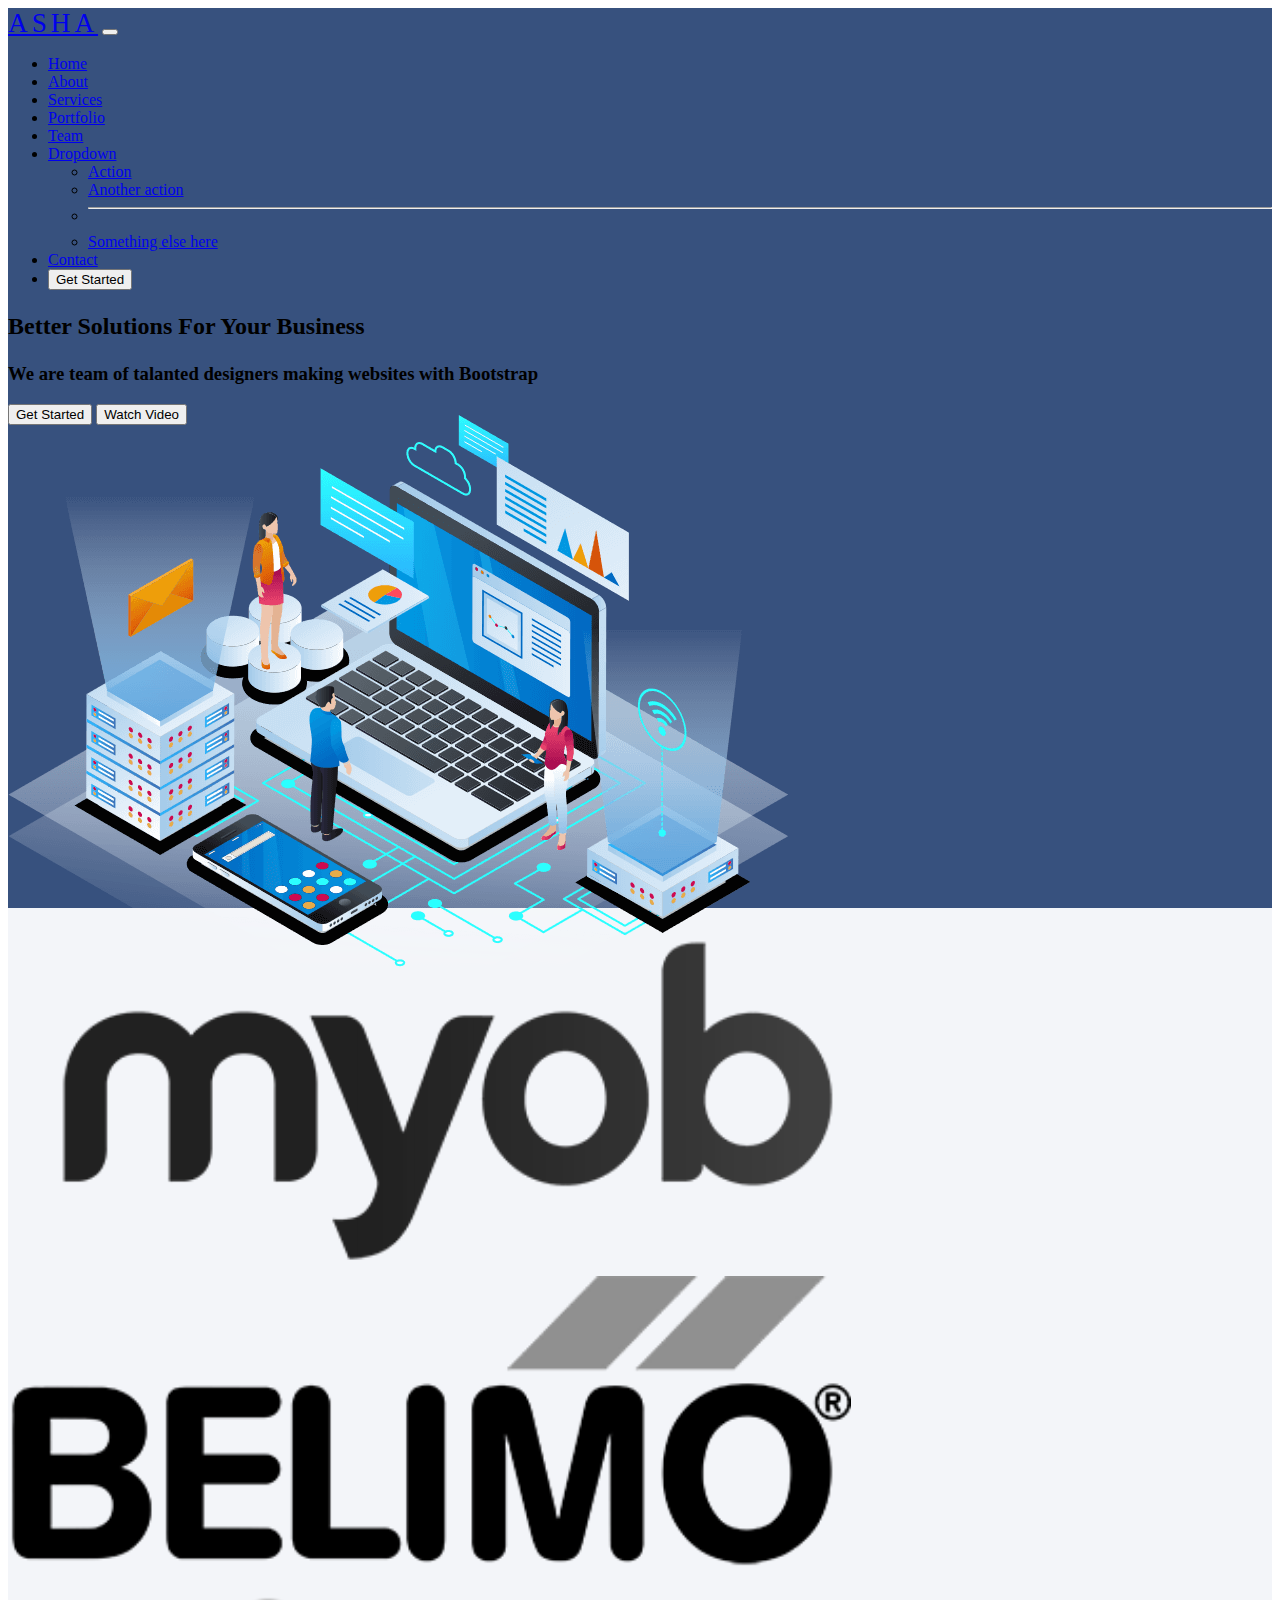
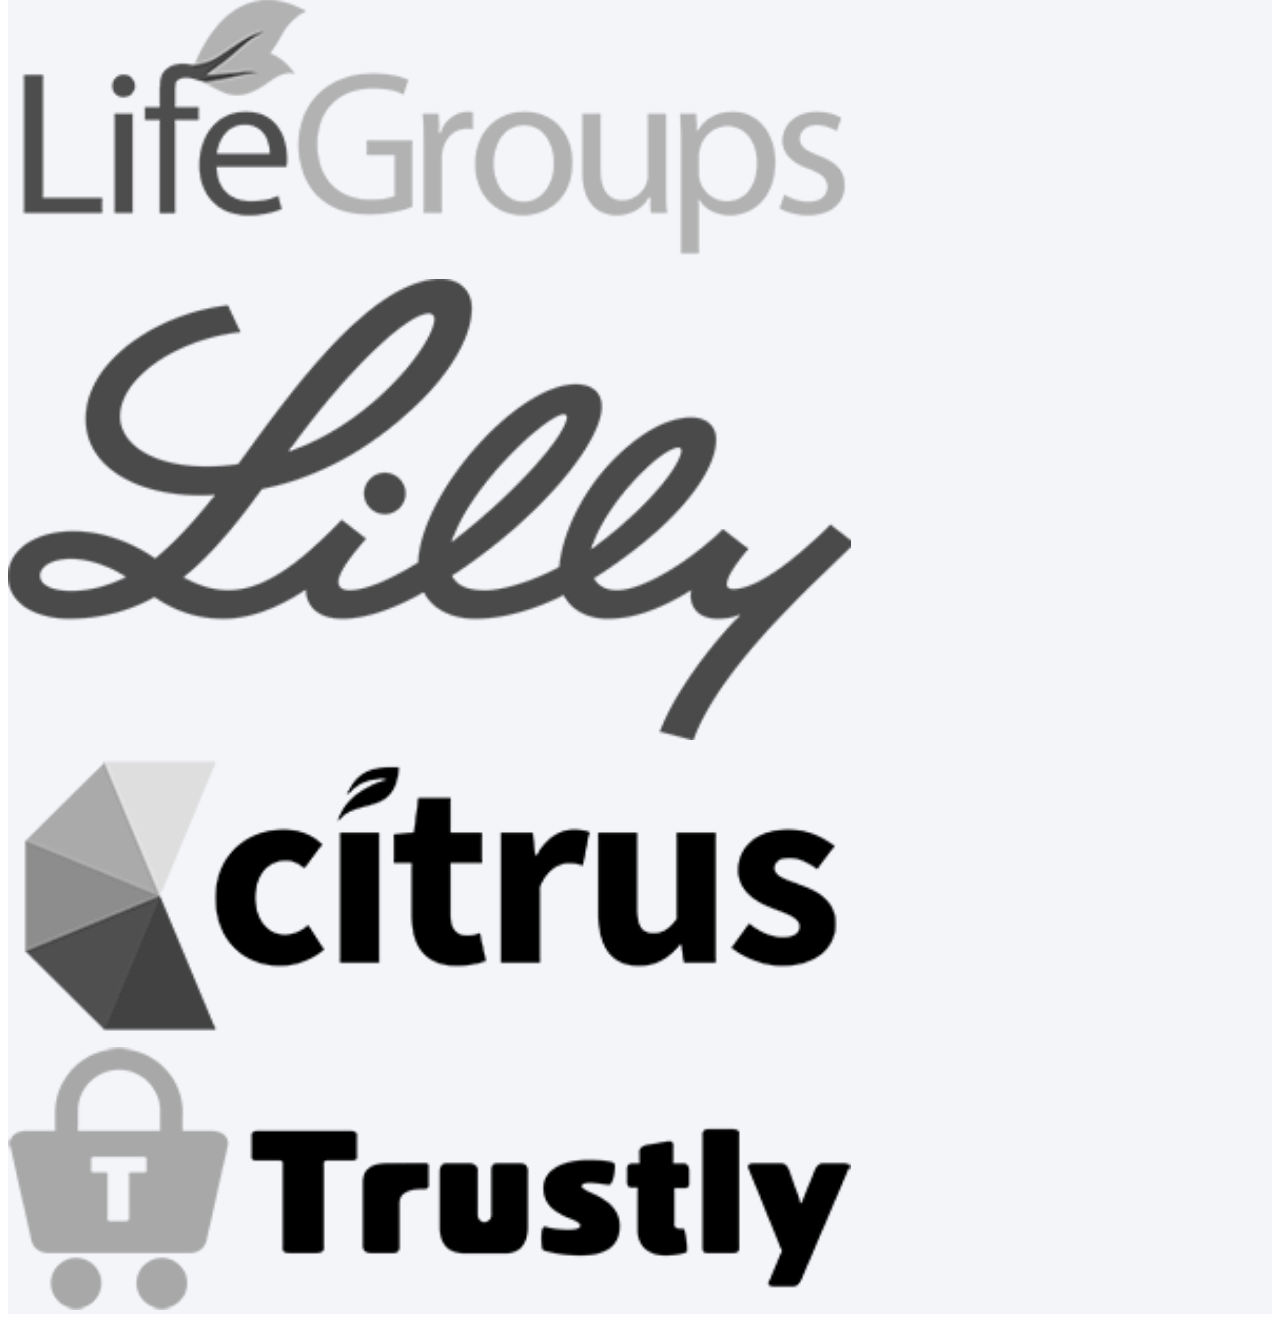
==== index.html @ 39b90222 "Header" ====
<!DOCTYPE html>
<html lang="en">

<head>
    <meta charset="UTF-8">
    <meta name="viewport" content="width=device-width, initial-scale=1.0">
    <link href="https://cdn.jsdelivr.net/npm/bootstrap@5.0.0-beta1/dist/css/bootstrap.min.css" rel="stylesheet"
        integrity="sha384-giJF6kkoqNQ00vy+HMDP7azOuL0xtbfIcaT9wjKHr8RbDVddVHyTfAAsrekwKmP1" crossorigin="anonymous">
    <link rel="stylesheet" href="css/style.css">
    <title>Arsha</title>
</head>

<body>

    <header class="py-5" id="header">
        <nav class="navbar navbar-expand-lg navbar-dark bg-dark fixed-top">
            <div class="container">
                <a class="navbar-brand" href="#header">ASHA</a>
                <button class="navbar-toggler" type="button" data-bs-toggle="collapse"
                    data-bs-target="#navbarSupportedContent" aria-controls="navbarSupportedContent"
                    aria-expanded="false" aria-label="Toggle navigation">
                    <span class="navbar-toggler-icon"></span>
                </button>
                <div class="collapse navbar-collapse" id="navbarSupportedContent">
                    <ul class="navbar-nav ms-auto mb-2 mb-lg-0 ">
                        <li class="nav-item">
                            <a class="nav-link active" aria-current="page" href="#header">Home</a>
                        </li>
                        <li class="nav-item">
                            <a class="nav-link" href="#">About</a>
                        </li>
                        <li class="nav-item">
                            <a class="nav-link" href="#">Services</a>
                        </li>
                        <li class="nav-item">
                            <a class="nav-link" href="#">Portfolio</a>
                        </li>
                        <li class="nav-item">
                            <a class="nav-link" href="#">Team</a>
                        </li>
                        <li class="nav-item dropdown">
                            <a class="nav-link dropdown-toggle" href="#" id="navbarDropdown" role="button"
                                data-bs-toggle="dropdown" aria-expanded="false">
                                Dropdown
                            </a>
                            <ul class="dropdown-menu" aria-labelledby="navbarDropdown">
                                <li><a class="dropdown-item" href="#">Action</a></li>
                                <li><a class="dropdown-item" href="#">Another action</a></li>
                                <li>
                                    <hr class="dropdown-divider">
                                </li>
                                <li><a class="dropdown-item" href="#">Something else here</a></li>
                            </ul>
                        </li>
                        <li class="nav-item">
                            <a class="nav-link" href="#">Contact</a>
                        </li>
                        <li class="nav-item">
                            <button class=" btn btn-outline-info text-white rounded-pill px-4 mx-3">Get Started</button>
                        </li>
                    </ul>
                </div>
            </div>
        </nav>
        <div class="container my-5 h-100">
            <div class="row h-100 align-items-center">
                <div class="col-md-6 text-white">
                    <h2 class="fs-1">Better Solutions For Your Business</h2>
                    <h3 class="my-4">We are team of talanted designers making websites with Bootstrap</h3>
                    <button class="btn btn-info rounded-pill text-white px-4 my-4">Get Started</button>
                    <button class="btn mx-4 text-white">Watch Video</button>
                </div>
                <div class="col-md-6 text-sm-center">
                    <img class="img-fluid h-auto" src="images/hero-img.png" alt="">
                </div>
            </div>
        </div>

    </header>
    <div class="clients">
        <div class="container">
            <div class=" row text-center">
                <div class="col-sm-2">
                    <img class="img-fluid p-4" src="images/clients/client-1.png" alt="">
                </div>
                <div class="col-sm-2">
                    <img class="img-fluid p-4" src="images/clients/client-2.png" alt="">
                </div>
                <div class="col-sm-2">
                    <img class="img-fluid p-4" src="images/clients/client-3.png" alt="">
                </div>
                <div class="col-sm-2">
                    <img class="img-fluid p-4" src="images/clients/client-4.png" alt="">
                </div>
                <div class="col-sm-2">
                    <img class="img-fluid p-4" src="images/clients/client-5.png" alt="">
                </div>
                <div class="col-sm-2">
                    <img class="img-fluid p-4" src="images/clients/client-6.png" alt="">
                </div>
            </div>
        </div>
    </div>

    <script src="https://cdn.jsdelivr.net/npm/bootstrap@5.0.0-beta1/dist/js/bootstrap.bundle.min.js"
        integrity="sha384-ygbV9kiqUc6oa4msXn9868pTtWMgiQaeYH7/t7LECLbyPA2x65Kgf80OJFdroafW"
        crossorigin="anonymous"></script>
</body>

</html>
---- css/style.css ----
.navbar-brand {
    letter-spacing: 4px;
    font-size: 1.7rem;
}

header {
    height: 100vh;
    background-color: #37517e;
}

header h2 {
    font-weight: bolder;
    line-height: 1.4;
}

header img {
    position: relative;
    top: -10px;
    animation-name: TobBottom;
    animation-duration: 2s;
    animation-iteration-count: infinite;
}

.clients {
    background-color: #f3f5f9;
}

.clients img {
    filter: grayscale(1);
    width: calc(100% / 1.5);
    transition: all 0.6s ease-in-out;
    overflow: hidden;
}

.clients img:hover {
    filter: grayscale(0);
    transform: scale(1.2);
}

@keyframes TobBottom {
    0% {
        top: -10px;
    }

    50% {
        top: 10px;
    }

    to {
        top: -10px;
    }
}
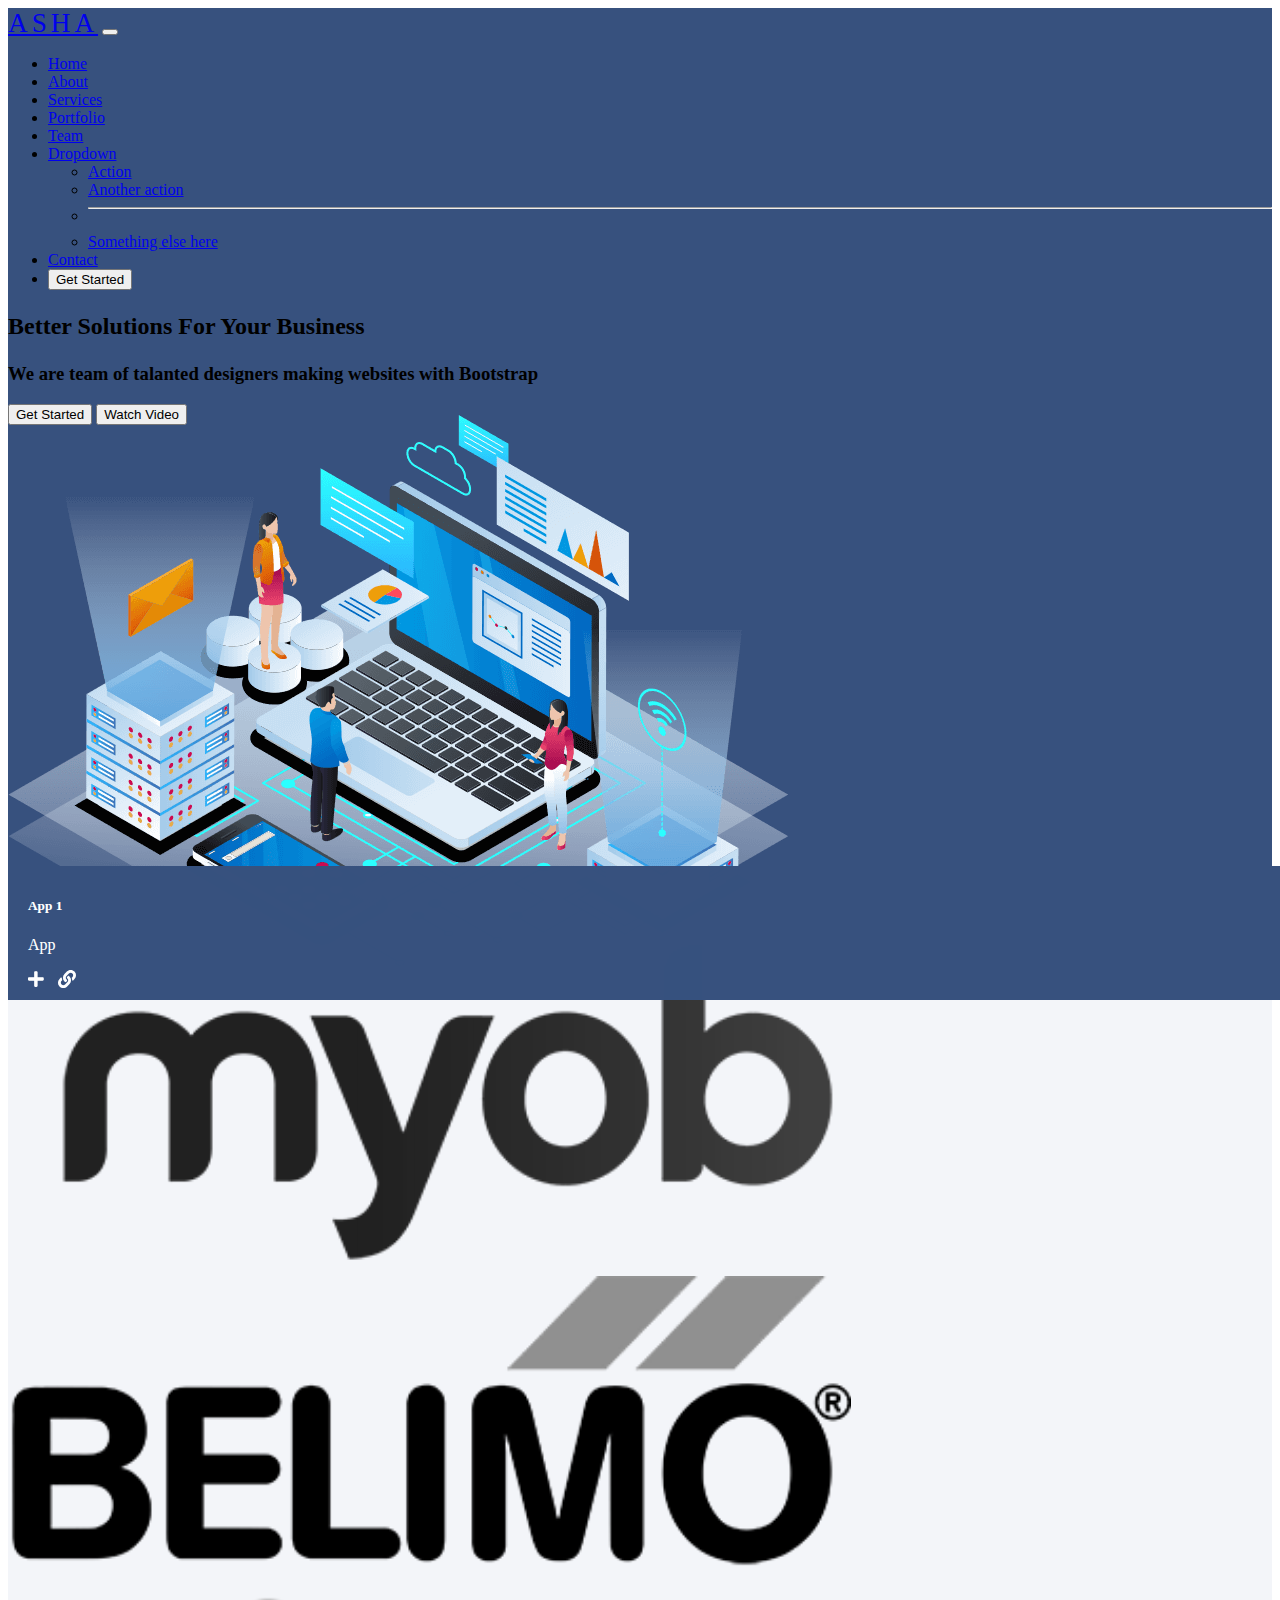
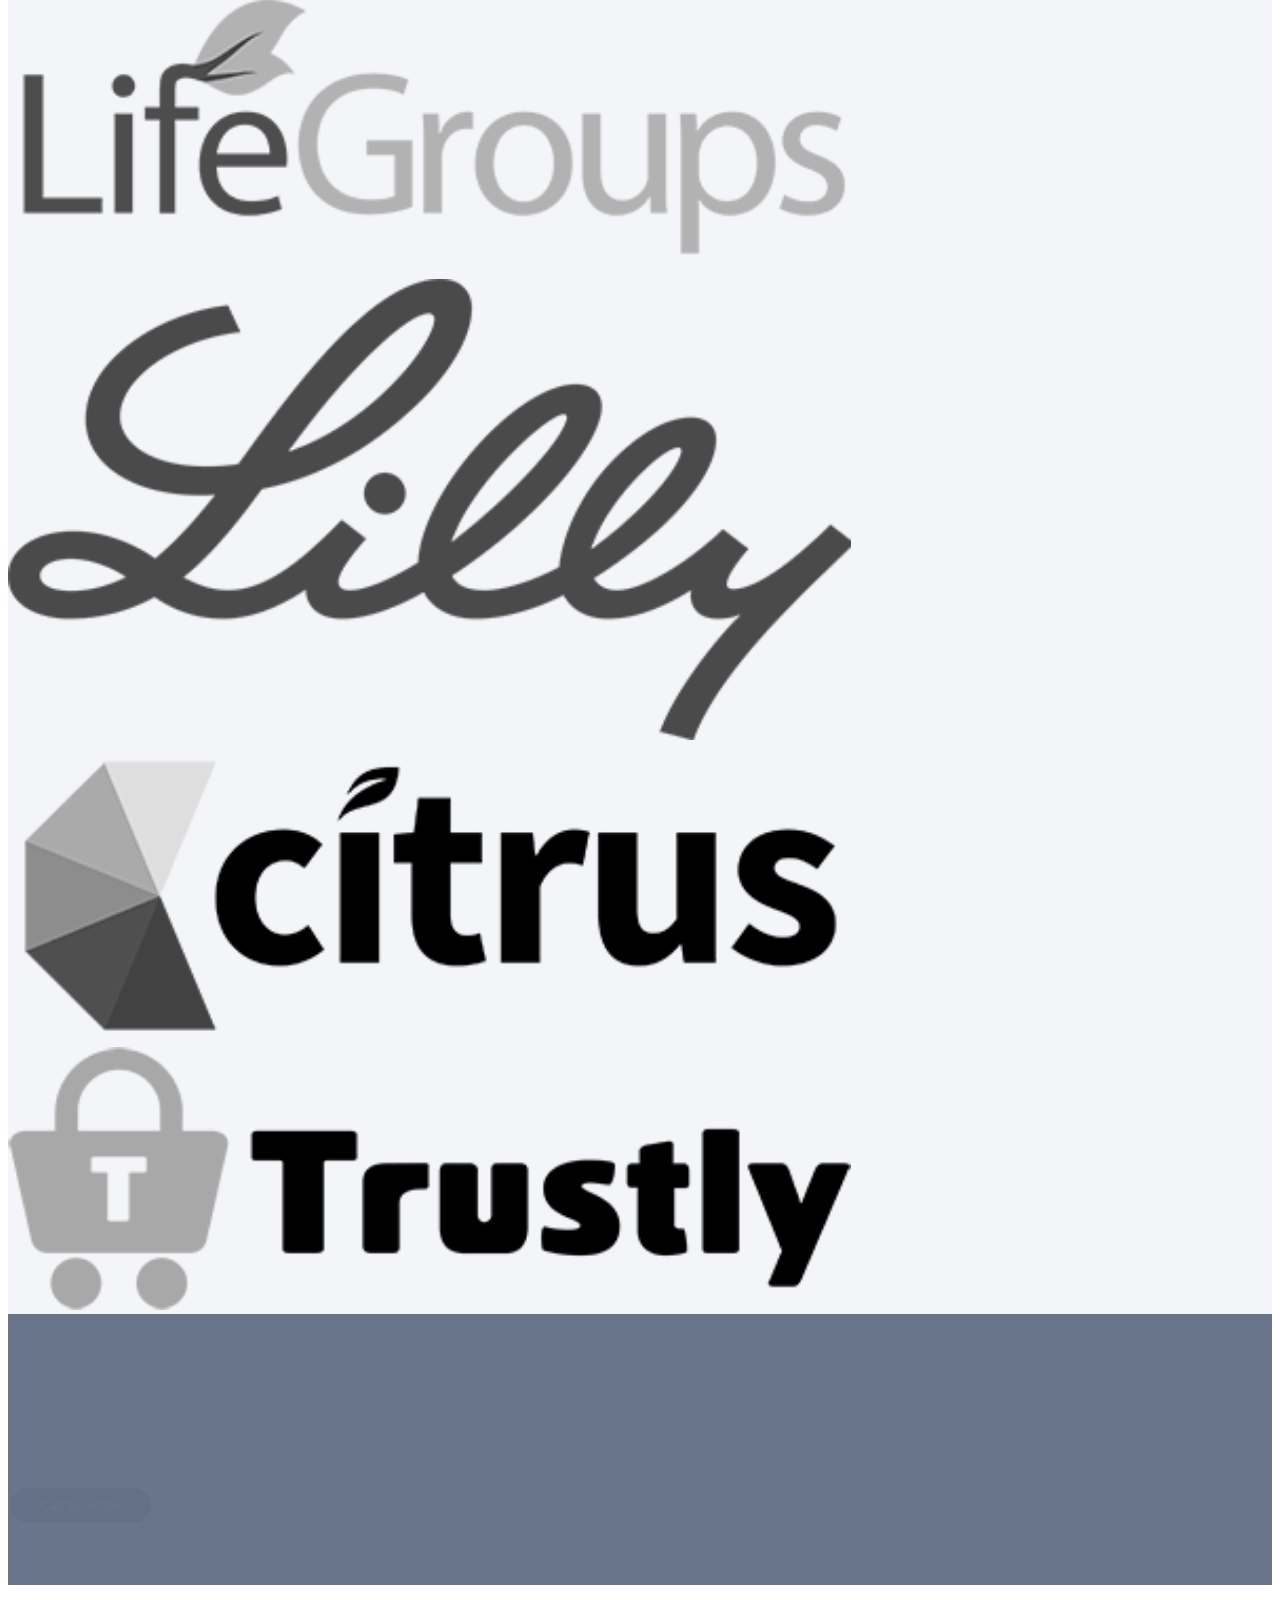
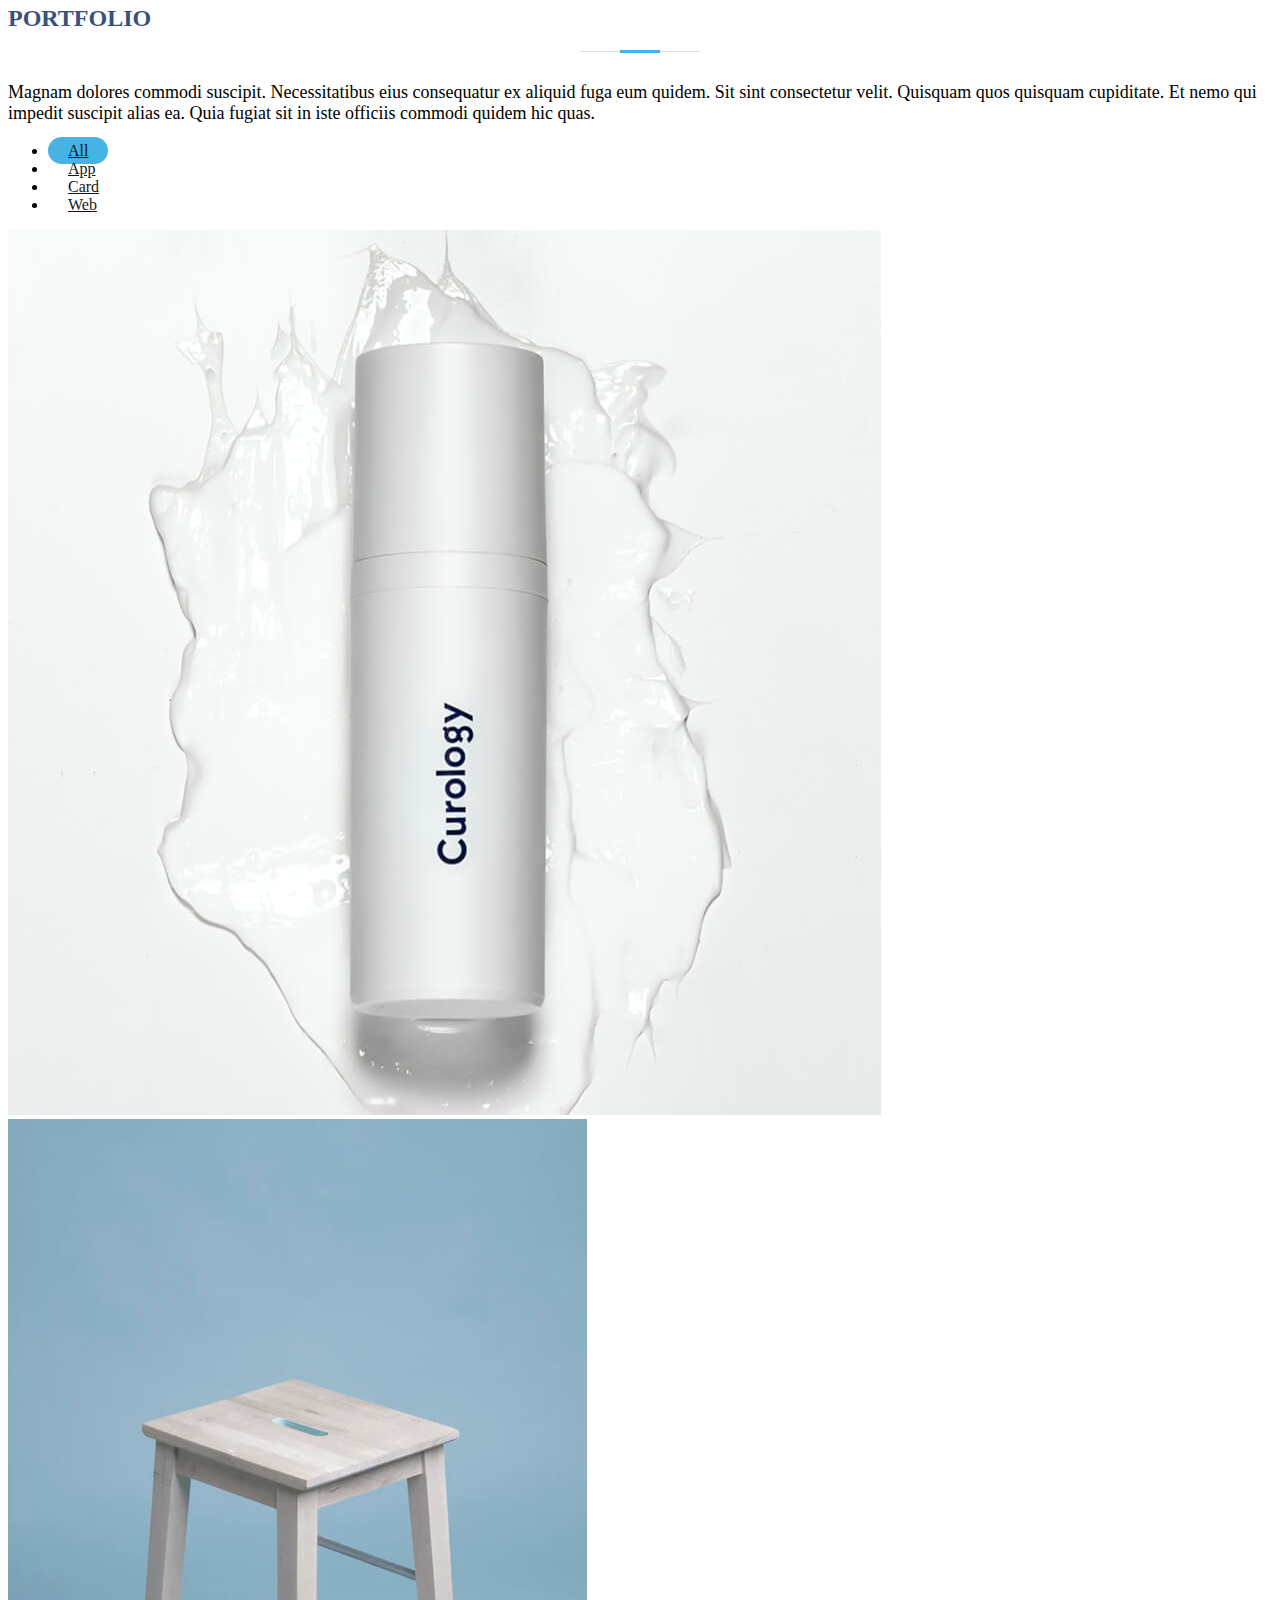
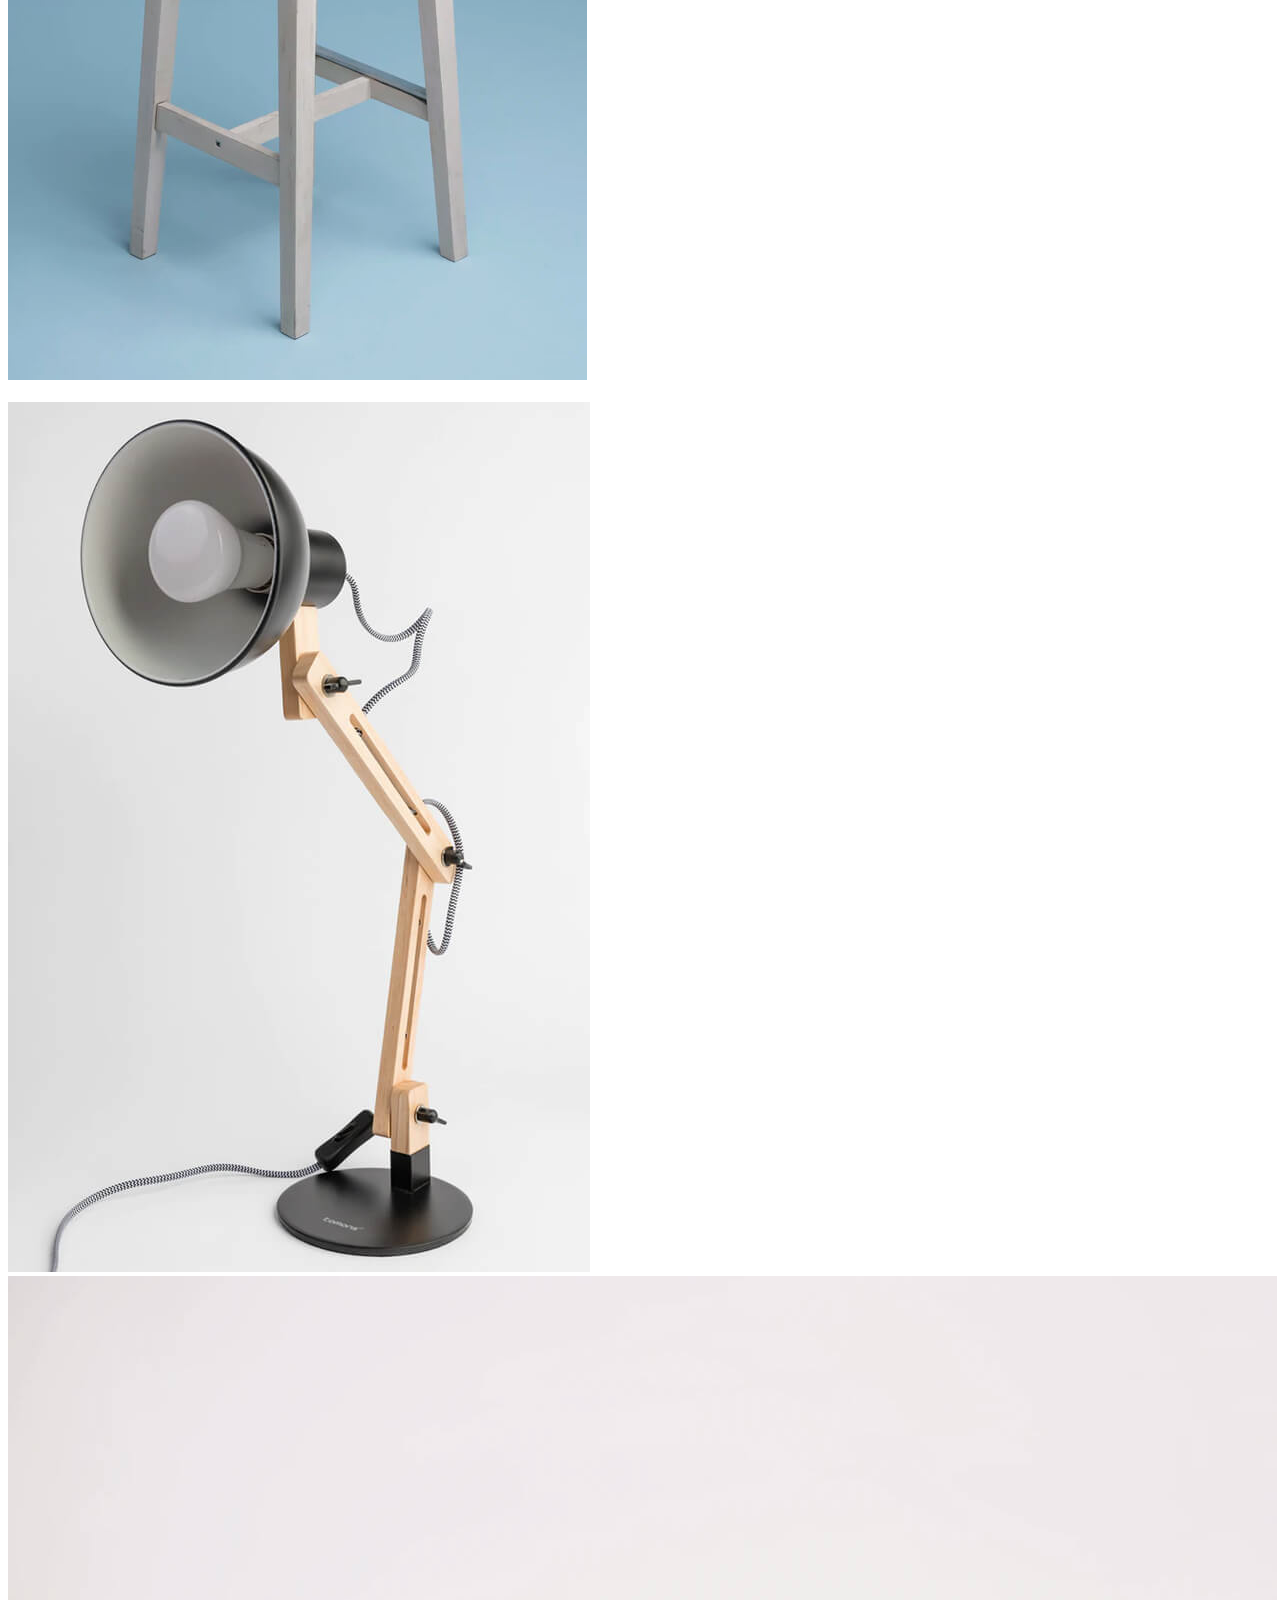
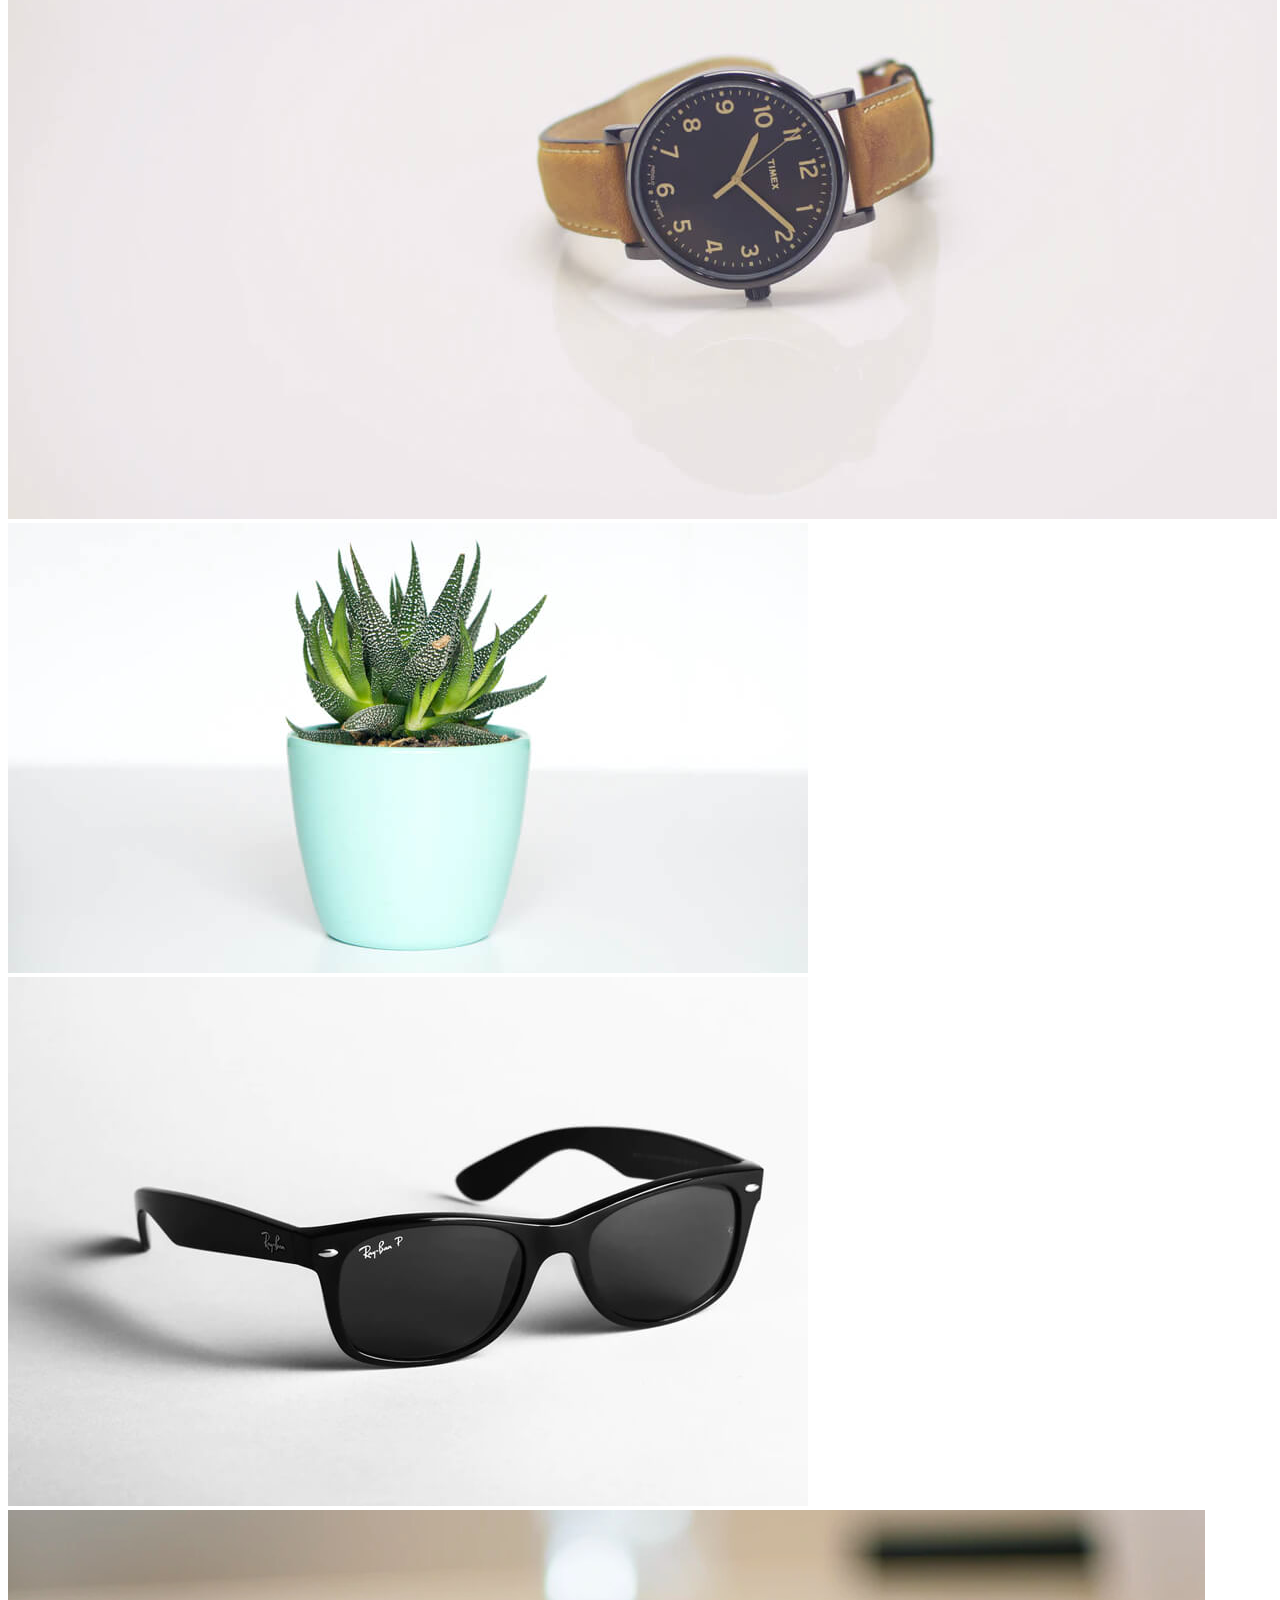
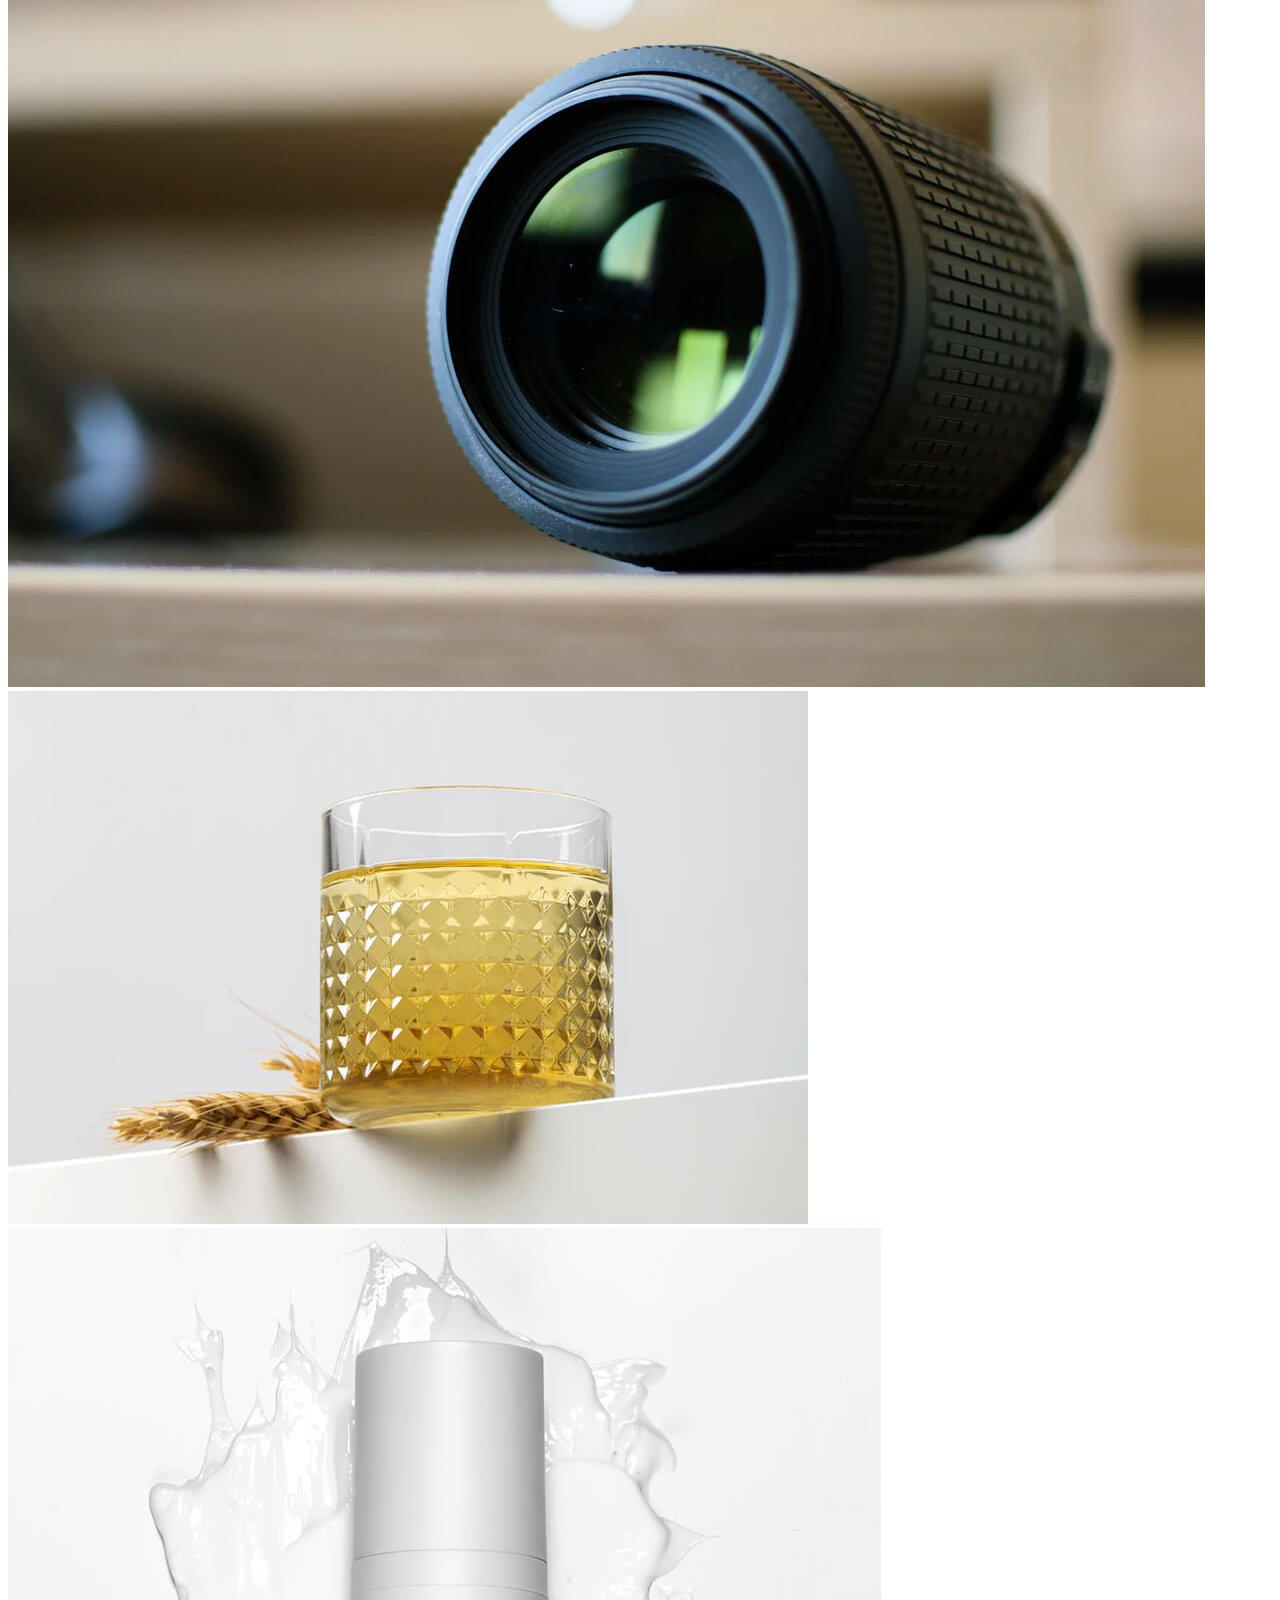
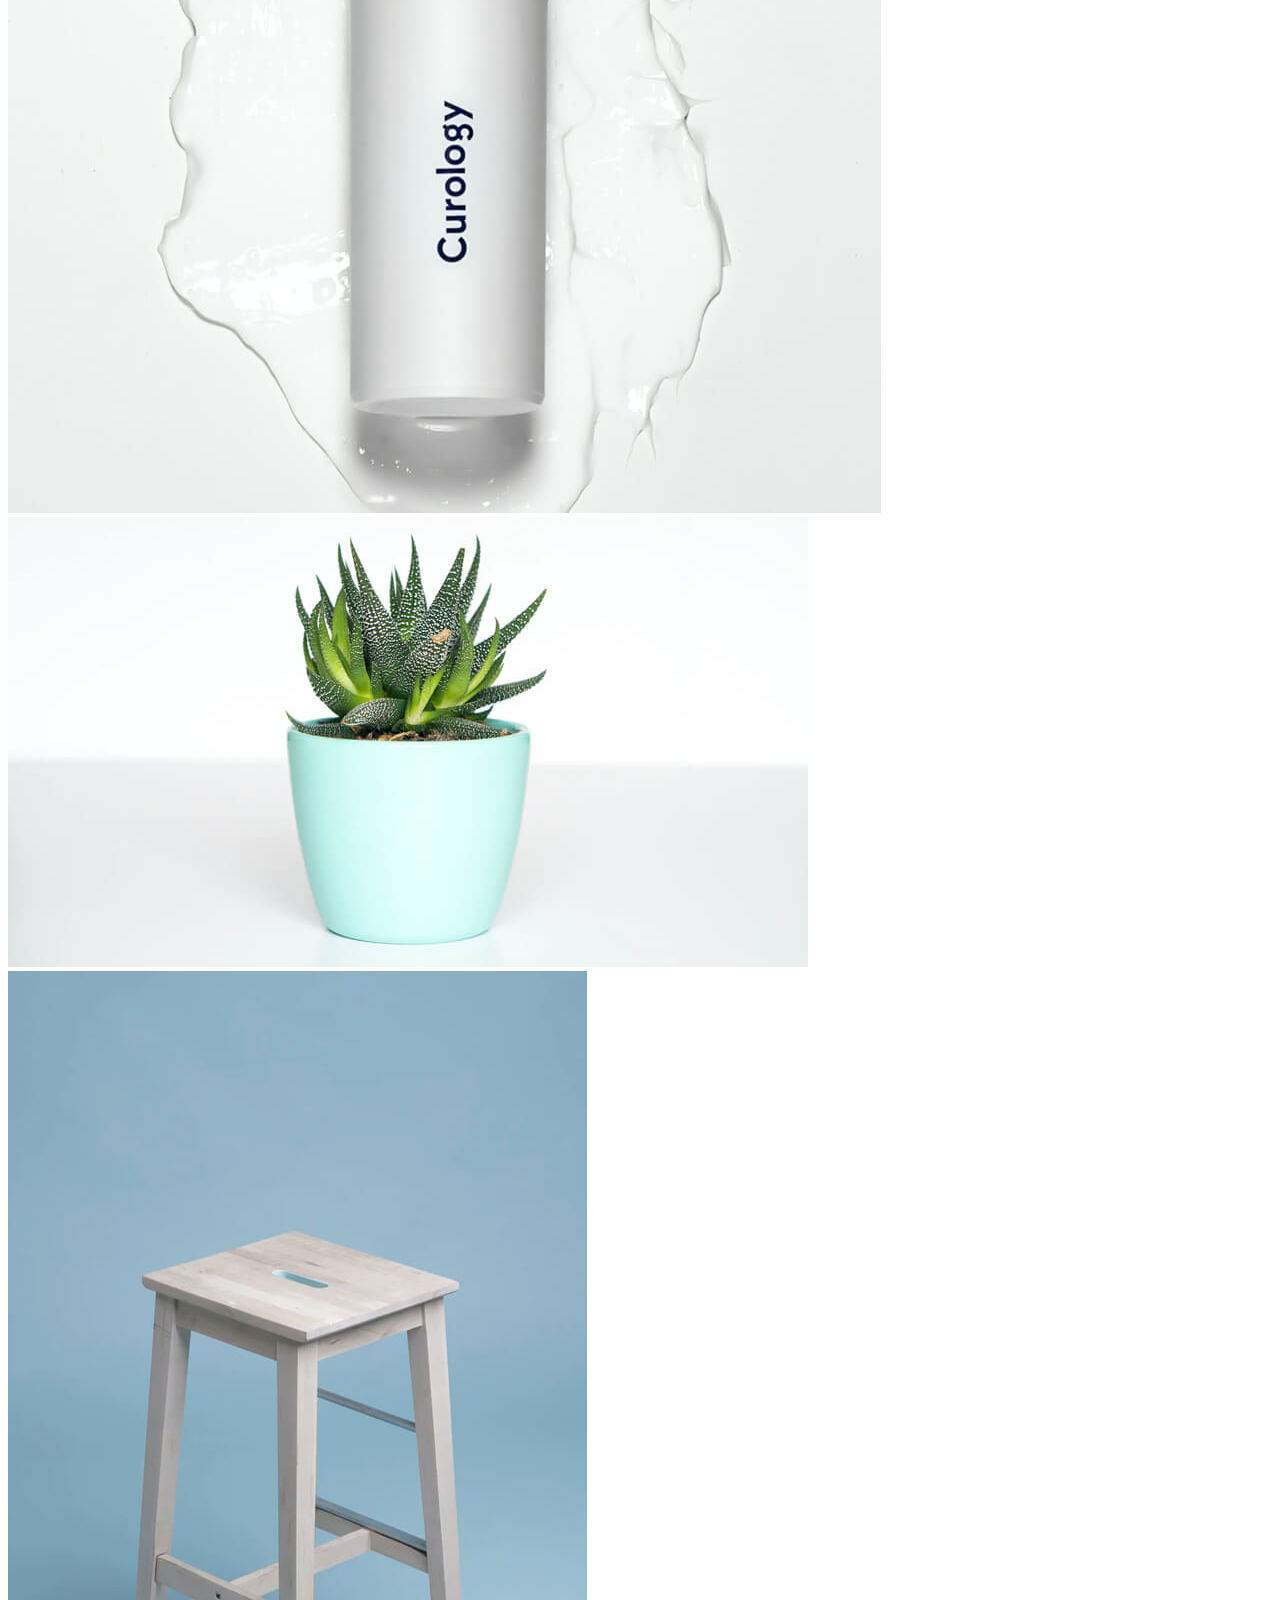
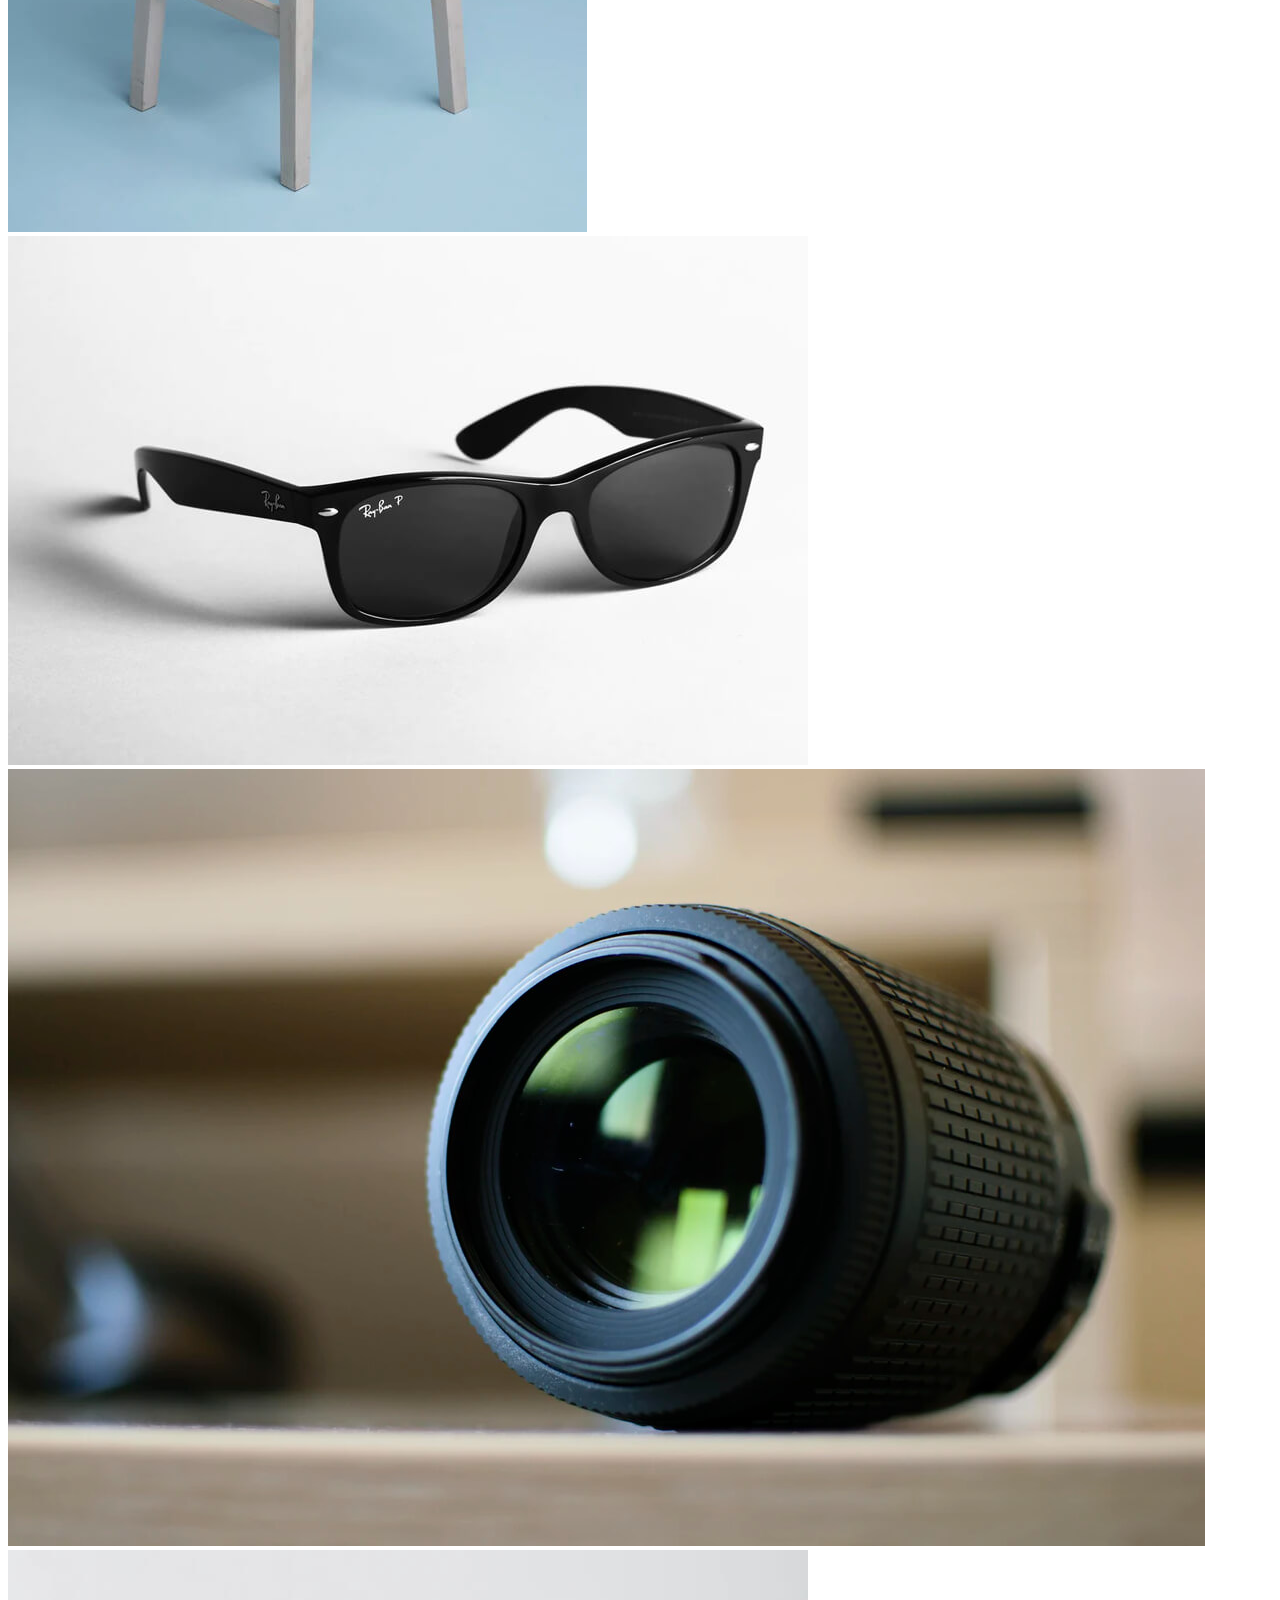
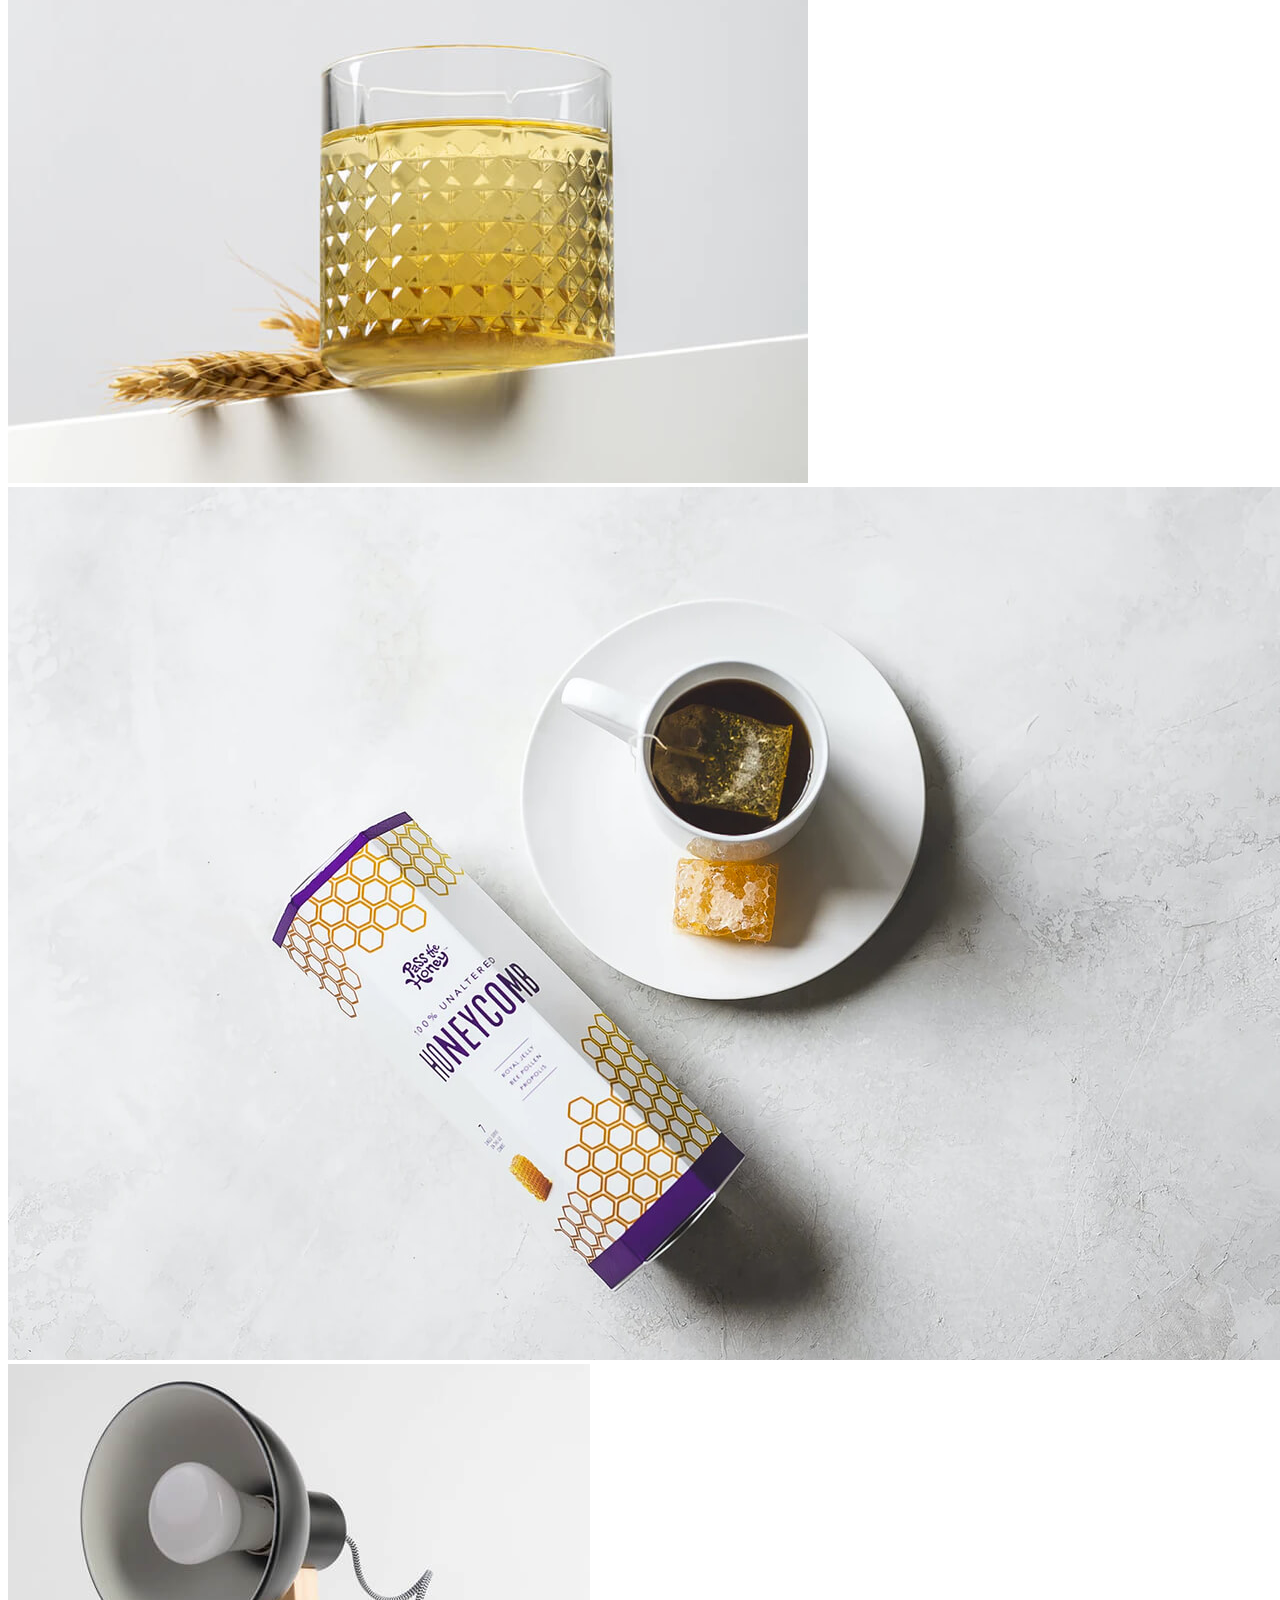
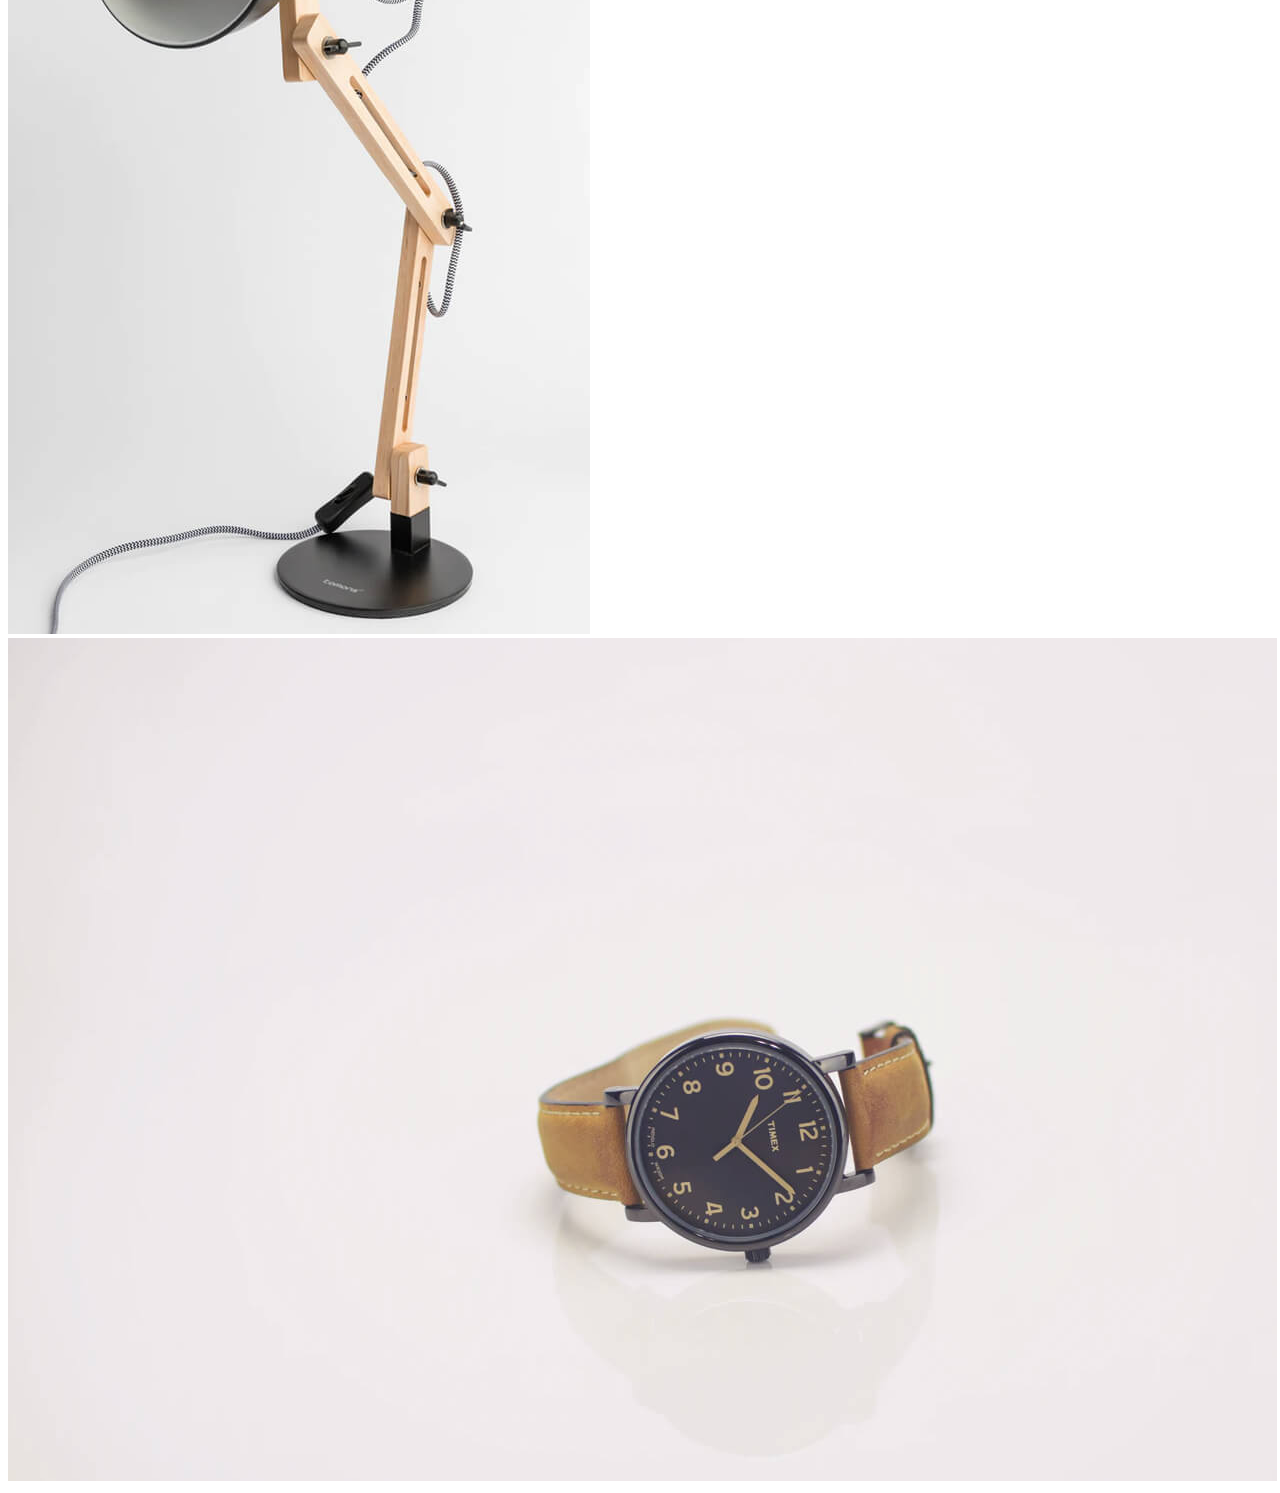
==== commit 63e16f70: "new" ====
--- a/index.html
+++ b/index.html
@@ -4,8 +4,10 @@
 <head>
     <meta charset="UTF-8">
     <meta name="viewport" content="width=device-width, initial-scale=1.0">
-    <link href="https://cdn.jsdelivr.net/npm/bootstrap@5.0.0-beta1/dist/css/bootstrap.min.css" rel="stylesheet"
-        integrity="sha384-giJF6kkoqNQ00vy+HMDP7azOuL0xtbfIcaT9wjKHr8RbDVddVHyTfAAsrekwKmP1" crossorigin="anonymous">
+    <!-- <link href="https://cdn.jsdelivr.net/npm/bootstrap@5.0.0-beta1/dist/css/bootstrap.min.css" rel="stylesheet"
+        integrity="sha384-giJF6kkoqNQ00vy+HMDP7azOuL0xtbfIcaT9wjKHr8RbDVddVHyTfAAsrekwKmP1" crossorigin="anonymous"> -->
+    <link rel="stylesheet" href="css/all.min.css">
+    <link rel="stylesheet" href="css/bootstrap.min.css">
     <link rel="stylesheet" href="css/style.css">
     <title>Arsha</title>
 </head>
@@ -102,9 +104,436 @@
         </div>
     </div>
 
-    <script src="https://cdn.jsdelivr.net/npm/bootstrap@5.0.0-beta1/dist/js/bootstrap.bundle.min.js"
+    <!-- START Action Section -->
+    <section class="action">
+        <div class="container">
+            <div class="row align-items-center">
+                <div class="col-md-9">
+                    <div class="action-text">
+                        <h3>Call To Action</h3>
+                        <p>Duis aute irure dolor in reprehenderit in voluptate velit esse cillum dolore eu fugiat nulla pariatur. Excepteur sint occaecat cupidatat non proident, sunt in culpa qui officia deserunt mollit anim id est laborum.</p>
+                    </div>
+                </div>
+                <div class="col-md-3">
+                    <div class="action-btn">
+                        <button class="btn">Call To Action</button>
+                    </div>
+                </div>
+            </div>
+        </div>
+    </section>
+<!-- END Action Section -->
+
+<!-- START Portfolio Section -->
+    <section class="portfolio py-5">
+        <div class="container">
+            <div class="row justify-content-center text-center">
+                <div class="portfolio-head">
+                    <h2 class="title">PORTFOLIO</h2>
+                    <p>Magnam dolores commodi suscipit. Necessitatibus eius consequatur ex aliquid fuga eum quidem. Sit sint consectetur velit. Quisquam quos quisquam cupiditate. Et nemo qui impedit suscipit alias ea. Quia fugiat sit in iste officiis commodi quidem hic quas.</p>
+                </div>
+            </div>
+            <div class="choose">
+                <ul class="nav nav-pills my-5 justify-content-center" id="pills-tab" role="tablist">
+                    <li class="nav-item mx-2" role="presentation">
+                        <a class="nav-link active" id="pills-all-tab" data-toggle="pill" href="#pills-all" role="tab" aria-controls="pills-all" aria-selected="true">All</a>
+                    </li>
+                    <li class="nav-item mx-2" role="presentation">
+                        <a class="nav-link" id="pills-app-tab" data-toggle="pill" href="#pills-app" role="tab" aria-controls="pills-app" aria-selected="false">App</a>
+                    </li>
+                    <li class="nav-item mx-2" role="presentation">
+                        <a class="nav-link" id="pills-card-tab" data-toggle="pill" href="#pills-card" role="tab" aria-controls="pills-card" aria-selected="false">Card</a>
+                    </li>
+                    <li class="nav-item mx-2" role="presentation">
+                        <a class="nav-link" id="pills-web-tab" data-toggle="pill" href="#pills-web" role="tab" aria-controls="pills-web" aria-selected="false">Web</a>
+                    </li>
+                </ul>
+                <div class="tab-content" id="pills-tabContent">
+                    <div class="tab-pane fade show active" id="pills-all" role="tabpanel" aria-labelledby="pills-all-tab">
+                        <div class="row">
+                            <div class="col-md-4 mb-4">
+                                <div class="row">
+                                    <div class="col-md-12 mb-4">
+                                        <div class="portfolio-img position-relative overflow-hidden">
+                                            <div class="img">
+                                                <img src="images/portfolio-1.jpg" alt="" class="img-fluid">
+                                            </div>
+                                            <div class="img-info">
+                                                <div class="row justify-content-between align-items-center">
+                                                    <div class="col-md-3">
+                                                        <h5>App 1</h5>
+                                                        <p class="m-0">App</p>
+                                                    </div>
+                                                    <div class="col-md-3 text-right">
+                                                        <i class="fas fa-plus"></i>
+                                                        <i class="fas fa-link"></i>
+                                                    </div>
+                                                </div>
+                                            </div>
+                                        </div>
+                                    </div>
+                                    <div class="col-md-12 mb-4">
+                                        <div class="portfolio-img position-relative overflow-hidden">
+                                            <div class="img">
+                                                <img src="images/portfolio-6.jpg" alt="" class="img-fluid">
+                                            </div>
+                                            <div class="img-info">
+                                                <div class="row justify-content-between align-items-center">
+                                                    <div class="col-md-3">
+                                                        <h5>App 1</h5>
+                                                        <p class="m-0">App</p>
+                                                    </div>
+                                                    <div class="col-md-3 text-right">
+                                                        <i class="fas fa-plus"></i>
+                                                        <i class="fas fa-link"></i>
+                                                    </div>
+                                                </div>
+                                            </div>
+                                        </div>
+                                    </div>
+                                </div>
+                            </div>                        
+                            <div class="col-md-4 mb-4">
+                                <div class="row">
+                                    <div class="col-md-12 mb-4">
+                                        <div class="portfolio-img position-relative overflow-hidden">
+                                            <div class="img">
+                                                <img src="img/portfolio-2.jpg" alt="" class="img-fluid">
+                                            </div>
+                                            <div class="img-info">
+                                                <div class="row justify-content-between align-items-center">
+                                                    <div class="col-md-3">
+                                                        <h5>App 1</h5>
+                                                        <p class="m-0">App</p>
+                                                    </div>
+                                                    <div class="col-md-3 text-right">
+                                                        <i class="fas fa-plus"></i>
+                                                        <i class="fas fa-link"></i>
+                                                    </div>
+                                                </div>
+                                            </div>
+                                        </div>
+                                    </div>
+                                    <div class="col-md-12 mb-4">
+                                        <div class="portfolio-img position-relative overflow-hidden">
+                                            <div class="img">
+                                                <img src="images/portfolio-5.jpg" alt="" class="img-fluid">
+                                            </div>
+                                            <div class="img-info">
+                                                <div class="row justify-content-between align-items-center">
+                                                    <div class="col-md-3">
+                                                        <h5>App 1</h5>
+                                                        <p class="m-0">App</p>
+                                                    </div>
+                                                    <div class="col-md-3 text-right">
+                                                        <i class="fas fa-plus"></i>
+                                                        <i class="fas fa-link"></i>
+                                                    </div>
+                                                </div>
+                                            </div>
+                                        </div>
+                                    </div>
+                                    <div class="col-md-12 mb-4">
+                                        <div class="portfolio-img position-relative overflow-hidden">
+                                            <div class="img">
+                                                <img src="images/portfolio-9.jpg" alt="" class="img-fluid">
+                                            </div>
+                                            <div class="img-info">
+                                                <div class="row justify-content-between align-items-center">
+                                                    <div class="col-md-3">
+                                                        <h5>App 1</h5>
+                                                        <p class="m-0">App</p>
+                                                    </div>
+                                                    <div class="col-md-3 text-right">
+                                                        <i class="fas fa-plus"></i>
+                                                        <i class="fas fa-link"></i>
+                                                    </div>
+                                                </div>
+                                            </div>
+                                        </div>
+                                    </div>
+                                </div>
+                            </div>
+                            <div class="col-md-4 mb-4">
+                                <div class="row">
+                                    <div class="col-md-12 mb-4">
+                                        <div class="portfolio-img position-relative overflow-hidden">
+                                            <div class="img">
+                                                <img src="images/portfolio-3.jpg" alt="" class="img-fluid">
+                                            </div>
+                                            <div class="img-info">
+                                                <div class="row justify-content-between align-items-center">
+                                                    <div class="col-md-3">
+                                                        <h5>App 1</h5>
+                                                        <p class="m-0">App</p>
+                                                    </div>
+                                                    <div class="col-md-3 text-right">
+                                                        <i class="fas fa-plus"></i>
+                                                        <i class="fas fa-link"></i>
+                                                    </div>
+                                                </div>
+                                            </div>
+                                        </div>
+                                    </div>
+                                    <div class="col-md-12 mb-4">
+                                        <div class="portfolio-img position-relative overflow-hidden">
+                                            <div class="img">
+                                                <img src="images/portfolio-4.jpg" alt="" class="img-fluid">
+                                            </div>
+                                            <div class="img-info">
+                                                <div class="row justify-content-between align-items-center">
+                                                    <div class="col-md-3">
+                                                        <h5>App 1</h5>
+                                                        <p class="m-0">App</p>
+                                                    </div>
+                                                    <div class="col-md-3 text-right">
+                                                        <i class="fas fa-plus"></i>
+                                                        <i class="fas fa-link"></i>
+                                                    </div>
+                                                </div>
+                                            </div>
+                                        </div>
+                                    </div>
+                                    <div class="col-md-12 mb-4">
+                                        <div class="portfolio-img position-relative overflow-hidden">
+                                            <div class="img">
+                                                <img src="images/portfolio-7.jpg" alt="" class="img-fluid">
+                                            </div>
+                                            <div class="img-info">
+                                                <div class="row justify-content-between align-items-center">
+                                                    <div class="col-md-3">
+                                                        <h5>App 1</h5>
+                                                        <p class="m-0">App</p>
+                                                    </div>
+                                                    <div class="col-md-3 text-right">
+                                                        <i class="fas fa-plus"></i>
+                                                        <i class="fas fa-link"></i>
+                                                    </div>
+                                                </div>
+                                            </div>
+                                        </div>
+                                    </div>
+                                    <div class="col-md-12 mb-4">
+                                        <div class="portfolio-img position-relative overflow-hidden">
+                                            <div class="img">
+                                                <img src="images/portfolio-8.jpg" alt="" class="img-fluid">
+                                            </div>
+                                            <div class="img-info">
+                                                <div class="row justify-content-between align-items-center">
+                                                    <div class="col-md-3">
+                                                        <h5>App 1</h5>
+                                                        <p class="m-0">App</p>
+                                                    </div>
+                                                    <div class="col-md-3 text-right">
+                                                        <i class="fas fa-plus"></i>
+                                                        <i class="fas fa-link"></i>
+                                                    </div>
+                                                </div>
+                                            </div>
+                                        </div>
+                                    </div>
+                                </div>
+                            </div>
+                        </div>
+                    </div>
+                    <div class="tab-pane fade" id="pills-app" role="tabpanel" aria-labelledby="pills-app-tab">
+                        <div class="row">
+                            <div class="col-md-4 mb-4">
+                                <div class="portfolio-img position-relative overflow-hidden">
+                                    <div class="img">
+                                        <img src="images/portfolio-1.jpg" alt="" class="img-fluid">
+                                    </div>
+                                    <div class="img-info">
+                                        <div class="row justify-content-between align-items-center">
+                                            <div class="col-md-3">
+                                                <h5>App 1</h5>
+                                                <p class="m-0">App</p>
+                                            </div>
+                                            <div class="col-md-3 text-right">
+                                                <i class="fas fa-plus"></i>
+                                                <i class="fas fa-link"></i>
+                                            </div>
+                                        </div>
+                                    </div>
+                                </div>
+                            </div>
+                            <div class="col-md-4 mb-4">
+                                <div class="portfolio-img position-relative overflow-hidden">
+                                    <div class="img">
+                                        <img src="images/portfolio-3.jpg" alt="" class="img-fluid">
+                                    </div>
+                                    <div class="img-info">
+                                        <div class="row justify-content-between align-items-center">
+                                            <div class="col-md-3">
+                                                <h5>App 1</h5>
+                                                <p class="m-0">App</p>
+                                            </div>
+                                            <div class="col-md-3 text-right">
+                                                <i class="fas fa-plus"></i>
+                                                <i class="fas fa-link"></i>
+                                            </div>
+                                        </div>
+                                    </div>
+                                </div>
+                            </div>
+                            <div class="col-md-4 mb-4">
+                                <div class="portfolio-img position-relative overflow-hidden">
+                                    <div class="img">
+                                        <img src="images/portfolio-6.jpg" alt="" class="img-fluid">
+                                    </div>
+                                    <div class="img-info">
+                                        <div class="row justify-content-between align-items-center">
+                                            <div class="col-md-3">
+                                                <h5>App 1</h5>
+                                                <p class="m-0">App</p>
+                                            </div>
+                                            <div class="col-md-3 text-right">
+                                                <i class="fas fa-plus"></i>
+                                                <i class="fas fa-link"></i>
+                                            </div>
+                                        </div>
+                                    </div>
+                                </div>
+                            </div>
+                        </div>
+                    </div>
+                    <div class="tab-pane fade" id="pills-card" role="tabpanel" aria-labelledby="pills-card-tab">
+                        <div class="row">
+                            <div class="col-md-4 mb-4">
+                                <div class="portfolio-img position-relative overflow-hidden">
+                                    <div class="img">
+                                        <img src="images/portfolio-4.jpg" alt="" class="img-fluid">
+                                    </div>
+                                    <div class="img-info">
+                                        <div class="row justify-content-between align-items-center">
+                                            <div class="col-md-3">
+                                                <h5>App 1</h5>
+                                                <p class="m-0">App</p>
+                                            </div>
+                                            <div class="col-md-3 text-right">
+                                                <i class="fas fa-plus"></i>
+                                                <i class="fas fa-link"></i>
+                                            </div>
+                                        </div>
+                                    </div>
+                                </div>
+                            </div>
+                            <div class="col-md-4 mb-4">
+                                <div class="portfolio-img position-relative overflow-hidden">
+                                    <div class="img">
+                                        <img src="images/portfolio-7.jpg" alt="" class="img-fluid">
+                                    </div>
+                                    <div class="img-info">
+                                        <div class="row justify-content-between align-items-center">
+                                            <div class="col-md-3">
+                                                <h5>App 1</h5>
+                                                <p class="m-0">App</p>
+                                            </div>
+                                            <div class="col-md-3 text-right">
+                                                <i class="fas fa-plus"></i>
+                                                <i class="fas fa-link"></i>
+                                            </div>
+                                        </div>
+                                    </div>
+                                </div>
+                            </div>
+                            <div class="col-md-4 mb-4">
+                                <div class="portfolio-img position-relative overflow-hidden">
+                                    <div class="img">
+                                        <img src="images/portfolio-8.jpg" alt="" class="img-fluid">
+                                    </div>
+                                    <div class="img-info">
+                                        <div class="row justify-content-between align-items-center">
+                                            <div class="col-md-3">
+                                                <h5>App 1</h5>
+                                                <p class="m-0">App</p>
+                                            </div>
+                                            <div class="col-md-3 text-right">
+                                                <i class="fas fa-plus"></i>
+                                                <i class="fas fa-link"></i>
+                                            </div>
+                                        </div>
+                                    </div>
+                                </div>
+                            </div>
+                        </div>
+                    </div>
+                    <div class="tab-pane fade" id="pills-web" role="tabpanel" aria-labelledby="pills-web-tab">
+                        <div class="row">
+                            <div class="col-md-4 mb-4">
+                                <div class="portfolio-img position-relative overflow-hidden">
+                                    <div class="img">
+                                        <img src="images/portfolio-2.jpg" alt="" class="img-fluid">
+                                    </div>
+                                    <div class="img-info">
+                                        <div class="row justify-content-between align-items-center">
+                                            <div class="col-md-3">
+                                                <h5>App 1</h5>
+                                                <p class="m-0">App</p>
+                                            </div>
+                                            <div class="col-md-3 text-right">
+                                                <i class="fas fa-plus"></i>
+                                                <i class="fas fa-link"></i>
+                                            </div>
+                                        </div>
+                                    </div>
+                                </div>
+                            </div>
+                            <div class="col-md-4 mb-4">
+                                <div class="portfolio-img position-relative overflow-hidden">
+                                    <div class="img">
+                                        <img src="images/portfolio-5.jpg" alt="" class="img-fluid">
+                                    </div>
+                                    <div class="img-info">
+                                        <div class="row justify-content-between align-items-center">
+                                            <div class="col-md-3">
+                                                <h5>App 1</h5>
+                                                <p class="m-0">App</p>
+                                            </div>
+                                            <div class="col-md-3 text-right">
+                                                <i class="fas fa-plus"></i>
+                                                <i class="fas fa-link"></i>
+                                            </div>
+                                        </div>
+                                    </div>
+                                </div>
+                            </div>
+                            <div class="col-md-4 mb-4">
+                                <div class="portfolio-img position-relative overflow-hidden">
+                                    <div class="img">
+                                        <img src="images/portfolio-9.jpg" alt="" class="img-fluid">
+                                    </div>
+                                    <div class="img-info">
+                                        <div class="row justify-content-between align-items-center">
+                                            <div class="col-md-3">
+                                                <h5>App 1</h5>
+                                                <p class="m-0">App</p>
+                                            </div>
+                                            <div class="col-md-3 text-right">
+                                                <i class="fas fa-plus"></i>
+                                                <i class="fas fa-link"></i>
+                                            </div>
+                                        </div>
+                                    </div>
+                                </div>
+                            </div>
+                        </div>
+                    </div>
+                </div>
+            </div>
+        </div>
+    </section>
+<!-- END Portfolio Section -->
+
+
+    <script src="js/jquery-3.5.1.slim.min.js"></script>
+    <script src="js/all.min.js"></script>
+    <script src="js/popper.min.js"></script>
+    <script src="js/bootstrap.min.js"></script>
+
+    <!-- <script src="https://cdn.jsdelivr.net/npm/bootstrap@5.0.0-beta1/dist/js/bootstrap.bundle.min.js"
         integrity="sha384-ygbV9kiqUc6oa4msXn9868pTtWMgiQaeYH7/t7LECLbyPA2x65Kgf80OJFdroafW"
-        crossorigin="anonymous"></script>
+        crossorigin="anonymous"></script> -->
 </body>
 
 </html>--- a/css/style.css
+++ b/css/style.css
@@ -49,4 +49,138 @@
     to {
         top: -10px;
     }
-}+}
+
+/* START Action Section */
+
+/* @import url('https://fonts.googleapis.com/css2?family=Jost:ital,wght@0,100;0,200;0,300;0,400;0,500;0,600;0,700;0,800;0,900;1,100;1,200;1,300;1,400;1,500;1,600;1,700;1,800;1,900&display=swap');
+*{
+    padding: 0;
+    margin: 0;
+    font-family: 'Jost', sans-serif;
+}
+ */
+.action{
+    background-image: url(../images/cta-bg.jpg);
+    background-attachment: fixed;
+    background-position: center;
+    background-size: cover;
+    padding: 60px 0;
+    color: #fff;
+    position: relative;
+}
+
+.action::before{
+    content: '';
+    position: absolute;
+    top: 0;
+    left: 0;
+    width: 100%;
+    height: 100%;
+    background: rgba(40, 58, 90 ,0.7);
+}
+.action .action-btn button{
+    color: #fff;
+    border: 2px solid #fff;
+    border-radius: 40px;
+    padding: 10px 30px;
+    transition: .3s;
+}
+.action .action-btn button:hover{
+    background: #47b2e4;
+    border: 2px solid #47b2e4;
+
+}
+/* END Action Section */
+
+/* START Portfolio Section */
+
+.title{
+    color: #37517e;
+    position: relative;
+    margin-bottom: 40px;
+    padding-bottom: 10px;
+    font-weight: bold;
+}
+
+.title::before{
+    content: '';
+    position: absolute;
+    width: 120px;
+    height: 1px;
+    background: #ddd;
+    bottom: -10px;
+    left: 50%;
+    transform: translateX(-50%);
+}
+.title::after{
+    content: '';
+    position: absolute;
+    width: 40px;
+    height: 3px;
+    background: #47b2e4;
+    bottom: -11px;
+    left: 50%;
+    transform: translateX(-50%);
+}
+.portfolio-head p{
+    font-size: 18px;
+    font-weight: 300;
+}
+.nav-pills .nav-link.active, .nav-pills .show>.nav-link{
+    background-color: #47b2e4;
+}
+
+.nav-pills .nav-link{
+    padding: 5px 20px;
+    border-radius: 20px;
+    color: #161616;
+}
+
+.portfolio-img .img-info{
+    position: absolute;
+    width: 100%;
+    bottom: -100px;
+    padding: 10px 20px;
+    background: rgba(55, 81, 126, 0.8);
+    color: #fff;
+    transition: .5s;
+}
+.portfolio-img .img-info svg{
+    font-size: 18px;
+    cursor: pointer;
+    transition: .3s;
+}
+.portfolio-img .img-info svg:hover{
+    color: #47b2e4;
+}
+.portfolio-img .img-info svg:first-of-type{
+    margin-right: 10px;
+}
+.portfolio-img .img img{
+    transition: .5s;
+}
+.portfolio-img:hover .img-info{
+    bottom: 0;
+}
+.portfolio-img:hover .img img{
+    transform: scale(1.2);
+}
+
+.row-grid {
+    display: flex;
+    flex-wrap: wrap;
+    padding: 0 4px;
+  }
+  
+  /* Create two equal columns that sits next to each other */
+  .column {
+    flex: 50%;
+    padding: 0 4px;
+  }
+  
+  .column img {
+    margin-top: 8px;
+    vertical-align: middle;
+  }
+/* END Portfolio Section  */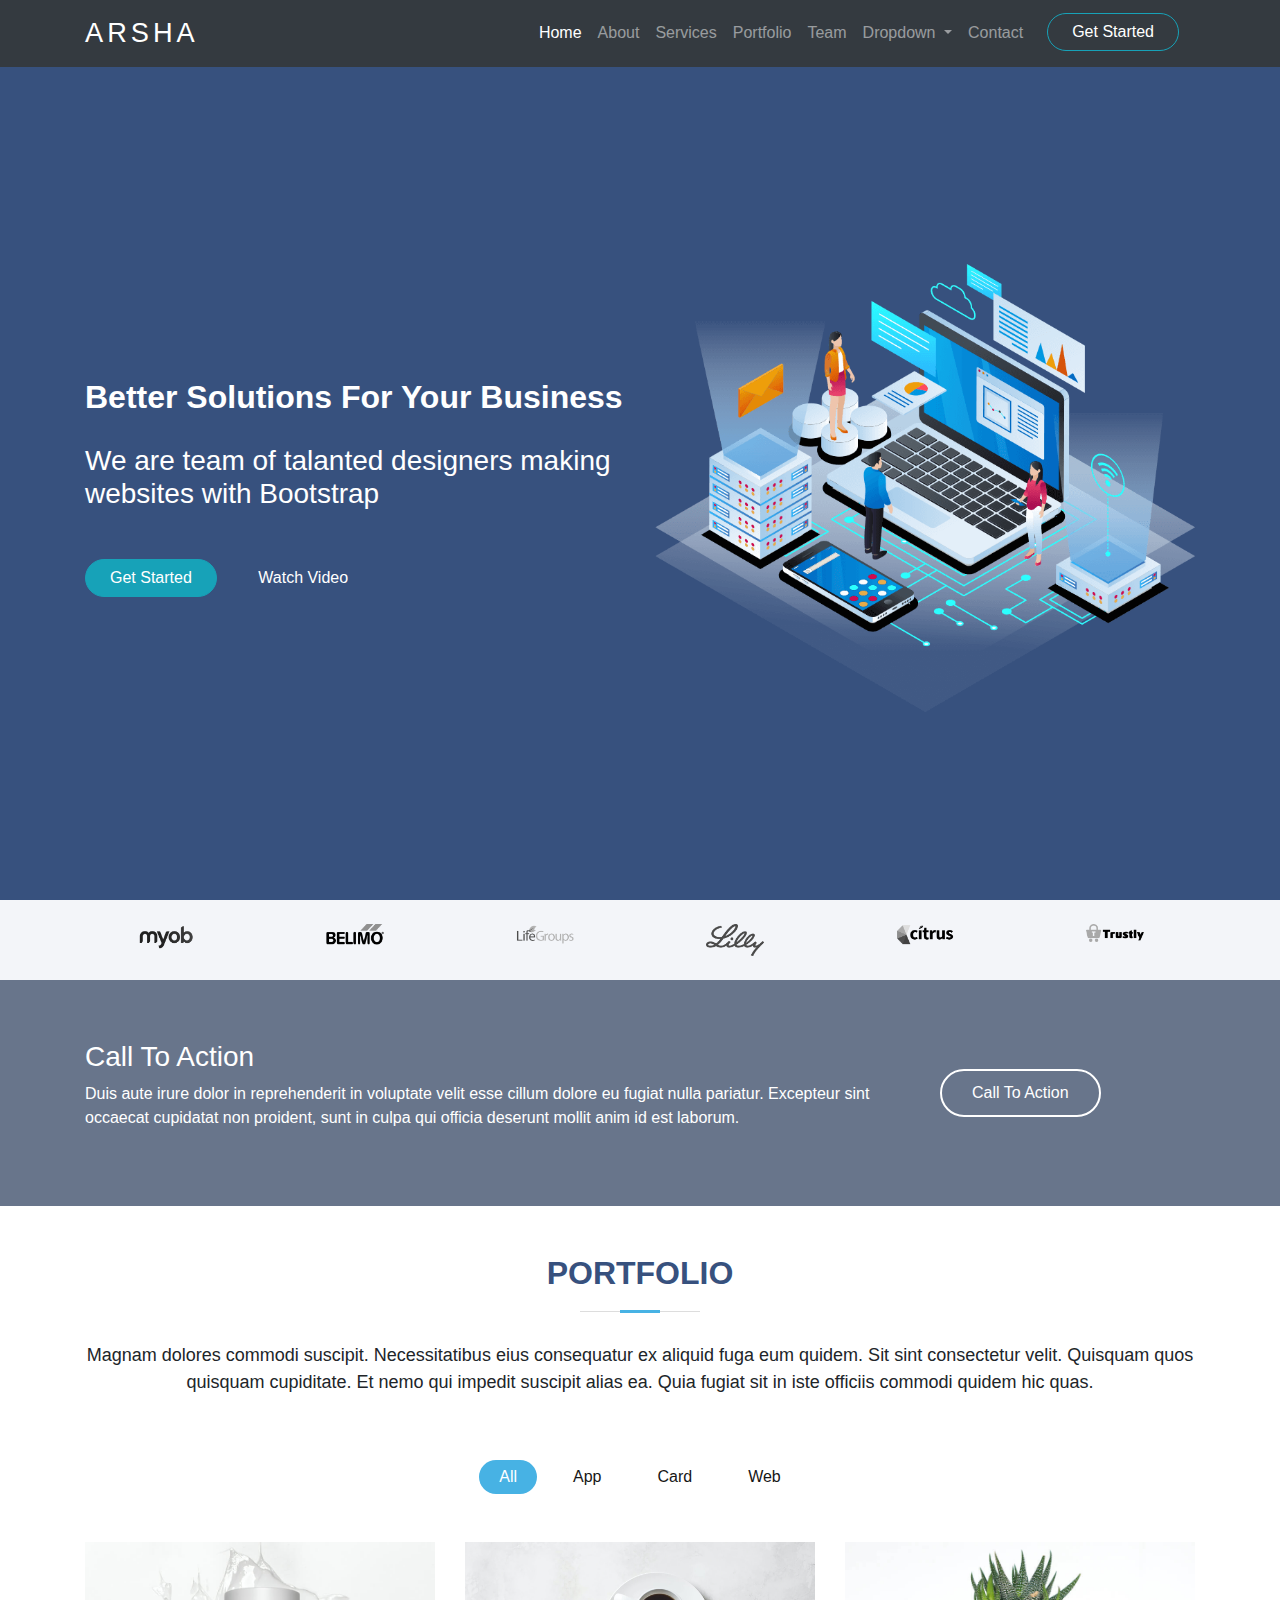
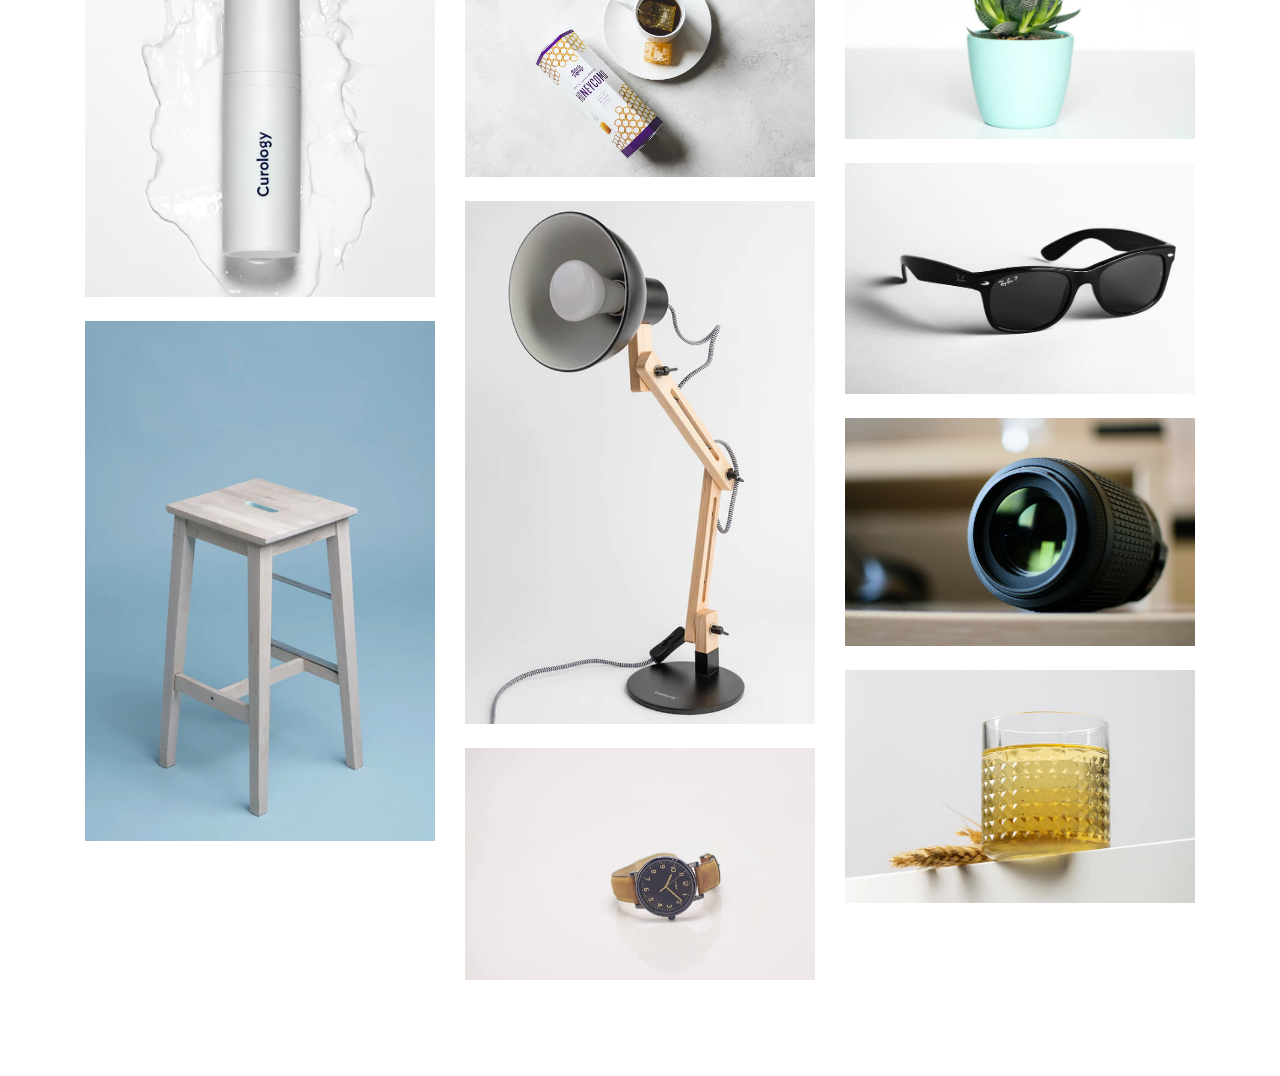
==== commit 83a84956: "change bootstrap from 5 to 4.5" ====
--- a/index.html
+++ b/index.html
@@ -15,18 +15,20 @@
 <body>
 
     <header class="py-5" id="header">
-        <nav class="navbar navbar-expand-lg navbar-dark bg-dark fixed-top">
+
+
+        <nav class="navbar navbar-expand-lg navbar-dark fixed-top bg-dark">
             <div class="container">
-                <a class="navbar-brand" href="#header">ASHA</a>
-                <button class="navbar-toggler" type="button" data-bs-toggle="collapse"
-                    data-bs-target="#navbarSupportedContent" aria-controls="navbarSupportedContent"
-                    aria-expanded="false" aria-label="Toggle navigation">
+                <a class="navbar-brand" href="#">ARSHA</a>
+                <button class="navbar-toggler" type="button" data-toggle="collapse" data-target="#navbarSupportedContent"
+                    aria-controls="navbarSupportedContent" aria-expanded="false" aria-label="Toggle navigation">
                     <span class="navbar-toggler-icon"></span>
                 </button>
+    
                 <div class="collapse navbar-collapse" id="navbarSupportedContent">
-                    <ul class="navbar-nav ms-auto mb-2 mb-lg-0 ">
-                        <li class="nav-item">
-                            <a class="nav-link active" aria-current="page" href="#header">Home</a>
+                    <ul class="navbar-nav ml-auto">
+                        <li class="nav-item active">
+                            <a class="nav-link" href="#">Home <span class="sr-only">(current)</span></a>
                         </li>
                         <li class="nav-item">
                             <a class="nav-link" href="#">About</a>
@@ -63,7 +65,58 @@
                     </ul>
                 </div>
             </div>
+            
         </nav>
+
+        <!-- <nav class="navbar navbar-expand-lg navbar-dark bg-dark fixed-top">
+            <div class="container">
+                <a class="navbar-brand" href="#header">ASHA</a>
+                <button class="navbar-toggler" type="button" data-bs-toggle="collapse"
+                    data-bs-target="#navbarSupportedContent" aria-controls="navbarSupportedContent"
+                    aria-expanded="false" aria-label="Toggle navigation">
+                    <span class="navbar-toggler-icon"></span>
+                </button>
+                <div class="collapse navbar-collapse" id="navbarSupportedContent">
+                    <ul class="navbar-nav ms-auto mb-2 mb-lg-0 ">
+                        <li class="nav-item">
+                            <a class="nav-link active" aria-current="page" href="#header">Home</a>
+                        </li>
+                        <li class="nav-item">
+                            <a class="nav-link" href="#">About</a>
+                        </li>
+                        <li class="nav-item">
+                            <a class="nav-link" href="#">Services</a>
+                        </li>
+                        <li class="nav-item">
+                            <a class="nav-link" href="#">Portfolio</a>
+                        </li>
+                        <li class="nav-item">
+                            <a class="nav-link" href="#">Team</a>
+                        </li>
+                        <li class="nav-item dropdown">
+                            <a class="nav-link dropdown-toggle" href="#" id="navbarDropdown" role="button"
+                                data-bs-toggle="dropdown" aria-expanded="false">
+                                Dropdown
+                            </a>
+                            <ul class="dropdown-menu" aria-labelledby="navbarDropdown">
+                                <li><a class="dropdown-item" href="#">Action</a></li>
+                                <li><a class="dropdown-item" href="#">Another action</a></li>
+                                <li>
+                                    <hr class="dropdown-divider">
+                                </li>
+                                <li><a class="dropdown-item" href="#">Something else here</a></li>
+                            </ul>
+                        </li>
+                        <li class="nav-item">
+                            <a class="nav-link" href="#">Contact</a>
+                        </li>
+                        <li class="nav-item">
+                            <button class=" btn btn-outline-info text-white rounded-pill px-4 mx-3">Get Started</button>
+                        </li>
+                    </ul>
+                </div>
+            </div>
+        </nav> -->
         <div class="container my-5 h-100">
             <div class="row h-100 align-items-center">
                 <div class="col-md-6 text-white">
@@ -111,7 +164,9 @@
                 <div class="col-md-9">
                     <div class="action-text">
                         <h3>Call To Action</h3>
-                        <p>Duis aute irure dolor in reprehenderit in voluptate velit esse cillum dolore eu fugiat nulla pariatur. Excepteur sint occaecat cupidatat non proident, sunt in culpa qui officia deserunt mollit anim id est laborum.</p>
+                        <p>Duis aute irure dolor in reprehenderit in voluptate velit esse cillum dolore eu fugiat nulla
+                            pariatur. Excepteur sint occaecat cupidatat non proident, sunt in culpa qui officia deserunt
+                            mollit anim id est laborum.</p>
                     </div>
                 </div>
                 <div class="col-md-3">
@@ -122,34 +177,41 @@
             </div>
         </div>
     </section>
-<!-- END Action Section -->
-
-<!-- START Portfolio Section -->
+    <!-- END Action Section -->
+
+    <!-- START Portfolio Section -->
     <section class="portfolio py-5">
         <div class="container">
             <div class="row justify-content-center text-center">
                 <div class="portfolio-head">
                     <h2 class="title">PORTFOLIO</h2>
-                    <p>Magnam dolores commodi suscipit. Necessitatibus eius consequatur ex aliquid fuga eum quidem. Sit sint consectetur velit. Quisquam quos quisquam cupiditate. Et nemo qui impedit suscipit alias ea. Quia fugiat sit in iste officiis commodi quidem hic quas.</p>
+                    <p>Magnam dolores commodi suscipit. Necessitatibus eius consequatur ex aliquid fuga eum quidem. Sit
+                        sint consectetur velit. Quisquam quos quisquam cupiditate. Et nemo qui impedit suscipit alias
+                        ea. Quia fugiat sit in iste officiis commodi quidem hic quas.</p>
                 </div>
             </div>
             <div class="choose">
                 <ul class="nav nav-pills my-5 justify-content-center" id="pills-tab" role="tablist">
                     <li class="nav-item mx-2" role="presentation">
-                        <a class="nav-link active" id="pills-all-tab" data-toggle="pill" href="#pills-all" role="tab" aria-controls="pills-all" aria-selected="true">All</a>
+                        <a class="nav-link active" id="pills-all-tab" data-toggle="pill" href="#pills-all" role="tab"
+                            aria-controls="pills-all" aria-selected="true">All</a>
                     </li>
                     <li class="nav-item mx-2" role="presentation">
-                        <a class="nav-link" id="pills-app-tab" data-toggle="pill" href="#pills-app" role="tab" aria-controls="pills-app" aria-selected="false">App</a>
+                        <a class="nav-link" id="pills-app-tab" data-toggle="pill" href="#pills-app" role="tab"
+                            aria-controls="pills-app" aria-selected="false">App</a>
                     </li>
                     <li class="nav-item mx-2" role="presentation">
-                        <a class="nav-link" id="pills-card-tab" data-toggle="pill" href="#pills-card" role="tab" aria-controls="pills-card" aria-selected="false">Card</a>
+                        <a class="nav-link" id="pills-card-tab" data-toggle="pill" href="#pills-card" role="tab"
+                            aria-controls="pills-card" aria-selected="false">Card</a>
                     </li>
                     <li class="nav-item mx-2" role="presentation">
-                        <a class="nav-link" id="pills-web-tab" data-toggle="pill" href="#pills-web" role="tab" aria-controls="pills-web" aria-selected="false">Web</a>
+                        <a class="nav-link" id="pills-web-tab" data-toggle="pill" href="#pills-web" role="tab"
+                            aria-controls="pills-web" aria-selected="false">Web</a>
                     </li>
                 </ul>
                 <div class="tab-content" id="pills-tabContent">
-                    <div class="tab-pane fade show active" id="pills-all" role="tabpanel" aria-labelledby="pills-all-tab">
+                    <div class="tab-pane fade show active" id="pills-all" role="tabpanel"
+                        aria-labelledby="pills-all-tab">
                         <div class="row">
                             <div class="col-md-4 mb-4">
                                 <div class="row">
@@ -192,13 +254,13 @@
                                         </div>
                                     </div>
                                 </div>
-                            </div>                        
+                            </div>
                             <div class="col-md-4 mb-4">
                                 <div class="row">
                                     <div class="col-md-12 mb-4">
                                         <div class="portfolio-img position-relative overflow-hidden">
                                             <div class="img">
-                                                <img src="img/portfolio-2.jpg" alt="" class="img-fluid">
+                                                <img src="images/portfolio-2.jpg" alt="" class="img-fluid">
                                             </div>
                                             <div class="img-info">
                                                 <div class="row justify-content-between align-items-center">
@@ -523,7 +585,7 @@
             </div>
         </div>
     </section>
-<!-- END Portfolio Section -->
+    <!-- END Portfolio Section -->
 
 
     <script src="js/jquery-3.5.1.slim.min.js"></script>
--- a/css/all.min.css
+++ b/css/all.min.css
@@ -0,0 +1,5 @@
+/*!
+ * Font Awesome Free 5.13.0 by @fontawesome - https://fontawesome.com
+ * License - https://fontawesome.com/license/free (Icons: CC BY 4.0, Fonts: SIL OFL 1.1, Code: MIT License)
+ */
+.fa,.fab,.fad,.fal,.far,.fas{-moz-osx-font-smoothing:grayscale;-webkit-font-smoothing:antialiased;display:inline-block;font-style:normal;font-variant:normal;text-rendering:auto;line-height:1}.fa-lg{font-size:1.33333em;line-height:.75em;vertical-align:-.0667em}.fa-xs{font-size:.75em}.fa-sm{font-size:.875em}.fa-1x{font-size:1em}.fa-2x{font-size:2em}.fa-3x{font-size:3em}.fa-4x{font-size:4em}.fa-5x{font-size:5em}.fa-6x{font-size:6em}.fa-7x{font-size:7em}.fa-8x{font-size:8em}.fa-9x{font-size:9em}.fa-10x{font-size:10em}.fa-fw{text-align:center;width:1.25em}.fa-ul{list-style-type:none;margin-left:2.5em;padding-left:0}.fa-ul>li{position:relative}.fa-li{left:-2em;position:absolute;text-align:center;width:2em;line-height:inherit}.fa-border{border:.08em solid #eee;border-radius:.1em;padding:.2em .25em .15em}.fa-pull-left{float:left}.fa-pull-right{float:right}.fa.fa-pull-left,.fab.fa-pull-left,.fal.fa-pull-left,.far.fa-pull-left,.fas.fa-pull-left{margin-right:.3em}.fa.fa-pull-right,.fab.fa-pull-right,.fal.fa-pull-right,.far.fa-pull-right,.fas.fa-pull-right{margin-left:.3em}.fa-spin{-webkit-animation:fa-spin 2s linear infinite;animation:fa-spin 2s linear infinite}.fa-pulse{-webkit-animation:fa-spin 1s steps(8) infinite;animation:fa-spin 1s steps(8) infinite}@-webkit-keyframes fa-spin{0%{-webkit-transform:rotate(0deg);transform:rotate(0deg)}to{-webkit-transform:rotate(1turn);transform:rotate(1turn)}}@keyframes fa-spin{0%{-webkit-transform:rotate(0deg);transform:rotate(0deg)}to{-webkit-transform:rotate(1turn);transform:rotate(1turn)}}.fa-rotate-90{-ms-filter:"progid:DXImageTransform.Microsoft.BasicImage(rotation=1)";-webkit-transform:rotate(90deg);transform:rotate(90deg)}.fa-rotate-180{-ms-filter:"progid:DXImageTransform.Microsoft.BasicImage(rotation=2)";-webkit-transform:rotate(180deg);transform:rotate(180deg)}.fa-rotate-270{-ms-filter:"progid:DXImageTransform.Microsoft.BasicImage(rotation=3)";-webkit-transform:rotate(270deg);transform:rotate(270deg)}.fa-flip-horizontal{-ms-filter:"progid:DXImageTransform.Microsoft.BasicImage(rotation=0, mirror=1)";-webkit-transform:scaleX(-1);transform:scaleX(-1)}.fa-flip-vertical{-webkit-transform:scaleY(-1);transform:scaleY(-1)}.fa-flip-both,.fa-flip-horizontal.fa-flip-vertical,.fa-flip-vertical{-ms-filter:"progid:DXImageTransform.Microsoft.BasicImage(rotation=2, mirror=1)"}.fa-flip-both,.fa-flip-horizontal.fa-flip-vertical{-webkit-transform:scale(-1);transform:scale(-1)}:root .fa-flip-both,:root .fa-flip-horizontal,:root .fa-flip-vertical,:root .fa-rotate-90,:root .fa-rotate-180,:root .fa-rotate-270{-webkit-filter:none;filter:none}.fa-stack{display:inline-block;height:2em;line-height:2em;position:relative;vertical-align:middle;width:2.5em}.fa-stack-1x,.fa-stack-2x{left:0;position:absolute;text-align:center;width:100%}.fa-stack-1x{line-height:inherit}.fa-stack-2x{font-size:2em}.fa-inverse{color:#fff}.fa-500px:before{content:"\f26e"}.fa-accessible-icon:before{content:"\f368"}.fa-accusoft:before{content:"\f369"}.fa-acquisitions-incorporated:before{content:"\f6af"}.fa-ad:before{content:"\f641"}.fa-address-book:before{content:"\f2b9"}.fa-address-card:before{content:"\f2bb"}.fa-adjust:before{content:"\f042"}.fa-adn:before{content:"\f170"}.fa-adobe:before{content:"\f778"}.fa-adversal:before{content:"\f36a"}.fa-affiliatetheme:before{content:"\f36b"}.fa-air-freshener:before{content:"\f5d0"}.fa-airbnb:before{content:"\f834"}.fa-algolia:before{content:"\f36c"}.fa-align-center:before{content:"\f037"}.fa-align-justify:before{content:"\f039"}.fa-align-left:before{content:"\f036"}.fa-align-right:before{content:"\f038"}.fa-alipay:before{content:"\f642"}.fa-allergies:before{content:"\f461"}.fa-amazon:before{content:"\f270"}.fa-amazon-pay:before{content:"\f42c"}.fa-ambulance:before{content:"\f0f9"}.fa-american-sign-language-interpreting:before{content:"\f2a3"}.fa-amilia:before{content:"\f36d"}.fa-anchor:before{content:"\f13d"}.fa-android:before{content:"\f17b"}.fa-angellist:before{content:"\f209"}.fa-angle-double-down:before{content:"\f103"}.fa-angle-double-left:before{content:"\f100"}.fa-angle-double-right:before{content:"\f101"}.fa-angle-double-up:before{content:"\f102"}.fa-angle-down:before{content:"\f107"}.fa-angle-left:before{content:"\f104"}.fa-angle-right:before{content:"\f105"}.fa-angle-up:before{content:"\f106"}.fa-angry:before{content:"\f556"}.fa-angrycreative:before{content:"\f36e"}.fa-angular:before{content:"\f420"}.fa-ankh:before{content:"\f644"}.fa-app-store:before{content:"\f36f"}.fa-app-store-ios:before{content:"\f370"}.fa-apper:before{content:"\f371"}.fa-apple:before{content:"\f179"}.fa-apple-alt:before{content:"\f5d1"}.fa-apple-pay:before{content:"\f415"}.fa-archive:before{content:"\f187"}.fa-archway:before{content:"\f557"}.fa-arrow-alt-circle-down:before{content:"\f358"}.fa-arrow-alt-circle-left:before{content:"\f359"}.fa-arrow-alt-circle-right:before{content:"\f35a"}.fa-arrow-alt-circle-up:before{content:"\f35b"}.fa-arrow-circle-down:before{content:"\f0ab"}.fa-arrow-circle-left:before{content:"\f0a8"}.fa-arrow-circle-right:before{content:"\f0a9"}.fa-arrow-circle-up:before{content:"\f0aa"}.fa-arrow-down:before{content:"\f063"}.fa-arrow-left:before{content:"\f060"}.fa-arrow-right:before{content:"\f061"}.fa-arrow-up:before{content:"\f062"}.fa-arrows-alt:before{content:"\f0b2"}.fa-arrows-alt-h:before{content:"\f337"}.fa-arrows-alt-v:before{content:"\f338"}.fa-artstation:before{content:"\f77a"}.fa-assistive-listening-systems:before{content:"\f2a2"}.fa-asterisk:before{content:"\f069"}.fa-asymmetrik:before{content:"\f372"}.fa-at:before{content:"\f1fa"}.fa-atlas:before{content:"\f558"}.fa-atlassian:before{content:"\f77b"}.fa-atom:before{content:"\f5d2"}.fa-audible:before{content:"\f373"}.fa-audio-description:before{content:"\f29e"}.fa-autoprefixer:before{content:"\f41c"}.fa-avianex:before{content:"\f374"}.fa-aviato:before{content:"\f421"}.fa-award:before{content:"\f559"}.fa-aws:before{content:"\f375"}.fa-baby:before{content:"\f77c"}.fa-baby-carriage:before{content:"\f77d"}.fa-backspace:before{content:"\f55a"}.fa-backward:before{content:"\f04a"}.fa-bacon:before{content:"\f7e5"}.fa-bahai:before{content:"\f666"}.fa-balance-scale:before{content:"\f24e"}.fa-balance-scale-left:before{content:"\f515"}.fa-balance-scale-right:before{content:"\f516"}.fa-ban:before{content:"\f05e"}.fa-band-aid:before{content:"\f462"}.fa-bandcamp:before{content:"\f2d5"}.fa-barcode:before{content:"\f02a"}.fa-bars:before{content:"\f0c9"}.fa-baseball-ball:before{content:"\f433"}.fa-basketball-ball:before{content:"\f434"}.fa-bath:before{content:"\f2cd"}.fa-battery-empty:before{content:"\f244"}.fa-battery-full:before{content:"\f240"}.fa-battery-half:before{content:"\f242"}.fa-battery-quarter:before{content:"\f243"}.fa-battery-three-quarters:before{content:"\f241"}.fa-battle-net:before{content:"\f835"}.fa-bed:before{content:"\f236"}.fa-beer:before{content:"\f0fc"}.fa-behance:before{content:"\f1b4"}.fa-behance-square:before{content:"\f1b5"}.fa-bell:before{content:"\f0f3"}.fa-bell-slash:before{content:"\f1f6"}.fa-bezier-curve:before{content:"\f55b"}.fa-bible:before{content:"\f647"}.fa-bicycle:before{content:"\f206"}.fa-biking:before{content:"\f84a"}.fa-bimobject:before{content:"\f378"}.fa-binoculars:before{content:"\f1e5"}.fa-biohazard:before{content:"\f780"}.fa-birthday-cake:before{content:"\f1fd"}.fa-bitbucket:before{content:"\f171"}.fa-bitcoin:before{content:"\f379"}.fa-bity:before{content:"\f37a"}.fa-black-tie:before{content:"\f27e"}.fa-blackberry:before{content:"\f37b"}.fa-blender:before{content:"\f517"}.fa-blender-phone:before{content:"\f6b6"}.fa-blind:before{content:"\f29d"}.fa-blog:before{content:"\f781"}.fa-blogger:before{content:"\f37c"}.fa-blogger-b:before{content:"\f37d"}.fa-bluetooth:before{content:"\f293"}.fa-bluetooth-b:before{content:"\f294"}.fa-bold:before{content:"\f032"}.fa-bolt:before{content:"\f0e7"}.fa-bomb:before{content:"\f1e2"}.fa-bone:before{content:"\f5d7"}.fa-bong:before{content:"\f55c"}.fa-book:before{content:"\f02d"}.fa-book-dead:before{content:"\f6b7"}.fa-book-medical:before{content:"\f7e6"}.fa-book-open:before{content:"\f518"}.fa-book-reader:before{content:"\f5da"}.fa-bookmark:before{content:"\f02e"}.fa-bootstrap:before{content:"\f836"}.fa-border-all:before{content:"\f84c"}.fa-border-none:before{content:"\f850"}.fa-border-style:before{content:"\f853"}.fa-bowling-ball:before{content:"\f436"}.fa-box:before{content:"\f466"}.fa-box-open:before{content:"\f49e"}.fa-box-tissue:before{content:"\f95b"}.fa-boxes:before{content:"\f468"}.fa-braille:before{content:"\f2a1"}.fa-brain:before{content:"\f5dc"}.fa-bread-slice:before{content:"\f7ec"}.fa-briefcase:before{content:"\f0b1"}.fa-briefcase-medical:before{content:"\f469"}.fa-broadcast-tower:before{content:"\f519"}.fa-broom:before{content:"\f51a"}.fa-brush:before{content:"\f55d"}.fa-btc:before{content:"\f15a"}.fa-buffer:before{content:"\f837"}.fa-bug:before{content:"\f188"}.fa-building:before{content:"\f1ad"}.fa-bullhorn:before{content:"\f0a1"}.fa-bullseye:before{content:"\f140"}.fa-burn:before{content:"\f46a"}.fa-buromobelexperte:before{content:"\f37f"}.fa-bus:before{content:"\f207"}.fa-bus-alt:before{content:"\f55e"}.fa-business-time:before{content:"\f64a"}.fa-buy-n-large:before{content:"\f8a6"}.fa-buysellads:before{content:"\f20d"}.fa-calculator:before{content:"\f1ec"}.fa-calendar:before{content:"\f133"}.fa-calendar-alt:before{content:"\f073"}.fa-calendar-check:before{content:"\f274"}.fa-calendar-day:before{content:"\f783"}.fa-calendar-minus:before{content:"\f272"}.fa-calendar-plus:before{content:"\f271"}.fa-calendar-times:before{content:"\f273"}.fa-calendar-week:before{content:"\f784"}.fa-camera:before{content:"\f030"}.fa-camera-retro:before{content:"\f083"}.fa-campground:before{content:"\f6bb"}.fa-canadian-maple-leaf:before{content:"\f785"}.fa-candy-cane:before{content:"\f786"}.fa-cannabis:before{content:"\f55f"}.fa-capsules:before{content:"\f46b"}.fa-car:before{content:"\f1b9"}.fa-car-alt:before{content:"\f5de"}.fa-car-battery:before{content:"\f5df"}.fa-car-crash:before{content:"\f5e1"}.fa-car-side:before{content:"\f5e4"}.fa-caravan:before{content:"\f8ff"}.fa-caret-down:before{content:"\f0d7"}.fa-caret-left:before{content:"\f0d9"}.fa-caret-right:before{content:"\f0da"}.fa-caret-square-down:before{content:"\f150"}.fa-caret-square-left:before{content:"\f191"}.fa-caret-square-right:before{content:"\f152"}.fa-caret-square-up:before{content:"\f151"}.fa-caret-up:before{content:"\f0d8"}.fa-carrot:before{content:"\f787"}.fa-cart-arrow-down:before{content:"\f218"}.fa-cart-plus:before{content:"\f217"}.fa-cash-register:before{content:"\f788"}.fa-cat:before{content:"\f6be"}.fa-cc-amazon-pay:before{content:"\f42d"}.fa-cc-amex:before{content:"\f1f3"}.fa-cc-apple-pay:before{content:"\f416"}.fa-cc-diners-club:before{content:"\f24c"}.fa-cc-discover:before{content:"\f1f2"}.fa-cc-jcb:before{content:"\f24b"}.fa-cc-mastercard:before{content:"\f1f1"}.fa-cc-paypal:before{content:"\f1f4"}.fa-cc-stripe:before{content:"\f1f5"}.fa-cc-visa:before{content:"\f1f0"}.fa-centercode:before{content:"\f380"}.fa-centos:before{content:"\f789"}.fa-certificate:before{content:"\f0a3"}.fa-chair:before{content:"\f6c0"}.fa-chalkboard:before{content:"\f51b"}.fa-chalkboard-teacher:before{content:"\f51c"}.fa-charging-station:before{content:"\f5e7"}.fa-chart-area:before{content:"\f1fe"}.fa-chart-bar:before{content:"\f080"}.fa-chart-line:before{content:"\f201"}.fa-chart-pie:before{content:"\f200"}.fa-check:before{content:"\f00c"}.fa-check-circle:before{content:"\f058"}.fa-check-double:before{content:"\f560"}.fa-check-square:before{content:"\f14a"}.fa-cheese:before{content:"\f7ef"}.fa-chess:before{content:"\f439"}.fa-chess-bishop:before{content:"\f43a"}.fa-chess-board:before{content:"\f43c"}.fa-chess-king:before{content:"\f43f"}.fa-chess-knight:before{content:"\f441"}.fa-chess-pawn:before{content:"\f443"}.fa-chess-queen:before{content:"\f445"}.fa-chess-rook:before{content:"\f447"}.fa-chevron-circle-down:before{content:"\f13a"}.fa-chevron-circle-left:before{content:"\f137"}.fa-chevron-circle-right:before{content:"\f138"}.fa-chevron-circle-up:before{content:"\f139"}.fa-chevron-down:before{content:"\f078"}.fa-chevron-left:before{content:"\f053"}.fa-chevron-right:before{content:"\f054"}.fa-chevron-up:before{content:"\f077"}.fa-child:before{content:"\f1ae"}.fa-chrome:before{content:"\f268"}.fa-chromecast:before{content:"\f838"}.fa-church:before{content:"\f51d"}.fa-circle:before{content:"\f111"}.fa-circle-notch:before{content:"\f1ce"}.fa-city:before{content:"\f64f"}.fa-clinic-medical:before{content:"\f7f2"}.fa-clipboard:before{content:"\f328"}.fa-clipboard-check:before{content:"\f46c"}.fa-clipboard-list:before{content:"\f46d"}.fa-clock:before{content:"\f017"}.fa-clone:before{content:"\f24d"}.fa-closed-captioning:before{content:"\f20a"}.fa-cloud:before{content:"\f0c2"}.fa-cloud-download-alt:before{content:"\f381"}.fa-cloud-meatball:before{content:"\f73b"}.fa-cloud-moon:before{content:"\f6c3"}.fa-cloud-moon-rain:before{content:"\f73c"}.fa-cloud-rain:before{content:"\f73d"}.fa-cloud-showers-heavy:before{content:"\f740"}.fa-cloud-sun:before{content:"\f6c4"}.fa-cloud-sun-rain:before{content:"\f743"}.fa-cloud-upload-alt:before{content:"\f382"}.fa-cloudscale:before{content:"\f383"}.fa-cloudsmith:before{content:"\f384"}.fa-cloudversify:before{content:"\f385"}.fa-cocktail:before{content:"\f561"}.fa-code:before{content:"\f121"}.fa-code-branch:before{content:"\f126"}.fa-codepen:before{content:"\f1cb"}.fa-codiepie:before{content:"\f284"}.fa-coffee:before{content:"\f0f4"}.fa-cog:before{content:"\f013"}.fa-cogs:before{content:"\f085"}.fa-coins:before{content:"\f51e"}.fa-columns:before{content:"\f0db"}.fa-comment:before{content:"\f075"}.fa-comment-alt:before{content:"\f27a"}.fa-comment-dollar:before{content:"\f651"}.fa-comment-dots:before{content:"\f4ad"}.fa-comment-medical:before{content:"\f7f5"}.fa-comment-slash:before{content:"\f4b3"}.fa-comments:before{content:"\f086"}.fa-comments-dollar:before{content:"\f653"}.fa-compact-disc:before{content:"\f51f"}.fa-compass:before{content:"\f14e"}.fa-compress:before{content:"\f066"}.fa-compress-alt:before{content:"\f422"}.fa-compress-arrows-alt:before{content:"\f78c"}.fa-concierge-bell:before{content:"\f562"}.fa-confluence:before{content:"\f78d"}.fa-connectdevelop:before{content:"\f20e"}.fa-contao:before{content:"\f26d"}.fa-cookie:before{content:"\f563"}.fa-cookie-bite:before{content:"\f564"}.fa-copy:before{content:"\f0c5"}.fa-copyright:before{content:"\f1f9"}.fa-cotton-bureau:before{content:"\f89e"}.fa-couch:before{content:"\f4b8"}.fa-cpanel:before{content:"\f388"}.fa-creative-commons:before{content:"\f25e"}.fa-creative-commons-by:before{content:"\f4e7"}.fa-creative-commons-nc:before{content:"\f4e8"}.fa-creative-commons-nc-eu:before{content:"\f4e9"}.fa-creative-commons-nc-jp:before{content:"\f4ea"}.fa-creative-commons-nd:before{content:"\f4eb"}.fa-creative-commons-pd:before{content:"\f4ec"}.fa-creative-commons-pd-alt:before{content:"\f4ed"}.fa-creative-commons-remix:before{content:"\f4ee"}.fa-creative-commons-sa:before{content:"\f4ef"}.fa-creative-commons-sampling:before{content:"\f4f0"}.fa-creative-commons-sampling-plus:before{content:"\f4f1"}.fa-creative-commons-share:before{content:"\f4f2"}.fa-creative-commons-zero:before{content:"\f4f3"}.fa-credit-card:before{content:"\f09d"}.fa-critical-role:before{content:"\f6c9"}.fa-crop:before{content:"\f125"}.fa-crop-alt:before{content:"\f565"}.fa-cross:before{content:"\f654"}.fa-crosshairs:before{content:"\f05b"}.fa-crow:before{content:"\f520"}.fa-crown:before{content:"\f521"}.fa-crutch:before{content:"\f7f7"}.fa-css3:before{content:"\f13c"}.fa-css3-alt:before{content:"\f38b"}.fa-cube:before{content:"\f1b2"}.fa-cubes:before{content:"\f1b3"}.fa-cut:before{content:"\f0c4"}.fa-cuttlefish:before{content:"\f38c"}.fa-d-and-d:before{content:"\f38d"}.fa-d-and-d-beyond:before{content:"\f6ca"}.fa-dailymotion:before{content:"\f952"}.fa-dashcube:before{content:"\f210"}.fa-database:before{content:"\f1c0"}.fa-deaf:before{content:"\f2a4"}.fa-delicious:before{content:"\f1a5"}.fa-democrat:before{content:"\f747"}.fa-deploydog:before{content:"\f38e"}.fa-deskpro:before{content:"\f38f"}.fa-desktop:before{content:"\f108"}.fa-dev:before{content:"\f6cc"}.fa-deviantart:before{content:"\f1bd"}.fa-dharmachakra:before{content:"\f655"}.fa-dhl:before{content:"\f790"}.fa-diagnoses:before{content:"\f470"}.fa-diaspora:before{content:"\f791"}.fa-dice:before{content:"\f522"}.fa-dice-d20:before{content:"\f6cf"}.fa-dice-d6:before{content:"\f6d1"}.fa-dice-five:before{content:"\f523"}.fa-dice-four:before{content:"\f524"}.fa-dice-one:before{content:"\f525"}.fa-dice-six:before{content:"\f526"}.fa-dice-three:before{content:"\f527"}.fa-dice-two:before{content:"\f528"}.fa-digg:before{content:"\f1a6"}.fa-digital-ocean:before{content:"\f391"}.fa-digital-tachograph:before{content:"\f566"}.fa-directions:before{content:"\f5eb"}.fa-discord:before{content:"\f392"}.fa-discourse:before{content:"\f393"}.fa-disease:before{content:"\f7fa"}.fa-divide:before{content:"\f529"}.fa-dizzy:before{content:"\f567"}.fa-dna:before{content:"\f471"}.fa-dochub:before{content:"\f394"}.fa-docker:before{content:"\f395"}.fa-dog:before{content:"\f6d3"}.fa-dollar-sign:before{content:"\f155"}.fa-dolly:before{content:"\f472"}.fa-dolly-flatbed:before{content:"\f474"}.fa-donate:before{content:"\f4b9"}.fa-door-closed:before{content:"\f52a"}.fa-door-open:before{content:"\f52b"}.fa-dot-circle:before{content:"\f192"}.fa-dove:before{content:"\f4ba"}.fa-download:before{content:"\f019"}.fa-draft2digital:before{content:"\f396"}.fa-drafting-compass:before{content:"\f568"}.fa-dragon:before{content:"\f6d5"}.fa-draw-polygon:before{content:"\f5ee"}.fa-dribbble:before{content:"\f17d"}.fa-dribbble-square:before{content:"\f397"}.fa-dropbox:before{content:"\f16b"}.fa-drum:before{content:"\f569"}.fa-drum-steelpan:before{content:"\f56a"}.fa-drumstick-bite:before{content:"\f6d7"}.fa-drupal:before{content:"\f1a9"}.fa-dumbbell:before{content:"\f44b"}.fa-dumpster:before{content:"\f793"}.fa-dumpster-fire:before{content:"\f794"}.fa-dungeon:before{content:"\f6d9"}.fa-dyalog:before{content:"\f399"}.fa-earlybirds:before{content:"\f39a"}.fa-ebay:before{content:"\f4f4"}.fa-edge:before{content:"\f282"}.fa-edit:before{content:"\f044"}.fa-egg:before{content:"\f7fb"}.fa-eject:before{content:"\f052"}.fa-elementor:before{content:"\f430"}.fa-ellipsis-h:before{content:"\f141"}.fa-ellipsis-v:before{content:"\f142"}.fa-ello:before{content:"\f5f1"}.fa-ember:before{content:"\f423"}.fa-empire:before{content:"\f1d1"}.fa-envelope:before{content:"\f0e0"}.fa-envelope-open:before{content:"\f2b6"}.fa-envelope-open-text:before{content:"\f658"}.fa-envelope-square:before{content:"\f199"}.fa-envira:before{content:"\f299"}.fa-equals:before{content:"\f52c"}.fa-eraser:before{content:"\f12d"}.fa-erlang:before{content:"\f39d"}.fa-ethereum:before{content:"\f42e"}.fa-ethernet:before{content:"\f796"}.fa-etsy:before{content:"\f2d7"}.fa-euro-sign:before{content:"\f153"}.fa-evernote:before{content:"\f839"}.fa-exchange-alt:before{content:"\f362"}.fa-exclamation:before{content:"\f12a"}.fa-exclamation-circle:before{content:"\f06a"}.fa-exclamation-triangle:before{content:"\f071"}.fa-expand:before{content:"\f065"}.fa-expand-alt:before{content:"\f424"}.fa-expand-arrows-alt:before{content:"\f31e"}.fa-expeditedssl:before{content:"\f23e"}.fa-external-link-alt:before{content:"\f35d"}.fa-external-link-square-alt:before{content:"\f360"}.fa-eye:before{content:"\f06e"}.fa-eye-dropper:before{content:"\f1fb"}.fa-eye-slash:before{content:"\f070"}.fa-facebook:before{content:"\f09a"}.fa-facebook-f:before{content:"\f39e"}.fa-facebook-messenger:before{content:"\f39f"}.fa-facebook-square:before{content:"\f082"}.fa-fan:before{content:"\f863"}.fa-fantasy-flight-games:before{content:"\f6dc"}.fa-fast-backward:before{content:"\f049"}.fa-fast-forward:before{content:"\f050"}.fa-faucet:before{content:"\f905"}.fa-fax:before{content:"\f1ac"}.fa-feather:before{content:"\f52d"}.fa-feather-alt:before{content:"\f56b"}.fa-fedex:before{content:"\f797"}.fa-fedora:before{content:"\f798"}.fa-female:before{content:"\f182"}.fa-fighter-jet:before{content:"\f0fb"}.fa-figma:before{content:"\f799"}.fa-file:before{content:"\f15b"}.fa-file-alt:before{content:"\f15c"}.fa-file-archive:before{content:"\f1c6"}.fa-file-audio:before{content:"\f1c7"}.fa-file-code:before{content:"\f1c9"}.fa-file-contract:before{content:"\f56c"}.fa-file-csv:before{content:"\f6dd"}.fa-file-download:before{content:"\f56d"}.fa-file-excel:before{content:"\f1c3"}.fa-file-export:before{content:"\f56e"}.fa-file-image:before{content:"\f1c5"}.fa-file-import:before{content:"\f56f"}.fa-file-invoice:before{content:"\f570"}.fa-file-invoice-dollar:before{content:"\f571"}.fa-file-medical:before{content:"\f477"}.fa-file-medical-alt:before{content:"\f478"}.fa-file-pdf:before{content:"\f1c1"}.fa-file-powerpoint:before{content:"\f1c4"}.fa-file-prescription:before{content:"\f572"}.fa-file-signature:before{content:"\f573"}.fa-file-upload:before{content:"\f574"}.fa-file-video:before{content:"\f1c8"}.fa-file-word:before{content:"\f1c2"}.fa-fill:before{content:"\f575"}.fa-fill-drip:before{content:"\f576"}.fa-film:before{content:"\f008"}.fa-filter:before{content:"\f0b0"}.fa-fingerprint:before{content:"\f577"}.fa-fire:before{content:"\f06d"}.fa-fire-alt:before{content:"\f7e4"}.fa-fire-extinguisher:before{content:"\f134"}.fa-firefox:before{content:"\f269"}.fa-firefox-browser:before{content:"\f907"}.fa-first-aid:before{content:"\f479"}.fa-first-order:before{content:"\f2b0"}.fa-first-order-alt:before{content:"\f50a"}.fa-firstdraft:before{content:"\f3a1"}.fa-fish:before{content:"\f578"}.fa-fist-raised:before{content:"\f6de"}.fa-flag:before{content:"\f024"}.fa-flag-checkered:before{content:"\f11e"}.fa-flag-usa:before{content:"\f74d"}.fa-flask:before{content:"\f0c3"}.fa-flickr:before{content:"\f16e"}.fa-flipboard:before{content:"\f44d"}.fa-flushed:before{content:"\f579"}.fa-fly:before{content:"\f417"}.fa-folder:before{content:"\f07b"}.fa-folder-minus:before{content:"\f65d"}.fa-folder-open:before{content:"\f07c"}.fa-folder-plus:before{content:"\f65e"}.fa-font:before{content:"\f031"}.fa-font-awesome:before{content:"\f2b4"}.fa-font-awesome-alt:before{content:"\f35c"}.fa-font-awesome-flag:before{content:"\f425"}.fa-font-awesome-logo-full:before{content:"\f4e6"}.fa-fonticons:before{content:"\f280"}.fa-fonticons-fi:before{content:"\f3a2"}.fa-football-ball:before{content:"\f44e"}.fa-fort-awesome:before{content:"\f286"}.fa-fort-awesome-alt:before{content:"\f3a3"}.fa-forumbee:before{content:"\f211"}.fa-forward:before{content:"\f04e"}.fa-foursquare:before{content:"\f180"}.fa-free-code-camp:before{content:"\f2c5"}.fa-freebsd:before{content:"\f3a4"}.fa-frog:before{content:"\f52e"}.fa-frown:before{content:"\f119"}.fa-frown-open:before{content:"\f57a"}.fa-fulcrum:before{content:"\f50b"}.fa-funnel-dollar:before{content:"\f662"}.fa-futbol:before{content:"\f1e3"}.fa-galactic-republic:before{content:"\f50c"}.fa-galactic-senate:before{content:"\f50d"}.fa-gamepad:before{content:"\f11b"}.fa-gas-pump:before{content:"\f52f"}.fa-gavel:before{content:"\f0e3"}.fa-gem:before{content:"\f3a5"}.fa-genderless:before{content:"\f22d"}.fa-get-pocket:before{content:"\f265"}.fa-gg:before{content:"\f260"}.fa-gg-circle:before{content:"\f261"}.fa-ghost:before{content:"\f6e2"}.fa-gift:before{content:"\f06b"}.fa-gifts:before{content:"\f79c"}.fa-git:before{content:"\f1d3"}.fa-git-alt:before{content:"\f841"}.fa-git-square:before{content:"\f1d2"}.fa-github:before{content:"\f09b"}.fa-github-alt:before{content:"\f113"}.fa-github-square:before{content:"\f092"}.fa-gitkraken:before{content:"\f3a6"}.fa-gitlab:before{content:"\f296"}.fa-gitter:before{content:"\f426"}.fa-glass-cheers:before{content:"\f79f"}.fa-glass-martini:before{content:"\f000"}.fa-glass-martini-alt:before{content:"\f57b"}.fa-glass-whiskey:before{content:"\f7a0"}.fa-glasses:before{content:"\f530"}.fa-glide:before{content:"\f2a5"}.fa-glide-g:before{content:"\f2a6"}.fa-globe:before{content:"\f0ac"}.fa-globe-africa:before{content:"\f57c"}.fa-globe-americas:before{content:"\f57d"}.fa-globe-asia:before{content:"\f57e"}.fa-globe-europe:before{content:"\f7a2"}.fa-gofore:before{content:"\f3a7"}.fa-golf-ball:before{content:"\f450"}.fa-goodreads:before{content:"\f3a8"}.fa-goodreads-g:before{content:"\f3a9"}.fa-google:before{content:"\f1a0"}.fa-google-drive:before{content:"\f3aa"}.fa-google-play:before{content:"\f3ab"}.fa-google-plus:before{content:"\f2b3"}.fa-google-plus-g:before{content:"\f0d5"}.fa-google-plus-square:before{content:"\f0d4"}.fa-google-wallet:before{content:"\f1ee"}.fa-gopuram:before{content:"\f664"}.fa-graduation-cap:before{content:"\f19d"}.fa-gratipay:before{content:"\f184"}.fa-grav:before{content:"\f2d6"}.fa-greater-than:before{content:"\f531"}.fa-greater-than-equal:before{content:"\f532"}.fa-grimace:before{content:"\f57f"}.fa-grin:before{content:"\f580"}.fa-grin-alt:before{content:"\f581"}.fa-grin-beam:before{content:"\f582"}.fa-grin-beam-sweat:before{content:"\f583"}.fa-grin-hearts:before{content:"\f584"}.fa-grin-squint:before{content:"\f585"}.fa-grin-squint-tears:before{content:"\f586"}.fa-grin-stars:before{content:"\f587"}.fa-grin-tears:before{content:"\f588"}.fa-grin-tongue:before{content:"\f589"}.fa-grin-tongue-squint:before{content:"\f58a"}.fa-grin-tongue-wink:before{content:"\f58b"}.fa-grin-wink:before{content:"\f58c"}.fa-grip-horizontal:before{content:"\f58d"}.fa-grip-lines:before{content:"\f7a4"}.fa-grip-lines-vertical:before{content:"\f7a5"}.fa-grip-vertical:before{content:"\f58e"}.fa-gripfire:before{content:"\f3ac"}.fa-grunt:before{content:"\f3ad"}.fa-guitar:before{content:"\f7a6"}.fa-gulp:before{content:"\f3ae"}.fa-h-square:before{content:"\f0fd"}.fa-hacker-news:before{content:"\f1d4"}.fa-hacker-news-square:before{content:"\f3af"}.fa-hackerrank:before{content:"\f5f7"}.fa-hamburger:before{content:"\f805"}.fa-hammer:before{content:"\f6e3"}.fa-hamsa:before{content:"\f665"}.fa-hand-holding:before{content:"\f4bd"}.fa-hand-holding-heart:before{content:"\f4be"}.fa-hand-holding-medical:before{content:"\f95c"}.fa-hand-holding-usd:before{content:"\f4c0"}.fa-hand-holding-water:before{content:"\f4c1"}.fa-hand-lizard:before{content:"\f258"}.fa-hand-middle-finger:before{content:"\f806"}.fa-hand-paper:before{content:"\f256"}.fa-hand-peace:before{content:"\f25b"}.fa-hand-point-down:before{content:"\f0a7"}.fa-hand-point-left:before{content:"\f0a5"}.fa-hand-point-right:before{content:"\f0a4"}.fa-hand-point-up:before{content:"\f0a6"}.fa-hand-pointer:before{content:"\f25a"}.fa-hand-rock:before{content:"\f255"}.fa-hand-scissors:before{content:"\f257"}.fa-hand-sparkles:before{content:"\f95d"}.fa-hand-spock:before{content:"\f259"}.fa-hands:before{content:"\f4c2"}.fa-hands-helping:before{content:"\f4c4"}.fa-hands-wash:before{content:"\f95e"}.fa-handshake:before{content:"\f2b5"}.fa-handshake-alt-slash:before{content:"\f95f"}.fa-handshake-slash:before{content:"\f960"}.fa-hanukiah:before{content:"\f6e6"}.fa-hard-hat:before{content:"\f807"}.fa-hashtag:before{content:"\f292"}.fa-hat-cowboy:before{content:"\f8c0"}.fa-hat-cowboy-side:before{content:"\f8c1"}.fa-hat-wizard:before{content:"\f6e8"}.fa-hdd:before{content:"\f0a0"}.fa-head-side-cough:before{content:"\f961"}.fa-head-side-cough-slash:before{content:"\f962"}.fa-head-side-mask:before{content:"\f963"}.fa-head-side-virus:before{content:"\f964"}.fa-heading:before{content:"\f1dc"}.fa-headphones:before{content:"\f025"}.fa-headphones-alt:before{content:"\f58f"}.fa-headset:before{content:"\f590"}.fa-heart:before{content:"\f004"}.fa-heart-broken:before{content:"\f7a9"}.fa-heartbeat:before{content:"\f21e"}.fa-helicopter:before{content:"\f533"}.fa-highlighter:before{content:"\f591"}.fa-hiking:before{content:"\f6ec"}.fa-hippo:before{content:"\f6ed"}.fa-hips:before{content:"\f452"}.fa-hire-a-helper:before{content:"\f3b0"}.fa-history:before{content:"\f1da"}.fa-hockey-puck:before{content:"\f453"}.fa-holly-berry:before{content:"\f7aa"}.fa-home:before{content:"\f015"}.fa-hooli:before{content:"\f427"}.fa-hornbill:before{content:"\f592"}.fa-horse:before{content:"\f6f0"}.fa-horse-head:before{content:"\f7ab"}.fa-hospital:before{content:"\f0f8"}.fa-hospital-alt:before{content:"\f47d"}.fa-hospital-symbol:before{content:"\f47e"}.fa-hospital-user:before{content:"\f80d"}.fa-hot-tub:before{content:"\f593"}.fa-hotdog:before{content:"\f80f"}.fa-hotel:before{content:"\f594"}.fa-hotjar:before{content:"\f3b1"}.fa-hourglass:before{content:"\f254"}.fa-hourglass-end:before{content:"\f253"}.fa-hourglass-half:before{content:"\f252"}.fa-hourglass-start:before{content:"\f251"}.fa-house-damage:before{content:"\f6f1"}.fa-house-user:before{content:"\f965"}.fa-houzz:before{content:"\f27c"}.fa-hryvnia:before{content:"\f6f2"}.fa-html5:before{content:"\f13b"}.fa-hubspot:before{content:"\f3b2"}.fa-i-cursor:before{content:"\f246"}.fa-ice-cream:before{content:"\f810"}.fa-icicles:before{content:"\f7ad"}.fa-icons:before{content:"\f86d"}.fa-id-badge:before{content:"\f2c1"}.fa-id-card:before{content:"\f2c2"}.fa-id-card-alt:before{content:"\f47f"}.fa-ideal:before{content:"\f913"}.fa-igloo:before{content:"\f7ae"}.fa-image:before{content:"\f03e"}.fa-images:before{content:"\f302"}.fa-imdb:before{content:"\f2d8"}.fa-inbox:before{content:"\f01c"}.fa-indent:before{content:"\f03c"}.fa-industry:before{content:"\f275"}.fa-infinity:before{content:"\f534"}.fa-info:before{content:"\f129"}.fa-info-circle:before{content:"\f05a"}.fa-instagram:before{content:"\f16d"}.fa-instagram-square:before{content:"\f955"}.fa-intercom:before{content:"\f7af"}.fa-internet-explorer:before{content:"\f26b"}.fa-invision:before{content:"\f7b0"}.fa-ioxhost:before{content:"\f208"}.fa-italic:before{content:"\f033"}.fa-itch-io:before{content:"\f83a"}.fa-itunes:before{content:"\f3b4"}.fa-itunes-note:before{content:"\f3b5"}.fa-java:before{content:"\f4e4"}.fa-jedi:before{content:"\f669"}.fa-jedi-order:before{content:"\f50e"}.fa-jenkins:before{content:"\f3b6"}.fa-jira:before{content:"\f7b1"}.fa-joget:before{content:"\f3b7"}.fa-joint:before{content:"\f595"}.fa-joomla:before{content:"\f1aa"}.fa-journal-whills:before{content:"\f66a"}.fa-js:before{content:"\f3b8"}.fa-js-square:before{content:"\f3b9"}.fa-jsfiddle:before{content:"\f1cc"}.fa-kaaba:before{content:"\f66b"}.fa-kaggle:before{content:"\f5fa"}.fa-key:before{content:"\f084"}.fa-keybase:before{content:"\f4f5"}.fa-keyboard:before{content:"\f11c"}.fa-keycdn:before{content:"\f3ba"}.fa-khanda:before{content:"\f66d"}.fa-kickstarter:before{content:"\f3bb"}.fa-kickstarter-k:before{content:"\f3bc"}.fa-kiss:before{content:"\f596"}.fa-kiss-beam:before{content:"\f597"}.fa-kiss-wink-heart:before{content:"\f598"}.fa-kiwi-bird:before{content:"\f535"}.fa-korvue:before{content:"\f42f"}.fa-landmark:before{content:"\f66f"}.fa-language:before{content:"\f1ab"}.fa-laptop:before{content:"\f109"}.fa-laptop-code:before{content:"\f5fc"}.fa-laptop-house:before{content:"\f966"}.fa-laptop-medical:before{content:"\f812"}.fa-laravel:before{content:"\f3bd"}.fa-lastfm:before{content:"\f202"}.fa-lastfm-square:before{content:"\f203"}.fa-laugh:before{content:"\f599"}.fa-laugh-beam:before{content:"\f59a"}.fa-laugh-squint:before{content:"\f59b"}.fa-laugh-wink:before{content:"\f59c"}.fa-layer-group:before{content:"\f5fd"}.fa-leaf:before{content:"\f06c"}.fa-leanpub:before{content:"\f212"}.fa-lemon:before{content:"\f094"}.fa-less:before{content:"\f41d"}.fa-less-than:before{content:"\f536"}.fa-less-than-equal:before{content:"\f537"}.fa-level-down-alt:before{content:"\f3be"}.fa-level-up-alt:before{content:"\f3bf"}.fa-life-ring:before{content:"\f1cd"}.fa-lightbulb:before{content:"\f0eb"}.fa-line:before{content:"\f3c0"}.fa-link:before{content:"\f0c1"}.fa-linkedin:before{content:"\f08c"}.fa-linkedin-in:before{content:"\f0e1"}.fa-linode:before{content:"\f2b8"}.fa-linux:before{content:"\f17c"}.fa-lira-sign:before{content:"\f195"}.fa-list:before{content:"\f03a"}.fa-list-alt:before{content:"\f022"}.fa-list-ol:before{content:"\f0cb"}.fa-list-ul:before{content:"\f0ca"}.fa-location-arrow:before{content:"\f124"}.fa-lock:before{content:"\f023"}.fa-lock-open:before{content:"\f3c1"}.fa-long-arrow-alt-down:before{content:"\f309"}.fa-long-arrow-alt-left:before{content:"\f30a"}.fa-long-arrow-alt-right:before{content:"\f30b"}.fa-long-arrow-alt-up:before{content:"\f30c"}.fa-low-vision:before{content:"\f2a8"}.fa-luggage-cart:before{content:"\f59d"}.fa-lungs:before{content:"\f604"}.fa-lungs-virus:before{content:"\f967"}.fa-lyft:before{content:"\f3c3"}.fa-magento:before{content:"\f3c4"}.fa-magic:before{content:"\f0d0"}.fa-magnet:before{content:"\f076"}.fa-mail-bulk:before{content:"\f674"}.fa-mailchimp:before{content:"\f59e"}.fa-male:before{content:"\f183"}.fa-mandalorian:before{content:"\f50f"}.fa-map:before{content:"\f279"}.fa-map-marked:before{content:"\f59f"}.fa-map-marked-alt:before{content:"\f5a0"}.fa-map-marker:before{content:"\f041"}.fa-map-marker-alt:before{content:"\f3c5"}.fa-map-pin:before{content:"\f276"}.fa-map-signs:before{content:"\f277"}.fa-markdown:before{content:"\f60f"}.fa-marker:before{content:"\f5a1"}.fa-mars:before{content:"\f222"}.fa-mars-double:before{content:"\f227"}.fa-mars-stroke:before{content:"\f229"}.fa-mars-stroke-h:before{content:"\f22b"}.fa-mars-stroke-v:before{content:"\f22a"}.fa-mask:before{content:"\f6fa"}.fa-mastodon:before{content:"\f4f6"}.fa-maxcdn:before{content:"\f136"}.fa-mdb:before{content:"\f8ca"}.fa-medal:before{content:"\f5a2"}.fa-medapps:before{content:"\f3c6"}.fa-medium:before{content:"\f23a"}.fa-medium-m:before{content:"\f3c7"}.fa-medkit:before{content:"\f0fa"}.fa-medrt:before{content:"\f3c8"}.fa-meetup:before{content:"\f2e0"}.fa-megaport:before{content:"\f5a3"}.fa-meh:before{content:"\f11a"}.fa-meh-blank:before{content:"\f5a4"}.fa-meh-rolling-eyes:before{content:"\f5a5"}.fa-memory:before{content:"\f538"}.fa-mendeley:before{content:"\f7b3"}.fa-menorah:before{content:"\f676"}.fa-mercury:before{content:"\f223"}.fa-meteor:before{content:"\f753"}.fa-microblog:before{content:"\f91a"}.fa-microchip:before{content:"\f2db"}.fa-microphone:before{content:"\f130"}.fa-microphone-alt:before{content:"\f3c9"}.fa-microphone-alt-slash:before{content:"\f539"}.fa-microphone-slash:before{content:"\f131"}.fa-microscope:before{content:"\f610"}.fa-microsoft:before{content:"\f3ca"}.fa-minus:before{content:"\f068"}.fa-minus-circle:before{content:"\f056"}.fa-minus-square:before{content:"\f146"}.fa-mitten:before{content:"\f7b5"}.fa-mix:before{content:"\f3cb"}.fa-mixcloud:before{content:"\f289"}.fa-mixer:before{content:"\f956"}.fa-mizuni:before{content:"\f3cc"}.fa-mobile:before{content:"\f10b"}.fa-mobile-alt:before{content:"\f3cd"}.fa-modx:before{content:"\f285"}.fa-monero:before{content:"\f3d0"}.fa-money-bill:before{content:"\f0d6"}.fa-money-bill-alt:before{content:"\f3d1"}.fa-money-bill-wave:before{content:"\f53a"}.fa-money-bill-wave-alt:before{content:"\f53b"}.fa-money-check:before{content:"\f53c"}.fa-money-check-alt:before{content:"\f53d"}.fa-monument:before{content:"\f5a6"}.fa-moon:before{content:"\f186"}.fa-mortar-pestle:before{content:"\f5a7"}.fa-mosque:before{content:"\f678"}.fa-motorcycle:before{content:"\f21c"}.fa-mountain:before{content:"\f6fc"}.fa-mouse:before{content:"\f8cc"}.fa-mouse-pointer:before{content:"\f245"}.fa-mug-hot:before{content:"\f7b6"}.fa-music:before{content:"\f001"}.fa-napster:before{content:"\f3d2"}.fa-neos:before{content:"\f612"}.fa-network-wired:before{content:"\f6ff"}.fa-neuter:before{content:"\f22c"}.fa-newspaper:before{content:"\f1ea"}.fa-nimblr:before{content:"\f5a8"}.fa-node:before{content:"\f419"}.fa-node-js:before{content:"\f3d3"}.fa-not-equal:before{content:"\f53e"}.fa-notes-medical:before{content:"\f481"}.fa-npm:before{content:"\f3d4"}.fa-ns8:before{content:"\f3d5"}.fa-nutritionix:before{content:"\f3d6"}.fa-object-group:before{content:"\f247"}.fa-object-ungroup:before{content:"\f248"}.fa-odnoklassniki:before{content:"\f263"}.fa-odnoklassniki-square:before{content:"\f264"}.fa-oil-can:before{content:"\f613"}.fa-old-republic:before{content:"\f510"}.fa-om:before{content:"\f679"}.fa-opencart:before{content:"\f23d"}.fa-openid:before{content:"\f19b"}.fa-opera:before{content:"\f26a"}.fa-optin-monster:before{content:"\f23c"}.fa-orcid:before{content:"\f8d2"}.fa-osi:before{content:"\f41a"}.fa-otter:before{content:"\f700"}.fa-outdent:before{content:"\f03b"}.fa-page4:before{content:"\f3d7"}.fa-pagelines:before{content:"\f18c"}.fa-pager:before{content:"\f815"}.fa-paint-brush:before{content:"\f1fc"}.fa-paint-roller:before{content:"\f5aa"}.fa-palette:before{content:"\f53f"}.fa-palfed:before{content:"\f3d8"}.fa-pallet:before{content:"\f482"}.fa-paper-plane:before{content:"\f1d8"}.fa-paperclip:before{content:"\f0c6"}.fa-parachute-box:before{content:"\f4cd"}.fa-paragraph:before{content:"\f1dd"}.fa-parking:before{content:"\f540"}.fa-passport:before{content:"\f5ab"}.fa-pastafarianism:before{content:"\f67b"}.fa-paste:before{content:"\f0ea"}.fa-patreon:before{content:"\f3d9"}.fa-pause:before{content:"\f04c"}.fa-pause-circle:before{content:"\f28b"}.fa-paw:before{content:"\f1b0"}.fa-paypal:before{content:"\f1ed"}.fa-peace:before{content:"\f67c"}.fa-pen:before{content:"\f304"}.fa-pen-alt:before{content:"\f305"}.fa-pen-fancy:before{content:"\f5ac"}.fa-pen-nib:before{content:"\f5ad"}.fa-pen-square:before{content:"\f14b"}.fa-pencil-alt:before{content:"\f303"}.fa-pencil-ruler:before{content:"\f5ae"}.fa-penny-arcade:before{content:"\f704"}.fa-people-arrows:before{content:"\f968"}.fa-people-carry:before{content:"\f4ce"}.fa-pepper-hot:before{content:"\f816"}.fa-percent:before{content:"\f295"}.fa-percentage:before{content:"\f541"}.fa-periscope:before{content:"\f3da"}.fa-person-booth:before{content:"\f756"}.fa-phabricator:before{content:"\f3db"}.fa-phoenix-framework:before{content:"\f3dc"}.fa-phoenix-squadron:before{content:"\f511"}.fa-phone:before{content:"\f095"}.fa-phone-alt:before{content:"\f879"}.fa-phone-slash:before{content:"\f3dd"}.fa-phone-square:before{content:"\f098"}.fa-phone-square-alt:before{content:"\f87b"}.fa-phone-volume:before{content:"\f2a0"}.fa-photo-video:before{content:"\f87c"}.fa-php:before{content:"\f457"}.fa-pied-piper:before{content:"\f2ae"}.fa-pied-piper-alt:before{content:"\f1a8"}.fa-pied-piper-hat:before{content:"\f4e5"}.fa-pied-piper-pp:before{content:"\f1a7"}.fa-pied-piper-square:before{content:"\f91e"}.fa-piggy-bank:before{content:"\f4d3"}.fa-pills:before{content:"\f484"}.fa-pinterest:before{content:"\f0d2"}.fa-pinterest-p:before{content:"\f231"}.fa-pinterest-square:before{content:"\f0d3"}.fa-pizza-slice:before{content:"\f818"}.fa-place-of-worship:before{content:"\f67f"}.fa-plane:before{content:"\f072"}.fa-plane-arrival:before{content:"\f5af"}.fa-plane-departure:before{content:"\f5b0"}.fa-plane-slash:before{content:"\f969"}.fa-play:before{content:"\f04b"}.fa-play-circle:before{content:"\f144"}.fa-playstation:before{content:"\f3df"}.fa-plug:before{content:"\f1e6"}.fa-plus:before{content:"\f067"}.fa-plus-circle:before{content:"\f055"}.fa-plus-square:before{content:"\f0fe"}.fa-podcast:before{content:"\f2ce"}.fa-poll:before{content:"\f681"}.fa-poll-h:before{content:"\f682"}.fa-poo:before{content:"\f2fe"}.fa-poo-storm:before{content:"\f75a"}.fa-poop:before{content:"\f619"}.fa-portrait:before{content:"\f3e0"}.fa-pound-sign:before{content:"\f154"}.fa-power-off:before{content:"\f011"}.fa-pray:before{content:"\f683"}.fa-praying-hands:before{content:"\f684"}.fa-prescription:before{content:"\f5b1"}.fa-prescription-bottle:before{content:"\f485"}.fa-prescription-bottle-alt:before{content:"\f486"}.fa-print:before{content:"\f02f"}.fa-procedures:before{content:"\f487"}.fa-product-hunt:before{content:"\f288"}.fa-project-diagram:before{content:"\f542"}.fa-pump-medical:before{content:"\f96a"}.fa-pump-soap:before{content:"\f96b"}.fa-pushed:before{content:"\f3e1"}.fa-puzzle-piece:before{content:"\f12e"}.fa-python:before{content:"\f3e2"}.fa-qq:before{content:"\f1d6"}.fa-qrcode:before{content:"\f029"}.fa-question:before{content:"\f128"}.fa-question-circle:before{content:"\f059"}.fa-quidditch:before{content:"\f458"}.fa-quinscape:before{content:"\f459"}.fa-quora:before{content:"\f2c4"}.fa-quote-left:before{content:"\f10d"}.fa-quote-right:before{content:"\f10e"}.fa-quran:before{content:"\f687"}.fa-r-project:before{content:"\f4f7"}.fa-radiation:before{content:"\f7b9"}.fa-radiation-alt:before{content:"\f7ba"}.fa-rainbow:before{content:"\f75b"}.fa-random:before{content:"\f074"}.fa-raspberry-pi:before{content:"\f7bb"}.fa-ravelry:before{content:"\f2d9"}.fa-react:before{content:"\f41b"}.fa-reacteurope:before{content:"\f75d"}.fa-readme:before{content:"\f4d5"}.fa-rebel:before{content:"\f1d0"}.fa-receipt:before{content:"\f543"}.fa-record-vinyl:before{content:"\f8d9"}.fa-recycle:before{content:"\f1b8"}.fa-red-river:before{content:"\f3e3"}.fa-reddit:before{content:"\f1a1"}.fa-reddit-alien:before{content:"\f281"}.fa-reddit-square:before{content:"\f1a2"}.fa-redhat:before{content:"\f7bc"}.fa-redo:before{content:"\f01e"}.fa-redo-alt:before{content:"\f2f9"}.fa-registered:before{content:"\f25d"}.fa-remove-format:before{content:"\f87d"}.fa-renren:before{content:"\f18b"}.fa-reply:before{content:"\f3e5"}.fa-reply-all:before{content:"\f122"}.fa-replyd:before{content:"\f3e6"}.fa-republican:before{content:"\f75e"}.fa-researchgate:before{content:"\f4f8"}.fa-resolving:before{content:"\f3e7"}.fa-restroom:before{content:"\f7bd"}.fa-retweet:before{content:"\f079"}.fa-rev:before{content:"\f5b2"}.fa-ribbon:before{content:"\f4d6"}.fa-ring:before{content:"\f70b"}.fa-road:before{content:"\f018"}.fa-robot:before{content:"\f544"}.fa-rocket:before{content:"\f135"}.fa-rocketchat:before{content:"\f3e8"}.fa-rockrms:before{content:"\f3e9"}.fa-route:before{content:"\f4d7"}.fa-rss:before{content:"\f09e"}.fa-rss-square:before{content:"\f143"}.fa-ruble-sign:before{content:"\f158"}.fa-ruler:before{content:"\f545"}.fa-ruler-combined:before{content:"\f546"}.fa-ruler-horizontal:before{content:"\f547"}.fa-ruler-vertical:before{content:"\f548"}.fa-running:before{content:"\f70c"}.fa-rupee-sign:before{content:"\f156"}.fa-sad-cry:before{content:"\f5b3"}.fa-sad-tear:before{content:"\f5b4"}.fa-safari:before{content:"\f267"}.fa-salesforce:before{content:"\f83b"}.fa-sass:before{content:"\f41e"}.fa-satellite:before{content:"\f7bf"}.fa-satellite-dish:before{content:"\f7c0"}.fa-save:before{content:"\f0c7"}.fa-schlix:before{content:"\f3ea"}.fa-school:before{content:"\f549"}.fa-screwdriver:before{content:"\f54a"}.fa-scribd:before{content:"\f28a"}.fa-scroll:before{content:"\f70e"}.fa-sd-card:before{content:"\f7c2"}.fa-search:before{content:"\f002"}.fa-search-dollar:before{content:"\f688"}.fa-search-location:before{content:"\f689"}.fa-search-minus:before{content:"\f010"}.fa-search-plus:before{content:"\f00e"}.fa-searchengin:before{content:"\f3eb"}.fa-seedling:before{content:"\f4d8"}.fa-sellcast:before{content:"\f2da"}.fa-sellsy:before{content:"\f213"}.fa-server:before{content:"\f233"}.fa-servicestack:before{content:"\f3ec"}.fa-shapes:before{content:"\f61f"}.fa-share:before{content:"\f064"}.fa-share-alt:before{content:"\f1e0"}.fa-share-alt-square:before{content:"\f1e1"}.fa-share-square:before{content:"\f14d"}.fa-shekel-sign:before{content:"\f20b"}.fa-shield-alt:before{content:"\f3ed"}.fa-shield-virus:before{content:"\f96c"}.fa-ship:before{content:"\f21a"}.fa-shipping-fast:before{content:"\f48b"}.fa-shirtsinbulk:before{content:"\f214"}.fa-shoe-prints:before{content:"\f54b"}.fa-shopify:before{content:"\f957"}.fa-shopping-bag:before{content:"\f290"}.fa-shopping-basket:before{content:"\f291"}.fa-shopping-cart:before{content:"\f07a"}.fa-shopware:before{content:"\f5b5"}.fa-shower:before{content:"\f2cc"}.fa-shuttle-van:before{content:"\f5b6"}.fa-sign:before{content:"\f4d9"}.fa-sign-in-alt:before{content:"\f2f6"}.fa-sign-language:before{content:"\f2a7"}.fa-sign-out-alt:before{content:"\f2f5"}.fa-signal:before{content:"\f012"}.fa-signature:before{content:"\f5b7"}.fa-sim-card:before{content:"\f7c4"}.fa-simplybuilt:before{content:"\f215"}.fa-sistrix:before{content:"\f3ee"}.fa-sitemap:before{content:"\f0e8"}.fa-sith:before{content:"\f512"}.fa-skating:before{content:"\f7c5"}.fa-sketch:before{content:"\f7c6"}.fa-skiing:before{content:"\f7c9"}.fa-skiing-nordic:before{content:"\f7ca"}.fa-skull:before{content:"\f54c"}.fa-skull-crossbones:before{content:"\f714"}.fa-skyatlas:before{content:"\f216"}.fa-skype:before{content:"\f17e"}.fa-slack:before{content:"\f198"}.fa-slack-hash:before{content:"\f3ef"}.fa-slash:before{content:"\f715"}.fa-sleigh:before{content:"\f7cc"}.fa-sliders-h:before{content:"\f1de"}.fa-slideshare:before{content:"\f1e7"}.fa-smile:before{content:"\f118"}.fa-smile-beam:before{content:"\f5b8"}.fa-smile-wink:before{content:"\f4da"}.fa-smog:before{content:"\f75f"}.fa-smoking:before{content:"\f48d"}.fa-smoking-ban:before{content:"\f54d"}.fa-sms:before{content:"\f7cd"}.fa-snapchat:before{content:"\f2ab"}.fa-snapchat-ghost:before{content:"\f2ac"}.fa-snapchat-square:before{content:"\f2ad"}.fa-snowboarding:before{content:"\f7ce"}.fa-snowflake:before{content:"\f2dc"}.fa-snowman:before{content:"\f7d0"}.fa-snowplow:before{content:"\f7d2"}.fa-soap:before{content:"\f96e"}.fa-socks:before{content:"\f696"}.fa-solar-panel:before{content:"\f5ba"}.fa-sort:before{content:"\f0dc"}.fa-sort-alpha-down:before{content:"\f15d"}.fa-sort-alpha-down-alt:before{content:"\f881"}.fa-sort-alpha-up:before{content:"\f15e"}.fa-sort-alpha-up-alt:before{content:"\f882"}.fa-sort-amount-down:before{content:"\f160"}.fa-sort-amount-down-alt:before{content:"\f884"}.fa-sort-amount-up:before{content:"\f161"}.fa-sort-amount-up-alt:before{content:"\f885"}.fa-sort-down:before{content:"\f0dd"}.fa-sort-numeric-down:before{content:"\f162"}.fa-sort-numeric-down-alt:before{content:"\f886"}.fa-sort-numeric-up:before{content:"\f163"}.fa-sort-numeric-up-alt:before{content:"\f887"}.fa-sort-up:before{content:"\f0de"}.fa-soundcloud:before{content:"\f1be"}.fa-sourcetree:before{content:"\f7d3"}.fa-spa:before{content:"\f5bb"}.fa-space-shuttle:before{content:"\f197"}.fa-speakap:before{content:"\f3f3"}.fa-speaker-deck:before{content:"\f83c"}.fa-spell-check:before{content:"\f891"}.fa-spider:before{content:"\f717"}.fa-spinner:before{content:"\f110"}.fa-splotch:before{content:"\f5bc"}.fa-spotify:before{content:"\f1bc"}.fa-spray-can:before{content:"\f5bd"}.fa-square:before{content:"\f0c8"}.fa-square-full:before{content:"\f45c"}.fa-square-root-alt:before{content:"\f698"}.fa-squarespace:before{content:"\f5be"}.fa-stack-exchange:before{content:"\f18d"}.fa-stack-overflow:before{content:"\f16c"}.fa-stackpath:before{content:"\f842"}.fa-stamp:before{content:"\f5bf"}.fa-star:before{content:"\f005"}.fa-star-and-crescent:before{content:"\f699"}.fa-star-half:before{content:"\f089"}.fa-star-half-alt:before{content:"\f5c0"}.fa-star-of-david:before{content:"\f69a"}.fa-star-of-life:before{content:"\f621"}.fa-staylinked:before{content:"\f3f5"}.fa-steam:before{content:"\f1b6"}.fa-steam-square:before{content:"\f1b7"}.fa-steam-symbol:before{content:"\f3f6"}.fa-step-backward:before{content:"\f048"}.fa-step-forward:before{content:"\f051"}.fa-stethoscope:before{content:"\f0f1"}.fa-sticker-mule:before{content:"\f3f7"}.fa-sticky-note:before{content:"\f249"}.fa-stop:before{content:"\f04d"}.fa-stop-circle:before{content:"\f28d"}.fa-stopwatch:before{content:"\f2f2"}.fa-stopwatch-20:before{content:"\f96f"}.fa-store:before{content:"\f54e"}.fa-store-alt:before{content:"\f54f"}.fa-store-alt-slash:before{content:"\f970"}.fa-store-slash:before{content:"\f971"}.fa-strava:before{content:"\f428"}.fa-stream:before{content:"\f550"}.fa-street-view:before{content:"\f21d"}.fa-strikethrough:before{content:"\f0cc"}.fa-stripe:before{content:"\f429"}.fa-stripe-s:before{content:"\f42a"}.fa-stroopwafel:before{content:"\f551"}.fa-studiovinari:before{content:"\f3f8"}.fa-stumbleupon:before{content:"\f1a4"}.fa-stumbleupon-circle:before{content:"\f1a3"}.fa-subscript:before{content:"\f12c"}.fa-subway:before{content:"\f239"}.fa-suitcase:before{content:"\f0f2"}.fa-suitcase-rolling:before{content:"\f5c1"}.fa-sun:before{content:"\f185"}.fa-superpowers:before{content:"\f2dd"}.fa-superscript:before{content:"\f12b"}.fa-supple:before{content:"\f3f9"}.fa-surprise:before{content:"\f5c2"}.fa-suse:before{content:"\f7d6"}.fa-swatchbook:before{content:"\f5c3"}.fa-swift:before{content:"\f8e1"}.fa-swimmer:before{content:"\f5c4"}.fa-swimming-pool:before{content:"\f5c5"}.fa-symfony:before{content:"\f83d"}.fa-synagogue:before{content:"\f69b"}.fa-sync:before{content:"\f021"}.fa-sync-alt:before{content:"\f2f1"}.fa-syringe:before{content:"\f48e"}.fa-table:before{content:"\f0ce"}.fa-table-tennis:before{content:"\f45d"}.fa-tablet:before{content:"\f10a"}.fa-tablet-alt:before{content:"\f3fa"}.fa-tablets:before{content:"\f490"}.fa-tachometer-alt:before{content:"\f3fd"}.fa-tag:before{content:"\f02b"}.fa-tags:before{content:"\f02c"}.fa-tape:before{content:"\f4db"}.fa-tasks:before{content:"\f0ae"}.fa-taxi:before{content:"\f1ba"}.fa-teamspeak:before{content:"\f4f9"}.fa-teeth:before{content:"\f62e"}.fa-teeth-open:before{content:"\f62f"}.fa-telegram:before{content:"\f2c6"}.fa-telegram-plane:before{content:"\f3fe"}.fa-temperature-high:before{content:"\f769"}.fa-temperature-low:before{content:"\f76b"}.fa-tencent-weibo:before{content:"\f1d5"}.fa-tenge:before{content:"\f7d7"}.fa-terminal:before{content:"\f120"}.fa-text-height:before{content:"\f034"}.fa-text-width:before{content:"\f035"}.fa-th:before{content:"\f00a"}.fa-th-large:before{content:"\f009"}.fa-th-list:before{content:"\f00b"}.fa-the-red-yeti:before{content:"\f69d"}.fa-theater-masks:before{content:"\f630"}.fa-themeco:before{content:"\f5c6"}.fa-themeisle:before{content:"\f2b2"}.fa-thermometer:before{content:"\f491"}.fa-thermometer-empty:before{content:"\f2cb"}.fa-thermometer-full:before{content:"\f2c7"}.fa-thermometer-half:before{content:"\f2c9"}.fa-thermometer-quarter:before{content:"\f2ca"}.fa-thermometer-three-quarters:before{content:"\f2c8"}.fa-think-peaks:before{content:"\f731"}.fa-thumbs-down:before{content:"\f165"}.fa-thumbs-up:before{content:"\f164"}.fa-thumbtack:before{content:"\f08d"}.fa-ticket-alt:before{content:"\f3ff"}.fa-times:before{content:"\f00d"}.fa-times-circle:before{content:"\f057"}.fa-tint:before{content:"\f043"}.fa-tint-slash:before{content:"\f5c7"}.fa-tired:before{content:"\f5c8"}.fa-toggle-off:before{content:"\f204"}.fa-toggle-on:before{content:"\f205"}.fa-toilet:before{content:"\f7d8"}.fa-toilet-paper:before{content:"\f71e"}.fa-toilet-paper-slash:before{content:"\f972"}.fa-toolbox:before{content:"\f552"}.fa-tools:before{content:"\f7d9"}.fa-tooth:before{content:"\f5c9"}.fa-torah:before{content:"\f6a0"}.fa-torii-gate:before{content:"\f6a1"}.fa-tractor:before{content:"\f722"}.fa-trade-federation:before{content:"\f513"}.fa-trademark:before{content:"\f25c"}.fa-traffic-light:before{content:"\f637"}.fa-trailer:before{content:"\f941"}.fa-train:before{content:"\f238"}.fa-tram:before{content:"\f7da"}.fa-transgender:before{content:"\f224"}.fa-transgender-alt:before{content:"\f225"}.fa-trash:before{content:"\f1f8"}.fa-trash-alt:before{content:"\f2ed"}.fa-trash-restore:before{content:"\f829"}.fa-trash-restore-alt:before{content:"\f82a"}.fa-tree:before{content:"\f1bb"}.fa-trello:before{content:"\f181"}.fa-tripadvisor:before{content:"\f262"}.fa-trophy:before{content:"\f091"}.fa-truck:before{content:"\f0d1"}.fa-truck-loading:before{content:"\f4de"}.fa-truck-monster:before{content:"\f63b"}.fa-truck-moving:before{content:"\f4df"}.fa-truck-pickup:before{content:"\f63c"}.fa-tshirt:before{content:"\f553"}.fa-tty:before{content:"\f1e4"}.fa-tumblr:before{content:"\f173"}.fa-tumblr-square:before{content:"\f174"}.fa-tv:before{content:"\f26c"}.fa-twitch:before{content:"\f1e8"}.fa-twitter:before{content:"\f099"}.fa-twitter-square:before{content:"\f081"}.fa-typo3:before{content:"\f42b"}.fa-uber:before{content:"\f402"}.fa-ubuntu:before{content:"\f7df"}.fa-uikit:before{content:"\f403"}.fa-umbraco:before{content:"\f8e8"}.fa-umbrella:before{content:"\f0e9"}.fa-umbrella-beach:before{content:"\f5ca"}.fa-underline:before{content:"\f0cd"}.fa-undo:before{content:"\f0e2"}.fa-undo-alt:before{content:"\f2ea"}.fa-uniregistry:before{content:"\f404"}.fa-unity:before{content:"\f949"}.fa-universal-access:before{content:"\f29a"}.fa-university:before{content:"\f19c"}.fa-unlink:before{content:"\f127"}.fa-unlock:before{content:"\f09c"}.fa-unlock-alt:before{content:"\f13e"}.fa-untappd:before{content:"\f405"}.fa-upload:before{content:"\f093"}.fa-ups:before{content:"\f7e0"}.fa-usb:before{content:"\f287"}.fa-user:before{content:"\f007"}.fa-user-alt:before{content:"\f406"}.fa-user-alt-slash:before{content:"\f4fa"}.fa-user-astronaut:before{content:"\f4fb"}.fa-user-check:before{content:"\f4fc"}.fa-user-circle:before{content:"\f2bd"}.fa-user-clock:before{content:"\f4fd"}.fa-user-cog:before{content:"\f4fe"}.fa-user-edit:before{content:"\f4ff"}.fa-user-friends:before{content:"\f500"}.fa-user-graduate:before{content:"\f501"}.fa-user-injured:before{content:"\f728"}.fa-user-lock:before{content:"\f502"}.fa-user-md:before{content:"\f0f0"}.fa-user-minus:before{content:"\f503"}.fa-user-ninja:before{content:"\f504"}.fa-user-nurse:before{content:"\f82f"}.fa-user-plus:before{content:"\f234"}.fa-user-secret:before{content:"\f21b"}.fa-user-shield:before{content:"\f505"}.fa-user-slash:before{content:"\f506"}.fa-user-tag:before{content:"\f507"}.fa-user-tie:before{content:"\f508"}.fa-user-times:before{content:"\f235"}.fa-users:before{content:"\f0c0"}.fa-users-cog:before{content:"\f509"}.fa-usps:before{content:"\f7e1"}.fa-ussunnah:before{content:"\f407"}.fa-utensil-spoon:before{content:"\f2e5"}.fa-utensils:before{content:"\f2e7"}.fa-vaadin:before{content:"\f408"}.fa-vector-square:before{content:"\f5cb"}.fa-venus:before{content:"\f221"}.fa-venus-double:before{content:"\f226"}.fa-venus-mars:before{content:"\f228"}.fa-viacoin:before{content:"\f237"}.fa-viadeo:before{content:"\f2a9"}.fa-viadeo-square:before{content:"\f2aa"}.fa-vial:before{content:"\f492"}.fa-vials:before{content:"\f493"}.fa-viber:before{content:"\f409"}.fa-video:before{content:"\f03d"}.fa-video-slash:before{content:"\f4e2"}.fa-vihara:before{content:"\f6a7"}.fa-vimeo:before{content:"\f40a"}.fa-vimeo-square:before{content:"\f194"}.fa-vimeo-v:before{content:"\f27d"}.fa-vine:before{content:"\f1ca"}.fa-virus:before{content:"\f974"}.fa-virus-slash:before{content:"\f975"}.fa-viruses:before{content:"\f976"}.fa-vk:before{content:"\f189"}.fa-vnv:before{content:"\f40b"}.fa-voicemail:before{content:"\f897"}.fa-volleyball-ball:before{content:"\f45f"}.fa-volume-down:before{content:"\f027"}.fa-volume-mute:before{content:"\f6a9"}.fa-volume-off:before{content:"\f026"}.fa-volume-up:before{content:"\f028"}.fa-vote-yea:before{content:"\f772"}.fa-vr-cardboard:before{content:"\f729"}.fa-vuejs:before{content:"\f41f"}.fa-walking:before{content:"\f554"}.fa-wallet:before{content:"\f555"}.fa-warehouse:before{content:"\f494"}.fa-water:before{content:"\f773"}.fa-wave-square:before{content:"\f83e"}.fa-waze:before{content:"\f83f"}.fa-weebly:before{content:"\f5cc"}.fa-weibo:before{content:"\f18a"}.fa-weight:before{content:"\f496"}.fa-weight-hanging:before{content:"\f5cd"}.fa-weixin:before{content:"\f1d7"}.fa-whatsapp:before{content:"\f232"}.fa-whatsapp-square:before{content:"\f40c"}.fa-wheelchair:before{content:"\f193"}.fa-whmcs:before{content:"\f40d"}.fa-wifi:before{content:"\f1eb"}.fa-wikipedia-w:before{content:"\f266"}.fa-wind:before{content:"\f72e"}.fa-window-close:before{content:"\f410"}.fa-window-maximize:before{content:"\f2d0"}.fa-window-minimize:before{content:"\f2d1"}.fa-window-restore:before{content:"\f2d2"}.fa-windows:before{content:"\f17a"}.fa-wine-bottle:before{content:"\f72f"}.fa-wine-glass:before{content:"\f4e3"}.fa-wine-glass-alt:before{content:"\f5ce"}.fa-wix:before{content:"\f5cf"}.fa-wizards-of-the-coast:before{content:"\f730"}.fa-wolf-pack-battalion:before{content:"\f514"}.fa-won-sign:before{content:"\f159"}.fa-wordpress:before{content:"\f19a"}.fa-wordpress-simple:before{content:"\f411"}.fa-wpbeginner:before{content:"\f297"}.fa-wpexplorer:before{content:"\f2de"}.fa-wpforms:before{content:"\f298"}.fa-wpressr:before{content:"\f3e4"}.fa-wrench:before{content:"\f0ad"}.fa-x-ray:before{content:"\f497"}.fa-xbox:before{content:"\f412"}.fa-xing:before{content:"\f168"}.fa-xing-square:before{content:"\f169"}.fa-y-combinator:before{content:"\f23b"}.fa-yahoo:before{content:"\f19e"}.fa-yammer:before{content:"\f840"}.fa-yandex:before{content:"\f413"}.fa-yandex-international:before{content:"\f414"}.fa-yarn:before{content:"\f7e3"}.fa-yelp:before{content:"\f1e9"}.fa-yen-sign:before{content:"\f157"}.fa-yin-yang:before{content:"\f6ad"}.fa-yoast:before{content:"\f2b1"}.fa-youtube:before{content:"\f167"}.fa-youtube-square:before{content:"\f431"}.fa-zhihu:before{content:"\f63f"}.sr-only{border:0;clip:rect(0,0,0,0);height:1px;margin:-1px;overflow:hidden;padding:0;position:absolute;width:1px}.sr-only-focusable:active,.sr-only-focusable:focus{clip:auto;height:auto;margin:0;overflow:visible;position:static;width:auto}@font-face{font-family:"Font Awesome 5 Brands";font-style:normal;font-weight:400;font-display:block;src:url(../webfonts/fa-brands-400.eot);src:url(../webfonts/fa-brands-400.eot?#iefix) format("embedded-opentype"),url(../webfonts/fa-brands-400.woff2) format("woff2"),url(../webfonts/fa-brands-400.woff) format("woff"),url(../webfonts/fa-brands-400.ttf) format("truetype"),url(../webfonts/fa-brands-400.svg#fontawesome) format("svg")}.fab{font-family:"Font Awesome 5 Brands"}@font-face{font-family:"Font Awesome 5 Free";font-style:normal;font-weight:400;font-display:block;src:url(../webfonts/fa-regular-400.eot);src:url(../webfonts/fa-regular-400.eot?#iefix) format("embedded-opentype"),url(../webfonts/fa-regular-400.woff2) format("woff2"),url(../webfonts/fa-regular-400.woff) format("woff"),url(../webfonts/fa-regular-400.ttf) format("truetype"),url(../webfonts/fa-regular-400.svg#fontawesome) format("svg")}.fab,.far{font-weight:400}@font-face{font-family:"Font Awesome 5 Free";font-style:normal;font-weight:900;font-display:block;src:url(../webfonts/fa-solid-900.eot);src:url(../webfonts/fa-solid-900.eot?#iefix) format("embedded-opentype"),url(../webfonts/fa-solid-900.woff2) format("woff2"),url(../webfonts/fa-solid-900.woff) format("woff"),url(../webfonts/fa-solid-900.ttf) format("truetype"),url(../webfonts/fa-solid-900.svg#fontawesome) format("svg")}.fa,.far,.fas{font-family:"Font Awesome 5 Free"}.fa,.fas{font-weight:900}--- a/css/style.css
+++ b/css/style.css
@@ -50,7 +50,9 @@
         top: -10px;
     }
 }
-
+.navbar-collapse{
+    flex-grow: 0;
+}
 /* START Action Section */
 
 /* @import url('https://fonts.googleapis.com/css2?family=Jost:ital,wght@0,100;0,200;0,300;0,400;0,500;0,600;0,700;0,800;0,900;1,100;1,200;1,300;1,400;1,500;1,600;1,700;1,800;1,900&display=swap');
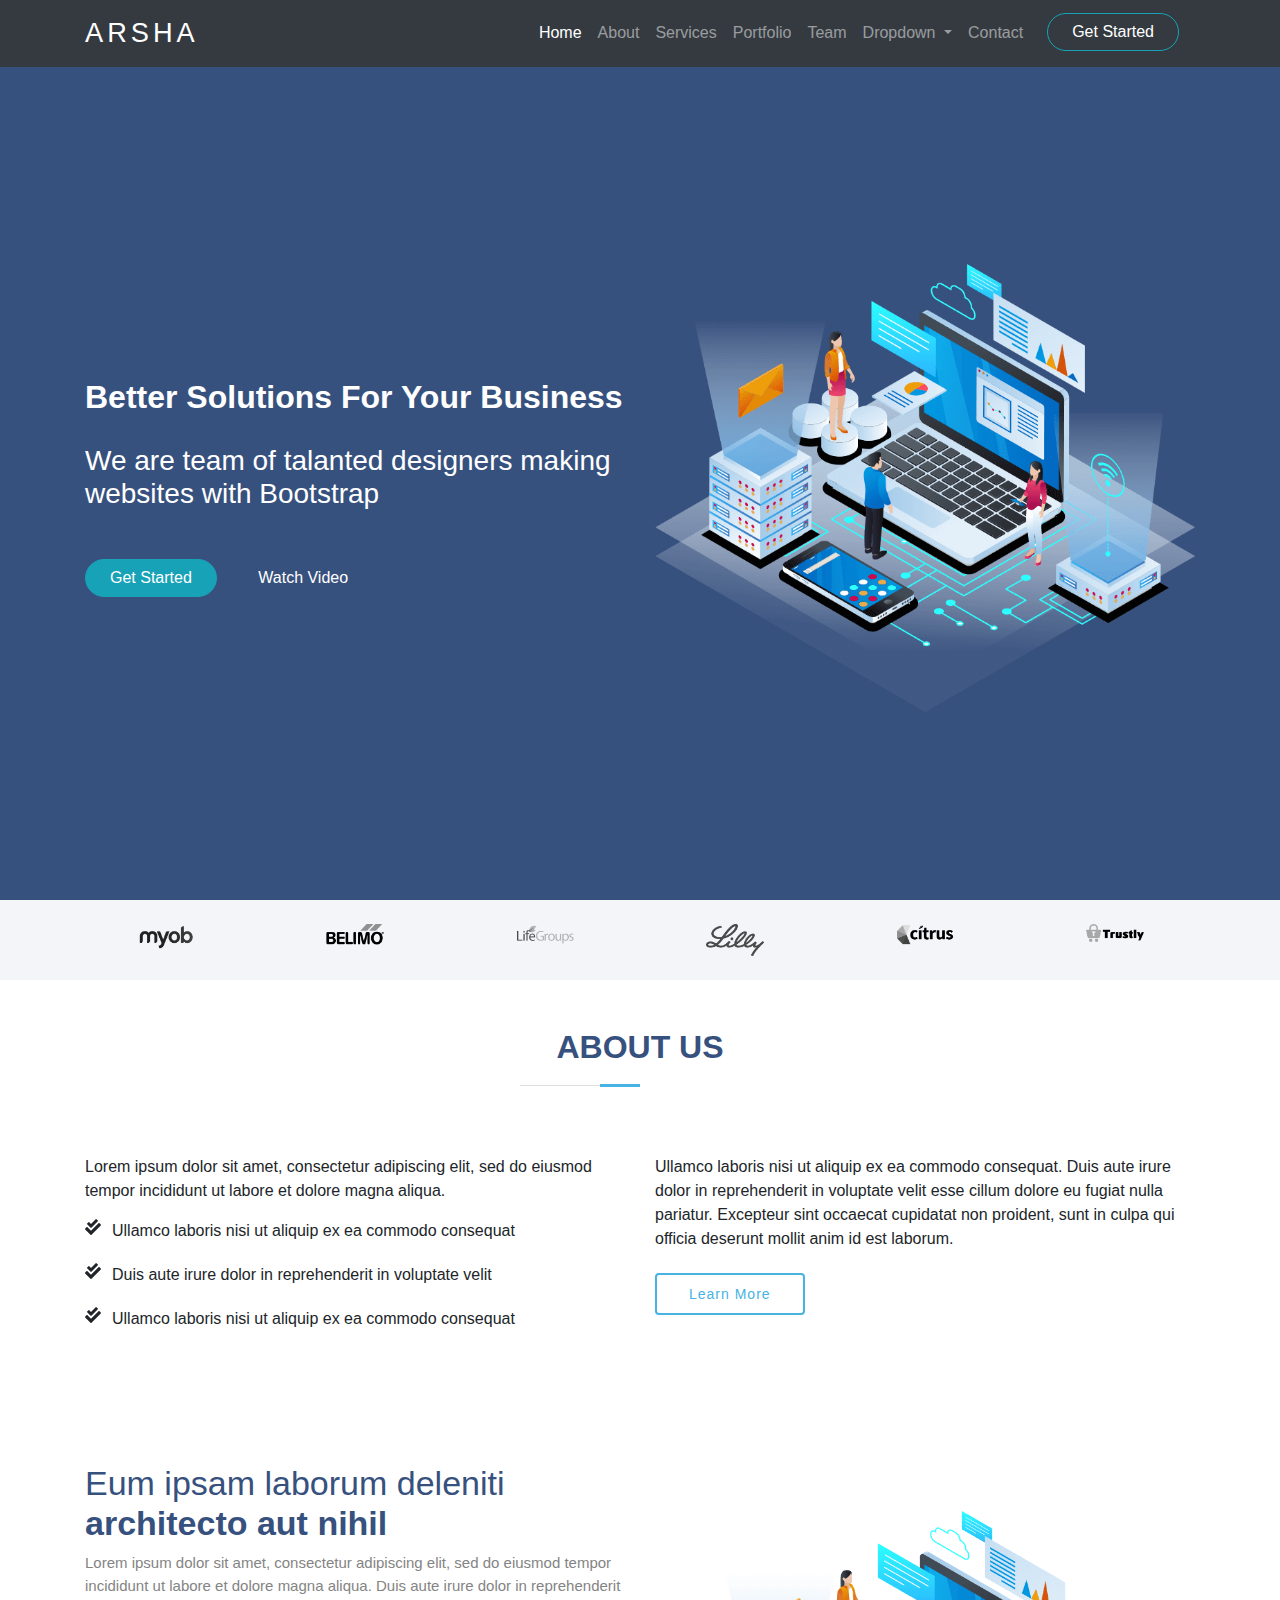
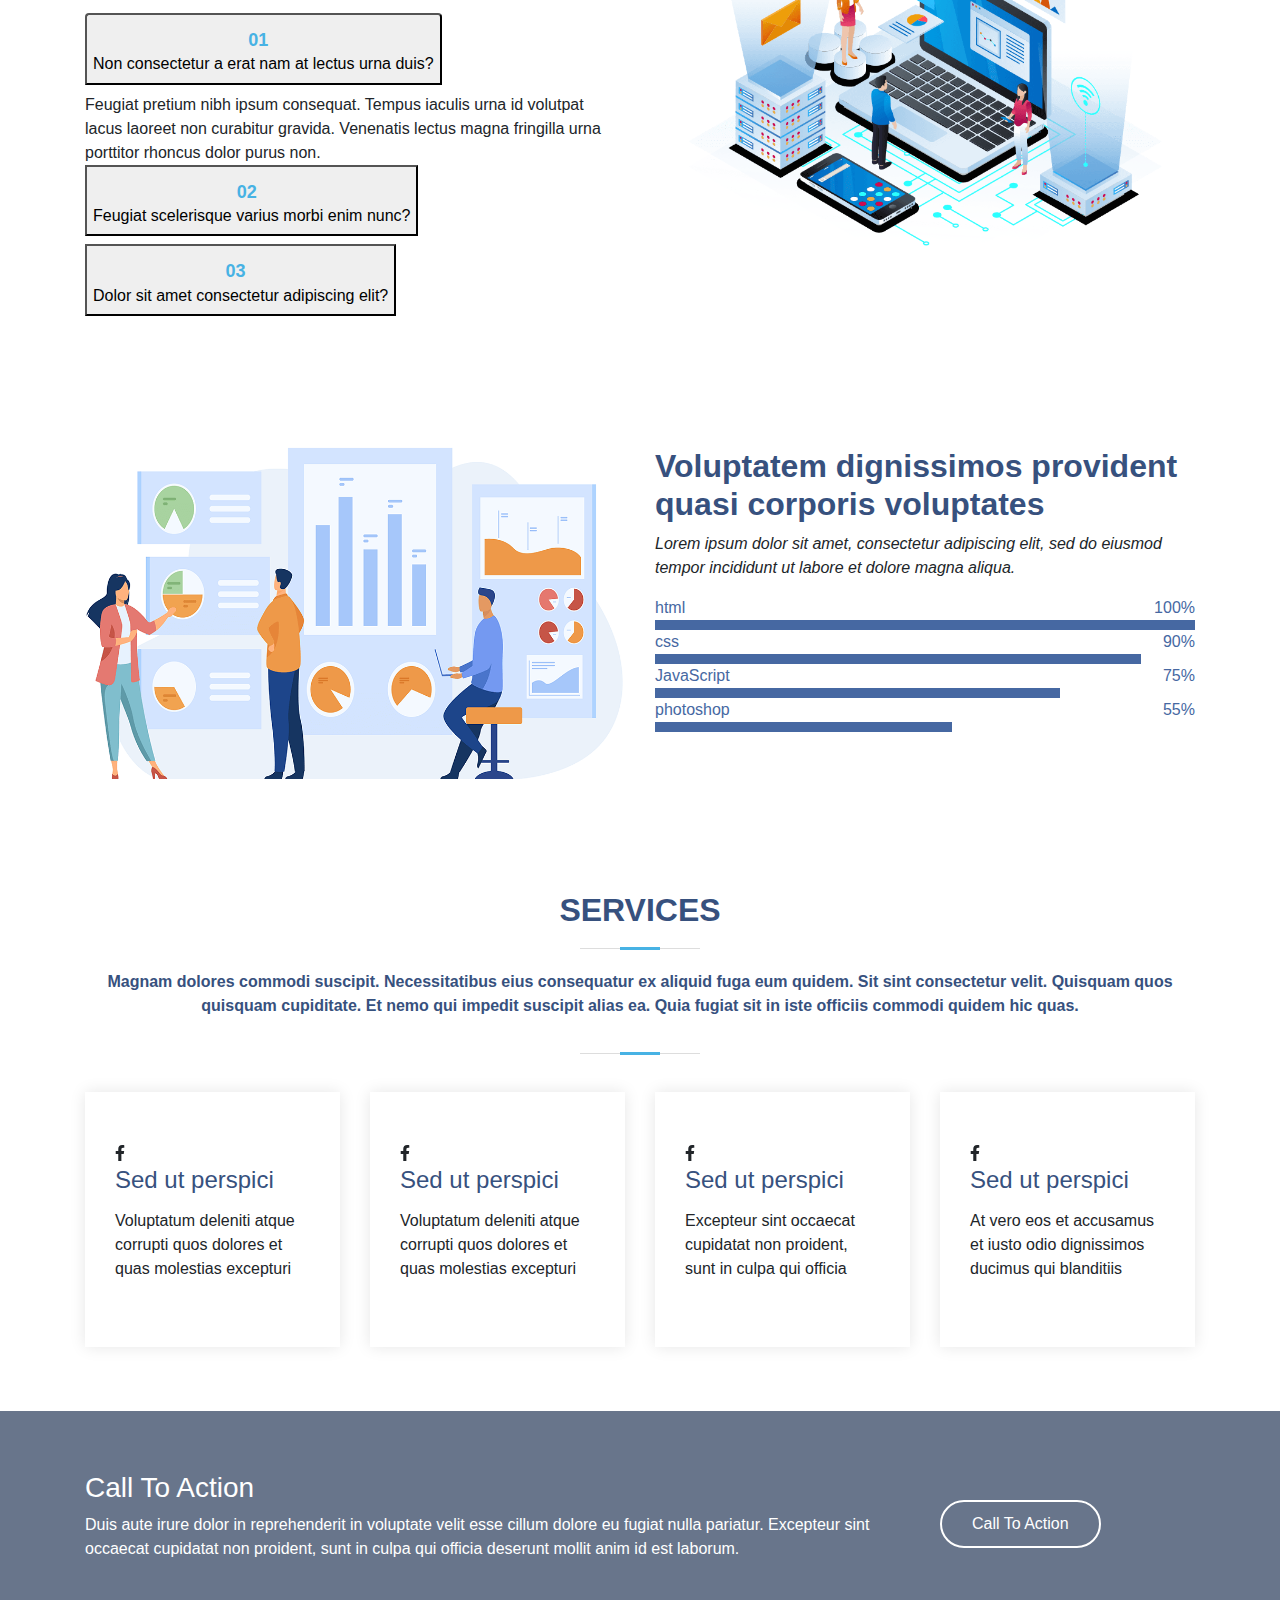
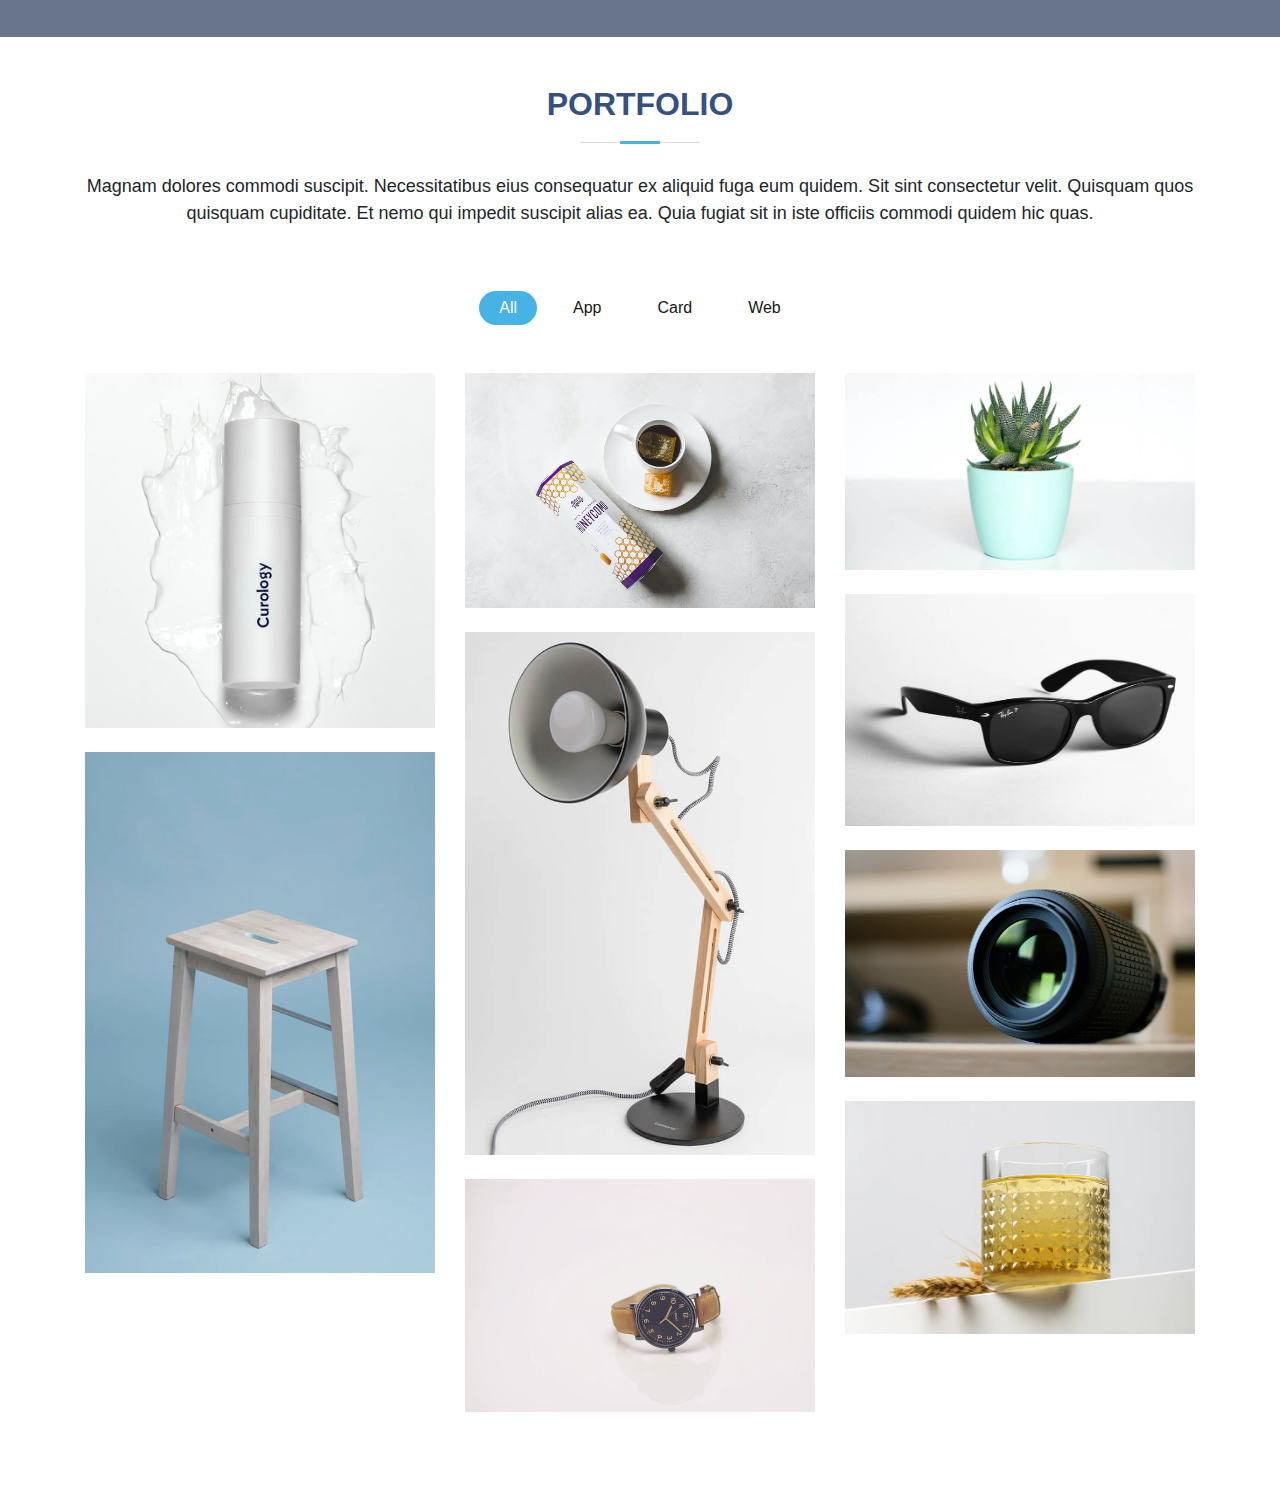
==== commit 0c0b5b6a: "Add files via upload" ====
--- a/index.html
+++ b/index.html
@@ -1,601 +1,811 @@
-<!DOCTYPE html>
-<html lang="en">
-
-<head>
-    <meta charset="UTF-8">
-    <meta name="viewport" content="width=device-width, initial-scale=1.0">
-    <!-- <link href="https://cdn.jsdelivr.net/npm/bootstrap@5.0.0-beta1/dist/css/bootstrap.min.css" rel="stylesheet"
-        integrity="sha384-giJF6kkoqNQ00vy+HMDP7azOuL0xtbfIcaT9wjKHr8RbDVddVHyTfAAsrekwKmP1" crossorigin="anonymous"> -->
-    <link rel="stylesheet" href="css/all.min.css">
-    <link rel="stylesheet" href="css/bootstrap.min.css">
-    <link rel="stylesheet" href="css/style.css">
-    <title>Arsha</title>
-</head>
-
-<body>
-
-    <header class="py-5" id="header">
-
-
-        <nav class="navbar navbar-expand-lg navbar-dark fixed-top bg-dark">
-            <div class="container">
-                <a class="navbar-brand" href="#">ARSHA</a>
-                <button class="navbar-toggler" type="button" data-toggle="collapse" data-target="#navbarSupportedContent"
-                    aria-controls="navbarSupportedContent" aria-expanded="false" aria-label="Toggle navigation">
-                    <span class="navbar-toggler-icon"></span>
-                </button>
-    
-                <div class="collapse navbar-collapse" id="navbarSupportedContent">
-                    <ul class="navbar-nav ml-auto">
-                        <li class="nav-item active">
-                            <a class="nav-link" href="#">Home <span class="sr-only">(current)</span></a>
-                        </li>
-                        <li class="nav-item">
-                            <a class="nav-link" href="#">About</a>
-                        </li>
-                        <li class="nav-item">
-                            <a class="nav-link" href="#">Services</a>
-                        </li>
-                        <li class="nav-item">
-                            <a class="nav-link" href="#">Portfolio</a>
-                        </li>
-                        <li class="nav-item">
-                            <a class="nav-link" href="#">Team</a>
-                        </li>
-                        <li class="nav-item dropdown">
-                            <a class="nav-link dropdown-toggle" href="#" id="navbarDropdown" role="button"
-                                data-bs-toggle="dropdown" aria-expanded="false">
-                                Dropdown
-                            </a>
-                            <ul class="dropdown-menu" aria-labelledby="navbarDropdown">
-                                <li><a class="dropdown-item" href="#">Action</a></li>
-                                <li><a class="dropdown-item" href="#">Another action</a></li>
-                                <li>
-                                    <hr class="dropdown-divider">
-                                </li>
-                                <li><a class="dropdown-item" href="#">Something else here</a></li>
-                            </ul>
-                        </li>
-                        <li class="nav-item">
-                            <a class="nav-link" href="#">Contact</a>
-                        </li>
-                        <li class="nav-item">
-                            <button class=" btn btn-outline-info text-white rounded-pill px-4 mx-3">Get Started</button>
-                        </li>
-                    </ul>
-                </div>
-            </div>
-            
-        </nav>
-
-        <!-- <nav class="navbar navbar-expand-lg navbar-dark bg-dark fixed-top">
-            <div class="container">
-                <a class="navbar-brand" href="#header">ASHA</a>
-                <button class="navbar-toggler" type="button" data-bs-toggle="collapse"
-                    data-bs-target="#navbarSupportedContent" aria-controls="navbarSupportedContent"
-                    aria-expanded="false" aria-label="Toggle navigation">
-                    <span class="navbar-toggler-icon"></span>
-                </button>
-                <div class="collapse navbar-collapse" id="navbarSupportedContent">
-                    <ul class="navbar-nav ms-auto mb-2 mb-lg-0 ">
-                        <li class="nav-item">
-                            <a class="nav-link active" aria-current="page" href="#header">Home</a>
-                        </li>
-                        <li class="nav-item">
-                            <a class="nav-link" href="#">About</a>
-                        </li>
-                        <li class="nav-item">
-                            <a class="nav-link" href="#">Services</a>
-                        </li>
-                        <li class="nav-item">
-                            <a class="nav-link" href="#">Portfolio</a>
-                        </li>
-                        <li class="nav-item">
-                            <a class="nav-link" href="#">Team</a>
-                        </li>
-                        <li class="nav-item dropdown">
-                            <a class="nav-link dropdown-toggle" href="#" id="navbarDropdown" role="button"
-                                data-bs-toggle="dropdown" aria-expanded="false">
-                                Dropdown
-                            </a>
-                            <ul class="dropdown-menu" aria-labelledby="navbarDropdown">
-                                <li><a class="dropdown-item" href="#">Action</a></li>
-                                <li><a class="dropdown-item" href="#">Another action</a></li>
-                                <li>
-                                    <hr class="dropdown-divider">
-                                </li>
-                                <li><a class="dropdown-item" href="#">Something else here</a></li>
-                            </ul>
-                        </li>
-                        <li class="nav-item">
-                            <a class="nav-link" href="#">Contact</a>
-                        </li>
-                        <li class="nav-item">
-                            <button class=" btn btn-outline-info text-white rounded-pill px-4 mx-3">Get Started</button>
-                        </li>
-                    </ul>
-                </div>
-            </div>
-        </nav> -->
-        <div class="container my-5 h-100">
-            <div class="row h-100 align-items-center">
-                <div class="col-md-6 text-white">
-                    <h2 class="fs-1">Better Solutions For Your Business</h2>
-                    <h3 class="my-4">We are team of talanted designers making websites with Bootstrap</h3>
-                    <button class="btn btn-info rounded-pill text-white px-4 my-4">Get Started</button>
-                    <button class="btn mx-4 text-white">Watch Video</button>
-                </div>
-                <div class="col-md-6 text-sm-center">
-                    <img class="img-fluid h-auto" src="images/hero-img.png" alt="">
-                </div>
-            </div>
-        </div>
-
-    </header>
-    <div class="clients">
-        <div class="container">
-            <div class=" row text-center">
-                <div class="col-sm-2">
-                    <img class="img-fluid p-4" src="images/clients/client-1.png" alt="">
-                </div>
-                <div class="col-sm-2">
-                    <img class="img-fluid p-4" src="images/clients/client-2.png" alt="">
-                </div>
-                <div class="col-sm-2">
-                    <img class="img-fluid p-4" src="images/clients/client-3.png" alt="">
-                </div>
-                <div class="col-sm-2">
-                    <img class="img-fluid p-4" src="images/clients/client-4.png" alt="">
-                </div>
-                <div class="col-sm-2">
-                    <img class="img-fluid p-4" src="images/clients/client-5.png" alt="">
-                </div>
-                <div class="col-sm-2">
-                    <img class="img-fluid p-4" src="images/clients/client-6.png" alt="">
-                </div>
-            </div>
-        </div>
-    </div>
-
-    <!-- START Action Section -->
-    <section class="action">
-        <div class="container">
-            <div class="row align-items-center">
-                <div class="col-md-9">
-                    <div class="action-text">
-                        <h3>Call To Action</h3>
-                        <p>Duis aute irure dolor in reprehenderit in voluptate velit esse cillum dolore eu fugiat nulla
-                            pariatur. Excepteur sint occaecat cupidatat non proident, sunt in culpa qui officia deserunt
-                            mollit anim id est laborum.</p>
-                    </div>
-                </div>
-                <div class="col-md-3">
-                    <div class="action-btn">
-                        <button class="btn">Call To Action</button>
-                    </div>
-                </div>
-            </div>
-        </div>
-    </section>
-    <!-- END Action Section -->
-
-    <!-- START Portfolio Section -->
-    <section class="portfolio py-5">
-        <div class="container">
-            <div class="row justify-content-center text-center">
-                <div class="portfolio-head">
-                    <h2 class="title">PORTFOLIO</h2>
-                    <p>Magnam dolores commodi suscipit. Necessitatibus eius consequatur ex aliquid fuga eum quidem. Sit
-                        sint consectetur velit. Quisquam quos quisquam cupiditate. Et nemo qui impedit suscipit alias
-                        ea. Quia fugiat sit in iste officiis commodi quidem hic quas.</p>
-                </div>
-            </div>
-            <div class="choose">
-                <ul class="nav nav-pills my-5 justify-content-center" id="pills-tab" role="tablist">
-                    <li class="nav-item mx-2" role="presentation">
-                        <a class="nav-link active" id="pills-all-tab" data-toggle="pill" href="#pills-all" role="tab"
-                            aria-controls="pills-all" aria-selected="true">All</a>
-                    </li>
-                    <li class="nav-item mx-2" role="presentation">
-                        <a class="nav-link" id="pills-app-tab" data-toggle="pill" href="#pills-app" role="tab"
-                            aria-controls="pills-app" aria-selected="false">App</a>
-                    </li>
-                    <li class="nav-item mx-2" role="presentation">
-                        <a class="nav-link" id="pills-card-tab" data-toggle="pill" href="#pills-card" role="tab"
-                            aria-controls="pills-card" aria-selected="false">Card</a>
-                    </li>
-                    <li class="nav-item mx-2" role="presentation">
-                        <a class="nav-link" id="pills-web-tab" data-toggle="pill" href="#pills-web" role="tab"
-                            aria-controls="pills-web" aria-selected="false">Web</a>
-                    </li>
-                </ul>
-                <div class="tab-content" id="pills-tabContent">
-                    <div class="tab-pane fade show active" id="pills-all" role="tabpanel"
-                        aria-labelledby="pills-all-tab">
-                        <div class="row">
-                            <div class="col-md-4 mb-4">
-                                <div class="row">
-                                    <div class="col-md-12 mb-4">
-                                        <div class="portfolio-img position-relative overflow-hidden">
-                                            <div class="img">
-                                                <img src="images/portfolio-1.jpg" alt="" class="img-fluid">
-                                            </div>
-                                            <div class="img-info">
-                                                <div class="row justify-content-between align-items-center">
-                                                    <div class="col-md-3">
-                                                        <h5>App 1</h5>
-                                                        <p class="m-0">App</p>
-                                                    </div>
-                                                    <div class="col-md-3 text-right">
-                                                        <i class="fas fa-plus"></i>
-                                                        <i class="fas fa-link"></i>
-                                                    </div>
-                                                </div>
-                                            </div>
-                                        </div>
-                                    </div>
-                                    <div class="col-md-12 mb-4">
-                                        <div class="portfolio-img position-relative overflow-hidden">
-                                            <div class="img">
-                                                <img src="images/portfolio-6.jpg" alt="" class="img-fluid">
-                                            </div>
-                                            <div class="img-info">
-                                                <div class="row justify-content-between align-items-center">
-                                                    <div class="col-md-3">
-                                                        <h5>App 1</h5>
-                                                        <p class="m-0">App</p>
-                                                    </div>
-                                                    <div class="col-md-3 text-right">
-                                                        <i class="fas fa-plus"></i>
-                                                        <i class="fas fa-link"></i>
-                                                    </div>
-                                                </div>
-                                            </div>
-                                        </div>
-                                    </div>
-                                </div>
-                            </div>
-                            <div class="col-md-4 mb-4">
-                                <div class="row">
-                                    <div class="col-md-12 mb-4">
-                                        <div class="portfolio-img position-relative overflow-hidden">
-                                            <div class="img">
-                                                <img src="images/portfolio-2.jpg" alt="" class="img-fluid">
-                                            </div>
-                                            <div class="img-info">
-                                                <div class="row justify-content-between align-items-center">
-                                                    <div class="col-md-3">
-                                                        <h5>App 1</h5>
-                                                        <p class="m-0">App</p>
-                                                    </div>
-                                                    <div class="col-md-3 text-right">
-                                                        <i class="fas fa-plus"></i>
-                                                        <i class="fas fa-link"></i>
-                                                    </div>
-                                                </div>
-                                            </div>
-                                        </div>
-                                    </div>
-                                    <div class="col-md-12 mb-4">
-                                        <div class="portfolio-img position-relative overflow-hidden">
-                                            <div class="img">
-                                                <img src="images/portfolio-5.jpg" alt="" class="img-fluid">
-                                            </div>
-                                            <div class="img-info">
-                                                <div class="row justify-content-between align-items-center">
-                                                    <div class="col-md-3">
-                                                        <h5>App 1</h5>
-                                                        <p class="m-0">App</p>
-                                                    </div>
-                                                    <div class="col-md-3 text-right">
-                                                        <i class="fas fa-plus"></i>
-                                                        <i class="fas fa-link"></i>
-                                                    </div>
-                                                </div>
-                                            </div>
-                                        </div>
-                                    </div>
-                                    <div class="col-md-12 mb-4">
-                                        <div class="portfolio-img position-relative overflow-hidden">
-                                            <div class="img">
-                                                <img src="images/portfolio-9.jpg" alt="" class="img-fluid">
-                                            </div>
-                                            <div class="img-info">
-                                                <div class="row justify-content-between align-items-center">
-                                                    <div class="col-md-3">
-                                                        <h5>App 1</h5>
-                                                        <p class="m-0">App</p>
-                                                    </div>
-                                                    <div class="col-md-3 text-right">
-                                                        <i class="fas fa-plus"></i>
-                                                        <i class="fas fa-link"></i>
-                                                    </div>
-                                                </div>
-                                            </div>
-                                        </div>
-                                    </div>
-                                </div>
-                            </div>
-                            <div class="col-md-4 mb-4">
-                                <div class="row">
-                                    <div class="col-md-12 mb-4">
-                                        <div class="portfolio-img position-relative overflow-hidden">
-                                            <div class="img">
-                                                <img src="images/portfolio-3.jpg" alt="" class="img-fluid">
-                                            </div>
-                                            <div class="img-info">
-                                                <div class="row justify-content-between align-items-center">
-                                                    <div class="col-md-3">
-                                                        <h5>App 1</h5>
-                                                        <p class="m-0">App</p>
-                                                    </div>
-                                                    <div class="col-md-3 text-right">
-                                                        <i class="fas fa-plus"></i>
-                                                        <i class="fas fa-link"></i>
-                                                    </div>
-                                                </div>
-                                            </div>
-                                        </div>
-                                    </div>
-                                    <div class="col-md-12 mb-4">
-                                        <div class="portfolio-img position-relative overflow-hidden">
-                                            <div class="img">
-                                                <img src="images/portfolio-4.jpg" alt="" class="img-fluid">
-                                            </div>
-                                            <div class="img-info">
-                                                <div class="row justify-content-between align-items-center">
-                                                    <div class="col-md-3">
-                                                        <h5>App 1</h5>
-                                                        <p class="m-0">App</p>
-                                                    </div>
-                                                    <div class="col-md-3 text-right">
-                                                        <i class="fas fa-plus"></i>
-                                                        <i class="fas fa-link"></i>
-                                                    </div>
-                                                </div>
-                                            </div>
-                                        </div>
-                                    </div>
-                                    <div class="col-md-12 mb-4">
-                                        <div class="portfolio-img position-relative overflow-hidden">
-                                            <div class="img">
-                                                <img src="images/portfolio-7.jpg" alt="" class="img-fluid">
-                                            </div>
-                                            <div class="img-info">
-                                                <div class="row justify-content-between align-items-center">
-                                                    <div class="col-md-3">
-                                                        <h5>App 1</h5>
-                                                        <p class="m-0">App</p>
-                                                    </div>
-                                                    <div class="col-md-3 text-right">
-                                                        <i class="fas fa-plus"></i>
-                                                        <i class="fas fa-link"></i>
-                                                    </div>
-                                                </div>
-                                            </div>
-                                        </div>
-                                    </div>
-                                    <div class="col-md-12 mb-4">
-                                        <div class="portfolio-img position-relative overflow-hidden">
-                                            <div class="img">
-                                                <img src="images/portfolio-8.jpg" alt="" class="img-fluid">
-                                            </div>
-                                            <div class="img-info">
-                                                <div class="row justify-content-between align-items-center">
-                                                    <div class="col-md-3">
-                                                        <h5>App 1</h5>
-                                                        <p class="m-0">App</p>
-                                                    </div>
-                                                    <div class="col-md-3 text-right">
-                                                        <i class="fas fa-plus"></i>
-                                                        <i class="fas fa-link"></i>
-                                                    </div>
-                                                </div>
-                                            </div>
-                                        </div>
-                                    </div>
-                                </div>
-                            </div>
-                        </div>
-                    </div>
-                    <div class="tab-pane fade" id="pills-app" role="tabpanel" aria-labelledby="pills-app-tab">
-                        <div class="row">
-                            <div class="col-md-4 mb-4">
-                                <div class="portfolio-img position-relative overflow-hidden">
-                                    <div class="img">
-                                        <img src="images/portfolio-1.jpg" alt="" class="img-fluid">
-                                    </div>
-                                    <div class="img-info">
-                                        <div class="row justify-content-between align-items-center">
-                                            <div class="col-md-3">
-                                                <h5>App 1</h5>
-                                                <p class="m-0">App</p>
-                                            </div>
-                                            <div class="col-md-3 text-right">
-                                                <i class="fas fa-plus"></i>
-                                                <i class="fas fa-link"></i>
-                                            </div>
-                                        </div>
-                                    </div>
-                                </div>
-                            </div>
-                            <div class="col-md-4 mb-4">
-                                <div class="portfolio-img position-relative overflow-hidden">
-                                    <div class="img">
-                                        <img src="images/portfolio-3.jpg" alt="" class="img-fluid">
-                                    </div>
-                                    <div class="img-info">
-                                        <div class="row justify-content-between align-items-center">
-                                            <div class="col-md-3">
-                                                <h5>App 1</h5>
-                                                <p class="m-0">App</p>
-                                            </div>
-                                            <div class="col-md-3 text-right">
-                                                <i class="fas fa-plus"></i>
-                                                <i class="fas fa-link"></i>
-                                            </div>
-                                        </div>
-                                    </div>
-                                </div>
-                            </div>
-                            <div class="col-md-4 mb-4">
-                                <div class="portfolio-img position-relative overflow-hidden">
-                                    <div class="img">
-                                        <img src="images/portfolio-6.jpg" alt="" class="img-fluid">
-                                    </div>
-                                    <div class="img-info">
-                                        <div class="row justify-content-between align-items-center">
-                                            <div class="col-md-3">
-                                                <h5>App 1</h5>
-                                                <p class="m-0">App</p>
-                                            </div>
-                                            <div class="col-md-3 text-right">
-                                                <i class="fas fa-plus"></i>
-                                                <i class="fas fa-link"></i>
-                                            </div>
-                                        </div>
-                                    </div>
-                                </div>
-                            </div>
-                        </div>
-                    </div>
-                    <div class="tab-pane fade" id="pills-card" role="tabpanel" aria-labelledby="pills-card-tab">
-                        <div class="row">
-                            <div class="col-md-4 mb-4">
-                                <div class="portfolio-img position-relative overflow-hidden">
-                                    <div class="img">
-                                        <img src="images/portfolio-4.jpg" alt="" class="img-fluid">
-                                    </div>
-                                    <div class="img-info">
-                                        <div class="row justify-content-between align-items-center">
-                                            <div class="col-md-3">
-                                                <h5>App 1</h5>
-                                                <p class="m-0">App</p>
-                                            </div>
-                                            <div class="col-md-3 text-right">
-                                                <i class="fas fa-plus"></i>
-                                                <i class="fas fa-link"></i>
-                                            </div>
-                                        </div>
-                                    </div>
-                                </div>
-                            </div>
-                            <div class="col-md-4 mb-4">
-                                <div class="portfolio-img position-relative overflow-hidden">
-                                    <div class="img">
-                                        <img src="images/portfolio-7.jpg" alt="" class="img-fluid">
-                                    </div>
-                                    <div class="img-info">
-                                        <div class="row justify-content-between align-items-center">
-                                            <div class="col-md-3">
-                                                <h5>App 1</h5>
-                                                <p class="m-0">App</p>
-                                            </div>
-                                            <div class="col-md-3 text-right">
-                                                <i class="fas fa-plus"></i>
-                                                <i class="fas fa-link"></i>
-                                            </div>
-                                        </div>
-                                    </div>
-                                </div>
-                            </div>
-                            <div class="col-md-4 mb-4">
-                                <div class="portfolio-img position-relative overflow-hidden">
-                                    <div class="img">
-                                        <img src="images/portfolio-8.jpg" alt="" class="img-fluid">
-                                    </div>
-                                    <div class="img-info">
-                                        <div class="row justify-content-between align-items-center">
-                                            <div class="col-md-3">
-                                                <h5>App 1</h5>
-                                                <p class="m-0">App</p>
-                                            </div>
-                                            <div class="col-md-3 text-right">
-                                                <i class="fas fa-plus"></i>
-                                                <i class="fas fa-link"></i>
-                                            </div>
-                                        </div>
-                                    </div>
-                                </div>
-                            </div>
-                        </div>
-                    </div>
-                    <div class="tab-pane fade" id="pills-web" role="tabpanel" aria-labelledby="pills-web-tab">
-                        <div class="row">
-                            <div class="col-md-4 mb-4">
-                                <div class="portfolio-img position-relative overflow-hidden">
-                                    <div class="img">
-                                        <img src="images/portfolio-2.jpg" alt="" class="img-fluid">
-                                    </div>
-                                    <div class="img-info">
-                                        <div class="row justify-content-between align-items-center">
-                                            <div class="col-md-3">
-                                                <h5>App 1</h5>
-                                                <p class="m-0">App</p>
-                                            </div>
-                                            <div class="col-md-3 text-right">
-                                                <i class="fas fa-plus"></i>
-                                                <i class="fas fa-link"></i>
-                                            </div>
-                                        </div>
-                                    </div>
-                                </div>
-                            </div>
-                            <div class="col-md-4 mb-4">
-                                <div class="portfolio-img position-relative overflow-hidden">
-                                    <div class="img">
-                                        <img src="images/portfolio-5.jpg" alt="" class="img-fluid">
-                                    </div>
-                                    <div class="img-info">
-                                        <div class="row justify-content-between align-items-center">
-                                            <div class="col-md-3">
-                                                <h5>App 1</h5>
-                                                <p class="m-0">App</p>
-                                            </div>
-                                            <div class="col-md-3 text-right">
-                                                <i class="fas fa-plus"></i>
-                                                <i class="fas fa-link"></i>
-                                            </div>
-                                        </div>
-                                    </div>
-                                </div>
-                            </div>
-                            <div class="col-md-4 mb-4">
-                                <div class="portfolio-img position-relative overflow-hidden">
-                                    <div class="img">
-                                        <img src="images/portfolio-9.jpg" alt="" class="img-fluid">
-                                    </div>
-                                    <div class="img-info">
-                                        <div class="row justify-content-between align-items-center">
-                                            <div class="col-md-3">
-                                                <h5>App 1</h5>
-                                                <p class="m-0">App</p>
-                                            </div>
-                                            <div class="col-md-3 text-right">
-                                                <i class="fas fa-plus"></i>
-                                                <i class="fas fa-link"></i>
-                                            </div>
-                                        </div>
-                                    </div>
-                                </div>
-                            </div>
-                        </div>
-                    </div>
-                </div>
-            </div>
-        </div>
-    </section>
-    <!-- END Portfolio Section -->
-
-
-    <script src="js/jquery-3.5.1.slim.min.js"></script>
-    <script src="js/all.min.js"></script>
-    <script src="js/popper.min.js"></script>
-    <script src="js/bootstrap.min.js"></script>
-
-    <!-- <script src="https://cdn.jsdelivr.net/npm/bootstrap@5.0.0-beta1/dist/js/bootstrap.bundle.min.js"
-        integrity="sha384-ygbV9kiqUc6oa4msXn9868pTtWMgiQaeYH7/t7LECLbyPA2x65Kgf80OJFdroafW"
-        crossorigin="anonymous"></script> -->
-</body>
-
+<!DOCTYPE html>
+<html lang="en">
+
+<head>
+    <meta charset="UTF-8">
+    <meta name="viewport" content="width=device-width, initial-scale=1.0">
+    <!-- <link href="https://cdn.jsdelivr.net/npm/bootstrap@5.0.0-beta1/dist/css/bootstrap.min.css" rel="stylesheet"
+        integrity="sha384-giJF6kkoqNQ00vy+HMDP7azOuL0xtbfIcaT9wjKHr8RbDVddVHyTfAAsrekwKmP1" crossorigin="anonymous"> -->
+    <link rel="stylesheet" href="css/all.min.css">
+    <link rel="stylesheet" href="css/bootstrap.min.css">
+    <link rel="stylesheet" href="css/style.css">
+    <!-- CSS only -->
+<link href="https://cdn.jsdelivr.net/npm/bootstrap@5.0.0-beta1/dist/css/bootstrap.min.css" rel="stylesheet" integrity="sha384-giJF6kkoqNQ00vy+HMDP7azOuL0xtbfIcaT9wjKHr8RbDVddVHyTfAAsrekwKmP1" crossorigin="anonymous">
+    <title>Arsha</title>
+</head>
+
+<body>
+
+    <header class="py-5" id="header">
+
+
+        <nav class="navbar navbar-expand-lg navbar-dark fixed-top bg-dark">
+            <div class="container">
+                <a class="navbar-brand" href="#">ARSHA</a>
+                <button class="navbar-toggler" type="button" data-toggle="collapse" data-target="#navbarSupportedContent"
+                    aria-controls="navbarSupportedContent" aria-expanded="false" aria-label="Toggle navigation">
+                    <span class="navbar-toggler-icon"></span>
+                </button>
+    
+                <div class="collapse navbar-collapse" id="navbarSupportedContent">
+                    <ul class="navbar-nav ml-auto">
+                        <li class="nav-item active">
+                            <a class="nav-link" href="#">Home <span class="sr-only">(current)</span></a>
+                        </li>
+                        <li class="nav-item">
+                            <a class="nav-link" href="#">About</a>
+                        </li>
+                        <li class="nav-item">
+                            <a class="nav-link" href="#">Services</a>
+                        </li>
+                        <li class="nav-item">
+                            <a class="nav-link" href="#">Portfolio</a>
+                        </li>
+                        <li class="nav-item">
+                            <a class="nav-link" href="#">Team</a>
+                        </li>
+                        <li class="nav-item dropdown">
+                            <a class="nav-link dropdown-toggle" href="#" id="navbarDropdown" role="button"
+                                data-bs-toggle="dropdown" aria-expanded="false">
+                                Dropdown
+                            </a>
+                            <ul class="dropdown-menu" aria-labelledby="navbarDropdown">
+                                <li><a class="dropdown-item" href="#">Action</a></li>
+                                <li><a class="dropdown-item" href="#">Another action</a></li>
+                                <li>
+                                    <hr class="dropdown-divider">
+                                </li>
+                                <li><a class="dropdown-item" href="#">Something else here</a></li>
+                            </ul>
+                        </li>
+                        <li class="nav-item">
+                            <a class="nav-link" href="#">Contact</a>
+                        </li>
+                        <li class="nav-item">
+                            <button class=" btn btn-outline-info text-white rounded-pill px-4 mx-3">Get Started</button>
+                        </li>
+                    </ul>
+                </div>
+            </div>
+            
+        </nav>
+
+        <!-- <nav class="navbar navbar-expand-lg navbar-dark bg-dark fixed-top">
+            <div class="container">
+                <a class="navbar-brand" href="#header">ASHA</a>
+                <button class="navbar-toggler" type="button" data-bs-toggle="collapse"
+                    data-bs-target="#navbarSupportedContent" aria-controls="navbarSupportedContent"
+                    aria-expanded="false" aria-label="Toggle navigation">
+                    <span class="navbar-toggler-icon"></span>
+                </button>
+                <div class="collapse navbar-collapse" id="navbarSupportedContent">
+                    <ul class="navbar-nav ms-auto mb-2 mb-lg-0 ">
+                        <li class="nav-item">
+                            <a class="nav-link active" aria-current="page" href="#header">Home</a>
+                        </li>
+                        <li class="nav-item">
+                            <a class="nav-link" href="#">About</a>
+                        </li>
+                        <li class="nav-item">
+                            <a class="nav-link" href="#">Services</a>
+                        </li>
+                        <li class="nav-item">
+                            <a class="nav-link" href="#">Portfolio</a>
+                        </li>
+                        <li class="nav-item">
+                            <a class="nav-link" href="#">Team</a>
+                        </li>
+                        <li class="nav-item dropdown">
+                            <a class="nav-link dropdown-toggle" href="#" id="navbarDropdown" role="button"
+                                data-bs-toggle="dropdown" aria-expanded="false">
+                                Dropdown
+                            </a>
+                            <ul class="dropdown-menu" aria-labelledby="navbarDropdown">
+                                <li><a class="dropdown-item" href="#">Action</a></li>
+                                <li><a class="dropdown-item" href="#">Another action</a></li>
+                                <li>
+                                    <hr class="dropdown-divider">
+                                </li>
+                                <li><a class="dropdown-item" href="#">Something else here</a></li>
+                            </ul>
+                        </li>
+                        <li class="nav-item">
+                            <a class="nav-link" href="#">Contact</a>
+                        </li>
+                        <li class="nav-item">
+                            <button class=" btn btn-outline-info text-white rounded-pill px-4 mx-3">Get Started</button>
+                        </li>
+                    </ul>
+                </div>
+            </div>
+        </nav> -->
+        <div class="container my-5 h-100">
+            <div class="row h-100 align-items-center">
+                <div class="col-md-6 text-white">
+                    <h2 class="fs-1">Better Solutions For Your Business</h2>
+                    <h3 class="my-4">We are team of talanted designers making websites with Bootstrap</h3>
+                    <button class="btn btn-info rounded-pill text-white px-4 my-4">Get Started</button>
+                    <button class="btn mx-4 text-white">Watch Video</button>
+                </div>
+                <div class="col-md-6 text-sm-center">
+                    <img class="img-fluid h-auto" src="images/hero-img.png" alt="">
+                </div>
+            </div>
+        </div>
+
+    </header>
+    <div class="clients">
+        <div class="container">
+            <div class=" row text-center">
+                <div class="col-sm-2">
+                    <img class="img-fluid p-4" src="images/clients/client-1.png" alt="">
+                </div>
+                <div class="col-sm-2">
+                    <img class="img-fluid p-4" src="images/clients/client-2.png" alt="">
+                </div>
+                <div class="col-sm-2">
+                    <img class="img-fluid p-4" src="images/clients/client-3.png" alt="">
+                </div>
+                <div class="col-sm-2">
+                    <img class="img-fluid p-4" src="images/clients/client-4.png" alt="">
+                </div>
+                <div class="col-sm-2">
+                    <img class="img-fluid p-4" src="images/clients/client-5.png" alt="">
+                </div>
+                <div class="col-sm-2">
+                    <img class="img-fluid p-4" src="images/clients/client-6.png" alt="">
+                </div>
+            </div>
+        </div>
+    </div>
+
+        <!--                 Start  About Us                         -->
+<div class="about-us py-5">
+    <div class="container">
+        <h2 class="title text-center">ABOUT US</h2>
+        <div class="row">
+            <div class="col-md-6 col-12 py-5">
+
+                <p>Lorem ipsum dolor sit amet, 
+                    consectetur 
+                    adipiscing elit, sed do eiusmod tempor incididunt ut labore et dolore magna aliqua.</p>
+                <ul >
+                    <li class="d-flex"><i class="fas fa-check-double"></i><p>Ullamco laboris nisi ut aliquip ex ea commodo consequat</p></li>
+                    <li class="d-flex"><i class="fas fa-check-double"></i><p> Duis aute irure dolor in reprehenderit in voluptate velit</p></li>
+                    <li class="d-flex"><i class="fas fa-check-double"></i><p>Ullamco laboris nisi ut aliquip ex ea commodo consequat</p></li>
+
+                </ul>
+            </div>
+
+            <div class="col-md-6 col-12 py-5">
+                <p>Ullamco laboris nisi ut aliquip ex ea commodo consequat. Duis aute irure
+                     dolor in reprehenderit in voluptate velit esse cillum dolore eu fugiat nulla pariatur. Excepteur
+                     sint occaecat cupidatat non proident, sunt in culpa qui officia deserunt mollit anim id est laborum.</p>
+                    <button class="btn-learn btn">Learn More </button>
+            </div>
+        </div>
+
+    </div>
+
+</div>
+
+<div class="image-sec pb-5">
+    <div class="container">
+        <div class="row">
+            <div class="col-lg-6 col-sm-12">
+                <h3>Eum ipsam laborum deleniti <strong> architecto aut nihil </strong></h3>
+                <p class="paragraph">Lorem ipsum dolor sit amet, consectetur adipiscing elit, sed do eiusmod tempor incididunt ut
+                     labore et dolore magna aliqua. Duis aute irure dolor in reprehenderit</p>
+
+                     <div class="accordion" id="accordionExample">
+                        <div class="accordion-item">
+                          <h2 class="accordion-header" id="headingOne">
+                            <button class="accordion-button" type="button" data-bs-toggle="collapse" data-bs-target="#collapseOne" aria-expanded="true" aria-controls="collapseOne">
+                             <span>01</span>
+                             <h6> Non consectetur a erat nam at lectus urna duis? </h6>
+                            </button>
+                          </h2>
+                          <div id="collapseOne" class="accordion-collapse collapse show" aria-labelledby="headingOne" data-bs-parent="#accordionExample">
+                            <div class="accordion-body">
+                              Feugiat pretium nibh ipsum consequat. Tempus iaculis urna id volutpat lacus laoreet non curabitur gravida. Venenatis lectus magna fringilla urna porttitor rhoncus dolor purus non.
+                            </div>
+                          </div>
+                        </div>
+                        <div class="accordion-item">
+                          <h2 class="accordion-header" id="headingTwo">
+                            <button class="accordion-button collapsed" type="button" data-bs-toggle="collapse" data-bs-target="#collapseTwo" aria-expanded="false" aria-controls="collapseTwo">
+                              <span>02</span>
+                              <h6> Feugiat scelerisque varius morbi enim nunc? </h6>
+                            </button>
+                          </h2>
+                          <div id="collapseTwo" class="accordion-collapse collapse" aria-labelledby="headingTwo" data-bs-parent="#accordionExample">
+                            <div class="accordion-body">
+                              Dolor sit amet consectetur adipiscing elit pellentesque habitant morbi. Id interdum velit laoreet id donec ultrices. Fringilla phasellus faucibus scelerisque eleifend donec pretium. Est pellentesque 
+                              elit ullamcorper dignissim. Mauris ultrices eros in cursus turpis massa tincidunt dui.
+                            </div>
+                          </div>
+                        </div>
+                        <div class="accordion-item">
+                          <h2 class="accordion-header" id="headingThree">
+                            <button class="accordion-button collapsed" type="button" data-bs-toggle="collapse" data-bs-target="#collapseThree" aria-expanded="false" aria-controls="collapseThree">
+                              <span>03</span>
+                              <h6> Dolor sit amet consectetur adipiscing elit? </h6>
+                            </button>
+                          </h2>
+                          <div id="collapseThree" class="accordion-collapse collapse" aria-labelledby="headingThree" data-bs-parent="#accordionExample">
+                            <div class="accordion-body">
+                              Eleifend mi in nulla posuere sollicitudin aliquam ultrices sagittis orci. Faucibus pulvinar elementum integer enim. Sem nulla pharetra diam sit amet nisl suscipit. Rutrum tellus pellentesque eu tincidunt. Lectus urna duis convallis convallis tellus.
+                               Urna molestie at elementum eu facilisis sed odio morbi quis
+                            </div>
+                          </div>
+                        </div>
+                      </div> 
+            </div>
+
+            <div class="col-lg-6 col-sm-12 p-sm-5">
+              <img src="images/hero-img.png" class="img-fluid">
+              
+
+            </div>
+
+        </div>
+
+    </div>
+
+</div>
+
+<!--                 End  About Us                         -->
+
+ <!-- section skilles-->
+ <section class="skilles bg-white ">
+    <div class="container   my-5">
+        <div class="row ">
+            <!-- photo-->
+            <div class="photo col-md-6 d-flex align-items-center  ">
+                <img src="images/skills.png" " class="w-100">
+            </div>
+            <!-- end-->
+            <!-- skilles-->
+               <div class="content col-md-6  pt-4 pt-md-0">
+                   <div >
+                     <h3>Voluptatem dignissimos provident quasi corporis voluptates</h3>
+                     <p><i>Lorem ipsum dolor sit amet, consectetur adipiscing elit, sed do eiusmod <br>
+                         tempor incididunt ut labore et dolore magna aliqua.</i></p>
+                   </div>
+                   <div class="type-skilles">
+                     <div>
+                         <div class="d-flex justify-content-between">
+                             <p class="m-0 p1">html</p> 
+                             <p class="m-0 p1">100%</p>
+                          </div>
+                          <div class="bg-white">
+                              <div  style="width: 100%;" class="percent "></div>
+                          </div>
+                      </div>
+                      <div>
+                         <div class="d-flex justify-content-between">
+                             <p class="m-0 p1">css</p> 
+                             <p class="m-0 p1">90%</p>
+                          </div>
+                          <div class="bg-white">
+                              <div  style="width: 90%;" class="percent "></div>
+                          </div>
+                      </div>
+                      <div>
+                         <div class="d-flex justify-content-between">
+                             <p class="m-0 p1">JavaScript</p> 
+                             <p class="m-0 p1">75%</p>
+                          </div>
+                          <div class="bg-white">
+                              <div  style="width: 75%;" class="percent "></div>
+                          </div>
+                      </div>
+                      <div>
+                         <div class="d-flex justify-content-between">
+                             <p class="m-0 p1">photoshop</p> 
+                             <p class="m-0 p1">55%</p>
+                          </div>
+                          <div class="bg-white">
+                              <div  style="width: 55%;" class="percent "></div>
+                          </div>
+                      </div>
+                   </div>
+                 </div>
+            </div>
+        </div>
+</section>
+<!-- end section skilles-->
+<section class="SERVICES my-3  py-5">
+ <div class="container ">
+     <div class="title col-md-12 ">
+         <h3 class="serv">services</h3> 
+         <p>Magnam dolores commodi suscipit. Necessitatibus eius consequatur ex aliquid fuga eum quidem. Sit sint consectetur velit.
+              Quisquam quos quisquam cupiditate. Et nemo qui impedit suscipit alias ea. Quia fugiat sit in iste officiis commodi quidem hic quas.</p>
+         </div>
+     <div class="row  mt-5">
+         <div class="col-xl-3 col-md-6 d-flex align-items-stretch bg-white ">
+             <div class="icon-box">
+                 <i class="fab fa-facebook-f"></i>
+                 <h4><a class="link" href="">Sed ut perspici</a></h4>
+                 <p>Voluptatum deleniti atque corrupti quos dolores et quas molestias excepturi</p>
+            </div>
+       </div>
+       <div class="col-xl-3 col-md-6 d-flex align-items-stretch bg-white ">
+         <div class="icon-box">
+             <i class="fab fa-facebook-f"></i>
+             <h4><a href="">Sed ut perspici</a></h4>
+             <p>Voluptatum deleniti atque corrupti quos dolores et quas molestias excepturi</p>
+        </div>
+   </div>
+     
+   <div class="col-xl-3 col-md-6 d-flex align-items-stretch mt-4 mt-xl-0 bg-white ">
+     <div class="icon-box">
+         <i class="fab fa-facebook-f"></i>
+         <h4><a href="">Sed ut perspici</a></h4>
+         <p>Excepteur sint occaecat cupidatat non proident, sunt in culpa qui officia</p>
+    </div>
+</div>
+<div class="col-xl-3 col-md-6 d-flex align-items-stretch mt-4 mt-xl-0 bg-white ">
+ <div class="icon-box">
+     <i class="fab fa-facebook-f"></i>
+     <h4><a href="">Sed ut perspici</a></h4>
+     <p>At vero eos et accusamus et iusto odio dignissimos ducimus qui blanditiis</p>
+</div>
+</div>
+</div>
+
+
+
+
+
+</section>
+
+
+
+
+
+
+    <!-- START Action Section -->
+    <section class="action">
+        <div class="container">
+            <div class="row align-items-center">
+                <div class="col-md-9">
+                    <div class="action-text">
+                        <h3>Call To Action</h3>
+                        <p>Duis aute irure dolor in reprehenderit in voluptate velit esse cillum dolore eu fugiat nulla
+                            pariatur. Excepteur sint occaecat cupidatat non proident, sunt in culpa qui officia deserunt
+                            mollit anim id est laborum.</p>
+                    </div>
+                </div>
+                <div class="col-md-3">
+                    <div class="action-btn">
+                        <button class="btn">Call To Action</button>
+                    </div>
+                </div>
+            </div>
+        </div>
+    </section>
+    <!-- END Action Section -->
+
+    <!-- START Portfolio Section -->
+    <section class="portfolio py-5">
+        <div class="container">
+            <div class="row justify-content-center text-center">
+                <div class="portfolio-head">
+                    <h2 class="title">PORTFOLIO</h2>
+                    <p>Magnam dolores commodi suscipit. Necessitatibus eius consequatur ex aliquid fuga eum quidem. Sit
+                        sint consectetur velit. Quisquam quos quisquam cupiditate. Et nemo qui impedit suscipit alias
+                        ea. Quia fugiat sit in iste officiis commodi quidem hic quas.</p>
+                </div>
+            </div>
+            <div class="choose">
+                <ul class="nav nav-pills my-5 justify-content-center" id="pills-tab" role="tablist">
+                    <li class="nav-item mx-2" role="presentation">
+                        <a class="nav-link active" id="pills-all-tab" data-toggle="pill" href="#pills-all" role="tab"
+                            aria-controls="pills-all" aria-selected="true">All</a>
+                    </li>
+                    <li class="nav-item mx-2" role="presentation">
+                        <a class="nav-link" id="pills-app-tab" data-toggle="pill" href="#pills-app" role="tab"
+                            aria-controls="pills-app" aria-selected="false">App</a>
+                    </li>
+                    <li class="nav-item mx-2" role="presentation">
+                        <a class="nav-link" id="pills-card-tab" data-toggle="pill" href="#pills-card" role="tab"
+                            aria-controls="pills-card" aria-selected="false">Card</a>
+                    </li>
+                    <li class="nav-item mx-2" role="presentation">
+                        <a class="nav-link" id="pills-web-tab" data-toggle="pill" href="#pills-web" role="tab"
+                            aria-controls="pills-web" aria-selected="false">Web</a>
+                    </li>
+                </ul>
+                <div class="tab-content" id="pills-tabContent">
+                    <div class="tab-pane fade show active" id="pills-all" role="tabpanel"
+                        aria-labelledby="pills-all-tab">
+                        <div class="row">
+                            <div class="col-md-4 mb-4">
+                                <div class="row">
+                                    <div class="col-md-12 mb-4">
+                                        <div class="portfolio-img position-relative overflow-hidden">
+                                            <div class="img">
+                                                <img src="images/portfolio-1.jpg" alt="" class="img-fluid">
+                                            </div>
+                                            <div class="img-info">
+                                                <div class="row justify-content-between align-items-center">
+                                                    <div class="col-md-3">
+                                                        <h5>App 1</h5>
+                                                        <p class="m-0">App</p>
+                                                    </div>
+                                                    <div class="col-md-3 text-right">
+                                                        <i class="fas fa-plus"></i>
+                                                        <i class="fas fa-link"></i>
+                                                    </div>
+                                                </div>
+                                            </div>
+                                        </div>
+                                    </div>
+                                    <div class="col-md-12 mb-4">
+                                        <div class="portfolio-img position-relative overflow-hidden">
+                                            <div class="img">
+                                                <img src="images/portfolio-6.jpg" alt="" class="img-fluid">
+                                            </div>
+                                            <div class="img-info">
+                                                <div class="row justify-content-between align-items-center">
+                                                    <div class="col-md-3">
+                                                        <h5>App 1</h5>
+                                                        <p class="m-0">App</p>
+                                                    </div>
+                                                    <div class="col-md-3 text-right">
+                                                        <i class="fas fa-plus"></i>
+                                                        <i class="fas fa-link"></i>
+                                                    </div>
+                                                </div>
+                                            </div>
+                                        </div>
+                                    </div>
+                                </div>
+                            </div>
+                            <div class="col-md-4 mb-4">
+                                <div class="row">
+                                    <div class="col-md-12 mb-4">
+                                        <div class="portfolio-img position-relative overflow-hidden">
+                                            <div class="img">
+                                                <img src="images/portfolio-2.jpg" alt="" class="img-fluid">
+                                            </div>
+                                            <div class="img-info">
+                                                <div class="row justify-content-between align-items-center">
+                                                    <div class="col-md-3">
+                                                        <h5>App 1</h5>
+                                                        <p class="m-0">App</p>
+                                                    </div>
+                                                    <div class="col-md-3 text-right">
+                                                        <i class="fas fa-plus"></i>
+                                                        <i class="fas fa-link"></i>
+                                                    </div>
+                                                </div>
+                                            </div>
+                                        </div>
+                                    </div>
+                                    <div class="col-md-12 mb-4">
+                                        <div class="portfolio-img position-relative overflow-hidden">
+                                            <div class="img">
+                                                <img src="images/portfolio-5.jpg" alt="" class="img-fluid">
+                                            </div>
+                                            <div class="img-info">
+                                                <div class="row justify-content-between align-items-center">
+                                                    <div class="col-md-3">
+                                                        <h5>App 1</h5>
+                                                        <p class="m-0">App</p>
+                                                    </div>
+                                                    <div class="col-md-3 text-right">
+                                                        <i class="fas fa-plus"></i>
+                                                        <i class="fas fa-link"></i>
+                                                    </div>
+                                                </div>
+                                            </div>
+                                        </div>
+                                    </div>
+                                    <div class="col-md-12 mb-4">
+                                        <div class="portfolio-img position-relative overflow-hidden">
+                                            <div class="img">
+                                                <img src="images/portfolio-9.jpg" alt="" class="img-fluid">
+                                            </div>
+                                            <div class="img-info">
+                                                <div class="row justify-content-between align-items-center">
+                                                    <div class="col-md-3">
+                                                        <h5>App 1</h5>
+                                                        <p class="m-0">App</p>
+                                                    </div>
+                                                    <div class="col-md-3 text-right">
+                                                        <i class="fas fa-plus"></i>
+                                                        <i class="fas fa-link"></i>
+                                                    </div>
+                                                </div>
+                                            </div>
+                                        </div>
+                                    </div>
+                                </div>
+                            </div>
+                            <div class="col-md-4 mb-4">
+                                <div class="row">
+                                    <div class="col-md-12 mb-4">
+                                        <div class="portfolio-img position-relative overflow-hidden">
+                                            <div class="img">
+                                                <img src="images/portfolio-3.jpg" alt="" class="img-fluid">
+                                            </div>
+                                            <div class="img-info">
+                                                <div class="row justify-content-between align-items-center">
+                                                    <div class="col-md-3">
+                                                        <h5>App 1</h5>
+                                                        <p class="m-0">App</p>
+                                                    </div>
+                                                    <div class="col-md-3 text-right">
+                                                        <i class="fas fa-plus"></i>
+                                                        <i class="fas fa-link"></i>
+                                                    </div>
+                                                </div>
+                                            </div>
+                                        </div>
+                                    </div>
+                                    <div class="col-md-12 mb-4">
+                                        <div class="portfolio-img position-relative overflow-hidden">
+                                            <div class="img">
+                                                <img src="images/portfolio-4.jpg" alt="" class="img-fluid">
+                                            </div>
+                                            <div class="img-info">
+                                                <div class="row justify-content-between align-items-center">
+                                                    <div class="col-md-3">
+                                                        <h5>App 1</h5>
+                                                        <p class="m-0">App</p>
+                                                    </div>
+                                                    <div class="col-md-3 text-right">
+                                                        <i class="fas fa-plus"></i>
+                                                        <i class="fas fa-link"></i>
+                                                    </div>
+                                                </div>
+                                            </div>
+                                        </div>
+                                    </div>
+                                    <div class="col-md-12 mb-4">
+                                        <div class="portfolio-img position-relative overflow-hidden">
+                                            <div class="img">
+                                                <img src="images/portfolio-7.jpg" alt="" class="img-fluid">
+                                            </div>
+                                            <div class="img-info">
+                                                <div class="row justify-content-between align-items-center">
+                                                    <div class="col-md-3">
+                                                        <h5>App 1</h5>
+                                                        <p class="m-0">App</p>
+                                                    </div>
+                                                    <div class="col-md-3 text-right">
+                                                        <i class="fas fa-plus"></i>
+                                                        <i class="fas fa-link"></i>
+                                                    </div>
+                                                </div>
+                                            </div>
+                                        </div>
+                                    </div>
+                                    <div class="col-md-12 mb-4">
+                                        <div class="portfolio-img position-relative overflow-hidden">
+                                            <div class="img">
+                                                <img src="images/portfolio-8.jpg" alt="" class="img-fluid">
+                                            </div>
+                                            <div class="img-info">
+                                                <div class="row justify-content-between align-items-center">
+                                                    <div class="col-md-3">
+                                                        <h5>App 1</h5>
+                                                        <p class="m-0">App</p>
+                                                    </div>
+                                                    <div class="col-md-3 text-right">
+                                                        <i class="fas fa-plus"></i>
+                                                        <i class="fas fa-link"></i>
+                                                    </div>
+                                                </div>
+                                            </div>
+                                        </div>
+                                    </div>
+                                </div>
+                            </div>
+                        </div>
+                    </div>
+                    <div class="tab-pane fade" id="pills-app" role="tabpanel" aria-labelledby="pills-app-tab">
+                        <div class="row">
+                            <div class="col-md-4 mb-4">
+                                <div class="portfolio-img position-relative overflow-hidden">
+                                    <div class="img">
+                                        <img src="images/portfolio-1.jpg" alt="" class="img-fluid">
+                                    </div>
+                                    <div class="img-info">
+                                        <div class="row justify-content-between align-items-center">
+                                            <div class="col-md-3">
+                                                <h5>App 1</h5>
+                                                <p class="m-0">App</p>
+                                            </div>
+                                            <div class="col-md-3 text-right">
+                                                <i class="fas fa-plus"></i>
+                                                <i class="fas fa-link"></i>
+                                            </div>
+                                        </div>
+                                    </div>
+                                </div>
+                            </div>
+                            <div class="col-md-4 mb-4">
+                                <div class="portfolio-img position-relative overflow-hidden">
+                                    <div class="img">
+                                        <img src="images/portfolio-3.jpg" alt="" class="img-fluid">
+                                    </div>
+                                    <div class="img-info">
+                                        <div class="row justify-content-between align-items-center">
+                                            <div class="col-md-3">
+                                                <h5>App 1</h5>
+                                                <p class="m-0">App</p>
+                                            </div>
+                                            <div class="col-md-3 text-right">
+                                                <i class="fas fa-plus"></i>
+                                                <i class="fas fa-link"></i>
+                                            </div>
+                                        </div>
+                                    </div>
+                                </div>
+                            </div>
+                            <div class="col-md-4 mb-4">
+                                <div class="portfolio-img position-relative overflow-hidden">
+                                    <div class="img">
+                                        <img src="images/portfolio-6.jpg" alt="" class="img-fluid">
+                                    </div>
+                                    <div class="img-info">
+                                        <div class="row justify-content-between align-items-center">
+                                            <div class="col-md-3">
+                                                <h5>App 1</h5>
+                                                <p class="m-0">App</p>
+                                            </div>
+                                            <div class="col-md-3 text-right">
+                                                <i class="fas fa-plus"></i>
+                                                <i class="fas fa-link"></i>
+                                            </div>
+                                        </div>
+                                    </div>
+                                </div>
+                            </div>
+                        </div>
+                    </div>
+                    <div class="tab-pane fade" id="pills-card" role="tabpanel" aria-labelledby="pills-card-tab">
+                        <div class="row">
+                            <div class="col-md-4 mb-4">
+                                <div class="portfolio-img position-relative overflow-hidden">
+                                    <div class="img">
+                                        <img src="images/portfolio-4.jpg" alt="" class="img-fluid">
+                                    </div>
+                                    <div class="img-info">
+                                        <div class="row justify-content-between align-items-center">
+                                            <div class="col-md-3">
+                                                <h5>App 1</h5>
+                                                <p class="m-0">App</p>
+                                            </div>
+                                            <div class="col-md-3 text-right">
+                                                <i class="fas fa-plus"></i>
+                                                <i class="fas fa-link"></i>
+                                            </div>
+                                        </div>
+                                    </div>
+                                </div>
+                            </div>
+                            <div class="col-md-4 mb-4">
+                                <div class="portfolio-img position-relative overflow-hidden">
+                                    <div class="img">
+                                        <img src="images/portfolio-7.jpg" alt="" class="img-fluid">
+                                    </div>
+                                    <div class="img-info">
+                                        <div class="row justify-content-between align-items-center">
+                                            <div class="col-md-3">
+                                                <h5>App 1</h5>
+                                                <p class="m-0">App</p>
+                                            </div>
+                                            <div class="col-md-3 text-right">
+                                                <i class="fas fa-plus"></i>
+                                                <i class="fas fa-link"></i>
+                                            </div>
+                                        </div>
+                                    </div>
+                                </div>
+                            </div>
+                            <div class="col-md-4 mb-4">
+                                <div class="portfolio-img position-relative overflow-hidden">
+                                    <div class="img">
+                                        <img src="images/portfolio-8.jpg" alt="" class="img-fluid">
+                                    </div>
+                                    <div class="img-info">
+                                        <div class="row justify-content-between align-items-center">
+                                            <div class="col-md-3">
+                                                <h5>App 1</h5>
+                                                <p class="m-0">App</p>
+                                            </div>
+                                            <div class="col-md-3 text-right">
+                                                <i class="fas fa-plus"></i>
+                                                <i class="fas fa-link"></i>
+                                            </div>
+                                        </div>
+                                    </div>
+                                </div>
+                            </div>
+                        </div>
+                    </div>
+                    <div class="tab-pane fade" id="pills-web" role="tabpanel" aria-labelledby="pills-web-tab">
+                        <div class="row">
+                            <div class="col-md-4 mb-4">
+                                <div class="portfolio-img position-relative overflow-hidden">
+                                    <div class="img">
+                                        <img src="images/portfolio-2.jpg" alt="" class="img-fluid">
+                                    </div>
+                                    <div class="img-info">
+                                        <div class="row justify-content-between align-items-center">
+                                            <div class="col-md-3">
+                                                <h5>App 1</h5>
+                                                <p class="m-0">App</p>
+                                            </div>
+                                            <div class="col-md-3 text-right">
+                                                <i class="fas fa-plus"></i>
+                                                <i class="fas fa-link"></i>
+                                            </div>
+                                        </div>
+                                    </div>
+                                </div>
+                            </div>
+                            <div class="col-md-4 mb-4">
+                                <div class="portfolio-img position-relative overflow-hidden">
+                                    <div class="img">
+                                        <img src="images/portfolio-5.jpg" alt="" class="img-fluid">
+                                    </div>
+                                    <div class="img-info">
+                                        <div class="row justify-content-between align-items-center">
+                                            <div class="col-md-3">
+                                                <h5>App 1</h5>
+                                                <p class="m-0">App</p>
+                                            </div>
+                                            <div class="col-md-3 text-right">
+                                                <i class="fas fa-plus"></i>
+                                                <i class="fas fa-link"></i>
+                                            </div>
+                                        </div>
+                                    </div>
+                                </div>
+                            </div>
+                            <div class="col-md-4 mb-4">
+                                <div class="portfolio-img position-relative overflow-hidden">
+                                    <div class="img">
+                                        <img src="images/portfolio-9.jpg" alt="" class="img-fluid">
+                                    </div>
+                                    <div class="img-info">
+                                        <div class="row justify-content-between align-items-center">
+                                            <div class="col-md-3">
+                                                <h5>App 1</h5>
+                                                <p class="m-0">App</p>
+                                            </div>
+                                            <div class="col-md-3 text-right">
+                                                <i class="fas fa-plus"></i>
+                                                <i class="fas fa-link"></i>
+                                            </div>
+                                        </div>
+                                    </div>
+                                </div>
+                            </div>
+                        </div>
+                    </div>
+                </div>
+            </div>
+        </div>
+    </section>
+    <!-- END Portfolio Section -->
+
+
+    <script src="js/jquery-3.5.1.slim.min.js"></script>
+    <script src="js/all.min.js"></script>
+    <script src="js/popper.min.js"></script>
+    <!-- JavaScript Bundle with Popper -->
+<script src="https://cdn.jsdelivr.net/npm/bootstrap@5.0.0-beta1/dist/js/bootstrap.bundle.min.js" integrity="sha384-ygbV9kiqUc6oa4msXn9868pTtWMgiQaeYH7/t7LECLbyPA2x65Kgf80OJFdroafW" crossorigin="anonymous"></script>
+    <script src="js/bootstrap.min.js"></script>
+
+    <!-- <script src="https://cdn.jsdelivr.net/npm/bootstrap@5.0.0-beta1/dist/js/bootstrap.bundle.min.js"
+        integrity="sha384-ygbV9kiqUc6oa4msXn9868pTtWMgiQaeYH7/t7LECLbyPA2x65Kgf80OJFdroafW"
+        crossorigin="anonymous"></script> -->
+</body>
+
 </html>--- a/css/all.min.css
+++ b/css/all.min.css
@@ -1,5 +1,5 @@
-/*!
- * Font Awesome Free 5.13.0 by @fontawesome - https://fontawesome.com
- * License - https://fontawesome.com/license/free (Icons: CC BY 4.0, Fonts: SIL OFL 1.1, Code: MIT License)
- */
+/*!
+ * Font Awesome Free 5.13.0 by @fontawesome - https://fontawesome.com
+ * License - https://fontawesome.com/license/free (Icons: CC BY 4.0, Fonts: SIL OFL 1.1, Code: MIT License)
+ */
 .fa,.fab,.fad,.fal,.far,.fas{-moz-osx-font-smoothing:grayscale;-webkit-font-smoothing:antialiased;display:inline-block;font-style:normal;font-variant:normal;text-rendering:auto;line-height:1}.fa-lg{font-size:1.33333em;line-height:.75em;vertical-align:-.0667em}.fa-xs{font-size:.75em}.fa-sm{font-size:.875em}.fa-1x{font-size:1em}.fa-2x{font-size:2em}.fa-3x{font-size:3em}.fa-4x{font-size:4em}.fa-5x{font-size:5em}.fa-6x{font-size:6em}.fa-7x{font-size:7em}.fa-8x{font-size:8em}.fa-9x{font-size:9em}.fa-10x{font-size:10em}.fa-fw{text-align:center;width:1.25em}.fa-ul{list-style-type:none;margin-left:2.5em;padding-left:0}.fa-ul>li{position:relative}.fa-li{left:-2em;position:absolute;text-align:center;width:2em;line-height:inherit}.fa-border{border:.08em solid #eee;border-radius:.1em;padding:.2em .25em .15em}.fa-pull-left{float:left}.fa-pull-right{float:right}.fa.fa-pull-left,.fab.fa-pull-left,.fal.fa-pull-left,.far.fa-pull-left,.fas.fa-pull-left{margin-right:.3em}.fa.fa-pull-right,.fab.fa-pull-right,.fal.fa-pull-right,.far.fa-pull-right,.fas.fa-pull-right{margin-left:.3em}.fa-spin{-webkit-animation:fa-spin 2s linear infinite;animation:fa-spin 2s linear infinite}.fa-pulse{-webkit-animation:fa-spin 1s steps(8) infinite;animation:fa-spin 1s steps(8) infinite}@-webkit-keyframes fa-spin{0%{-webkit-transform:rotate(0deg);transform:rotate(0deg)}to{-webkit-transform:rotate(1turn);transform:rotate(1turn)}}@keyframes fa-spin{0%{-webkit-transform:rotate(0deg);transform:rotate(0deg)}to{-webkit-transform:rotate(1turn);transform:rotate(1turn)}}.fa-rotate-90{-ms-filter:"progid:DXImageTransform.Microsoft.BasicImage(rotation=1)";-webkit-transform:rotate(90deg);transform:rotate(90deg)}.fa-rotate-180{-ms-filter:"progid:DXImageTransform.Microsoft.BasicImage(rotation=2)";-webkit-transform:rotate(180deg);transform:rotate(180deg)}.fa-rotate-270{-ms-filter:"progid:DXImageTransform.Microsoft.BasicImage(rotation=3)";-webkit-transform:rotate(270deg);transform:rotate(270deg)}.fa-flip-horizontal{-ms-filter:"progid:DXImageTransform.Microsoft.BasicImage(rotation=0, mirror=1)";-webkit-transform:scaleX(-1);transform:scaleX(-1)}.fa-flip-vertical{-webkit-transform:scaleY(-1);transform:scaleY(-1)}.fa-flip-both,.fa-flip-horizontal.fa-flip-vertical,.fa-flip-vertical{-ms-filter:"progid:DXImageTransform.Microsoft.BasicImage(rotation=2, mirror=1)"}.fa-flip-both,.fa-flip-horizontal.fa-flip-vertical{-webkit-transform:scale(-1);transform:scale(-1)}:root .fa-flip-both,:root .fa-flip-horizontal,:root .fa-flip-vertical,:root .fa-rotate-90,:root .fa-rotate-180,:root .fa-rotate-270{-webkit-filter:none;filter:none}.fa-stack{display:inline-block;height:2em;line-height:2em;position:relative;vertical-align:middle;width:2.5em}.fa-stack-1x,.fa-stack-2x{left:0;position:absolute;text-align:center;width:100%}.fa-stack-1x{line-height:inherit}.fa-stack-2x{font-size:2em}.fa-inverse{color:#fff}.fa-500px:before{content:"\f26e"}.fa-accessible-icon:before{content:"\f368"}.fa-accusoft:before{content:"\f369"}.fa-acquisitions-incorporated:before{content:"\f6af"}.fa-ad:before{content:"\f641"}.fa-address-book:before{content:"\f2b9"}.fa-address-card:before{content:"\f2bb"}.fa-adjust:before{content:"\f042"}.fa-adn:before{content:"\f170"}.fa-adobe:before{content:"\f778"}.fa-adversal:before{content:"\f36a"}.fa-affiliatetheme:before{content:"\f36b"}.fa-air-freshener:before{content:"\f5d0"}.fa-airbnb:before{content:"\f834"}.fa-algolia:before{content:"\f36c"}.fa-align-center:before{content:"\f037"}.fa-align-justify:before{content:"\f039"}.fa-align-left:before{content:"\f036"}.fa-align-right:before{content:"\f038"}.fa-alipay:before{content:"\f642"}.fa-allergies:before{content:"\f461"}.fa-amazon:before{content:"\f270"}.fa-amazon-pay:before{content:"\f42c"}.fa-ambulance:before{content:"\f0f9"}.fa-american-sign-language-interpreting:before{content:"\f2a3"}.fa-amilia:before{content:"\f36d"}.fa-anchor:before{content:"\f13d"}.fa-android:before{content:"\f17b"}.fa-angellist:before{content:"\f209"}.fa-angle-double-down:before{content:"\f103"}.fa-angle-double-left:before{content:"\f100"}.fa-angle-double-right:before{content:"\f101"}.fa-angle-double-up:before{content:"\f102"}.fa-angle-down:before{content:"\f107"}.fa-angle-left:before{content:"\f104"}.fa-angle-right:before{content:"\f105"}.fa-angle-up:before{content:"\f106"}.fa-angry:before{content:"\f556"}.fa-angrycreative:before{content:"\f36e"}.fa-angular:before{content:"\f420"}.fa-ankh:before{content:"\f644"}.fa-app-store:before{content:"\f36f"}.fa-app-store-ios:before{content:"\f370"}.fa-apper:before{content:"\f371"}.fa-apple:before{content:"\f179"}.fa-apple-alt:before{content:"\f5d1"}.fa-apple-pay:before{content:"\f415"}.fa-archive:before{content:"\f187"}.fa-archway:before{content:"\f557"}.fa-arrow-alt-circle-down:before{content:"\f358"}.fa-arrow-alt-circle-left:before{content:"\f359"}.fa-arrow-alt-circle-right:before{content:"\f35a"}.fa-arrow-alt-circle-up:before{content:"\f35b"}.fa-arrow-circle-down:before{content:"\f0ab"}.fa-arrow-circle-left:before{content:"\f0a8"}.fa-arrow-circle-right:before{content:"\f0a9"}.fa-arrow-circle-up:before{content:"\f0aa"}.fa-arrow-down:before{content:"\f063"}.fa-arrow-left:before{content:"\f060"}.fa-arrow-right:before{content:"\f061"}.fa-arrow-up:before{content:"\f062"}.fa-arrows-alt:before{content:"\f0b2"}.fa-arrows-alt-h:before{content:"\f337"}.fa-arrows-alt-v:before{content:"\f338"}.fa-artstation:before{content:"\f77a"}.fa-assistive-listening-systems:before{content:"\f2a2"}.fa-asterisk:before{content:"\f069"}.fa-asymmetrik:before{content:"\f372"}.fa-at:before{content:"\f1fa"}.fa-atlas:before{content:"\f558"}.fa-atlassian:before{content:"\f77b"}.fa-atom:before{content:"\f5d2"}.fa-audible:before{content:"\f373"}.fa-audio-description:before{content:"\f29e"}.fa-autoprefixer:before{content:"\f41c"}.fa-avianex:before{content:"\f374"}.fa-aviato:before{content:"\f421"}.fa-award:before{content:"\f559"}.fa-aws:before{content:"\f375"}.fa-baby:before{content:"\f77c"}.fa-baby-carriage:before{content:"\f77d"}.fa-backspace:before{content:"\f55a"}.fa-backward:before{content:"\f04a"}.fa-bacon:before{content:"\f7e5"}.fa-bahai:before{content:"\f666"}.fa-balance-scale:before{content:"\f24e"}.fa-balance-scale-left:before{content:"\f515"}.fa-balance-scale-right:before{content:"\f516"}.fa-ban:before{content:"\f05e"}.fa-band-aid:before{content:"\f462"}.fa-bandcamp:before{content:"\f2d5"}.fa-barcode:before{content:"\f02a"}.fa-bars:before{content:"\f0c9"}.fa-baseball-ball:before{content:"\f433"}.fa-basketball-ball:before{content:"\f434"}.fa-bath:before{content:"\f2cd"}.fa-battery-empty:before{content:"\f244"}.fa-battery-full:before{content:"\f240"}.fa-battery-half:before{content:"\f242"}.fa-battery-quarter:before{content:"\f243"}.fa-battery-three-quarters:before{content:"\f241"}.fa-battle-net:before{content:"\f835"}.fa-bed:before{content:"\f236"}.fa-beer:before{content:"\f0fc"}.fa-behance:before{content:"\f1b4"}.fa-behance-square:before{content:"\f1b5"}.fa-bell:before{content:"\f0f3"}.fa-bell-slash:before{content:"\f1f6"}.fa-bezier-curve:before{content:"\f55b"}.fa-bible:before{content:"\f647"}.fa-bicycle:before{content:"\f206"}.fa-biking:before{content:"\f84a"}.fa-bimobject:before{content:"\f378"}.fa-binoculars:before{content:"\f1e5"}.fa-biohazard:before{content:"\f780"}.fa-birthday-cake:before{content:"\f1fd"}.fa-bitbucket:before{content:"\f171"}.fa-bitcoin:before{content:"\f379"}.fa-bity:before{content:"\f37a"}.fa-black-tie:before{content:"\f27e"}.fa-blackberry:before{content:"\f37b"}.fa-blender:before{content:"\f517"}.fa-blender-phone:before{content:"\f6b6"}.fa-blind:before{content:"\f29d"}.fa-blog:before{content:"\f781"}.fa-blogger:before{content:"\f37c"}.fa-blogger-b:before{content:"\f37d"}.fa-bluetooth:before{content:"\f293"}.fa-bluetooth-b:before{content:"\f294"}.fa-bold:before{content:"\f032"}.fa-bolt:before{content:"\f0e7"}.fa-bomb:before{content:"\f1e2"}.fa-bone:before{content:"\f5d7"}.fa-bong:before{content:"\f55c"}.fa-book:before{content:"\f02d"}.fa-book-dead:before{content:"\f6b7"}.fa-book-medical:before{content:"\f7e6"}.fa-book-open:before{content:"\f518"}.fa-book-reader:before{content:"\f5da"}.fa-bookmark:before{content:"\f02e"}.fa-bootstrap:before{content:"\f836"}.fa-border-all:before{content:"\f84c"}.fa-border-none:before{content:"\f850"}.fa-border-style:before{content:"\f853"}.fa-bowling-ball:before{content:"\f436"}.fa-box:before{content:"\f466"}.fa-box-open:before{content:"\f49e"}.fa-box-tissue:before{content:"\f95b"}.fa-boxes:before{content:"\f468"}.fa-braille:before{content:"\f2a1"}.fa-brain:before{content:"\f5dc"}.fa-bread-slice:before{content:"\f7ec"}.fa-briefcase:before{content:"\f0b1"}.fa-briefcase-medical:before{content:"\f469"}.fa-broadcast-tower:before{content:"\f519"}.fa-broom:before{content:"\f51a"}.fa-brush:before{content:"\f55d"}.fa-btc:before{content:"\f15a"}.fa-buffer:before{content:"\f837"}.fa-bug:before{content:"\f188"}.fa-building:before{content:"\f1ad"}.fa-bullhorn:before{content:"\f0a1"}.fa-bullseye:before{content:"\f140"}.fa-burn:before{content:"\f46a"}.fa-buromobelexperte:before{content:"\f37f"}.fa-bus:before{content:"\f207"}.fa-bus-alt:before{content:"\f55e"}.fa-business-time:before{content:"\f64a"}.fa-buy-n-large:before{content:"\f8a6"}.fa-buysellads:before{content:"\f20d"}.fa-calculator:before{content:"\f1ec"}.fa-calendar:before{content:"\f133"}.fa-calendar-alt:before{content:"\f073"}.fa-calendar-check:before{content:"\f274"}.fa-calendar-day:before{content:"\f783"}.fa-calendar-minus:before{content:"\f272"}.fa-calendar-plus:before{content:"\f271"}.fa-calendar-times:before{content:"\f273"}.fa-calendar-week:before{content:"\f784"}.fa-camera:before{content:"\f030"}.fa-camera-retro:before{content:"\f083"}.fa-campground:before{content:"\f6bb"}.fa-canadian-maple-leaf:before{content:"\f785"}.fa-candy-cane:before{content:"\f786"}.fa-cannabis:before{content:"\f55f"}.fa-capsules:before{content:"\f46b"}.fa-car:before{content:"\f1b9"}.fa-car-alt:before{content:"\f5de"}.fa-car-battery:before{content:"\f5df"}.fa-car-crash:before{content:"\f5e1"}.fa-car-side:before{content:"\f5e4"}.fa-caravan:before{content:"\f8ff"}.fa-caret-down:before{content:"\f0d7"}.fa-caret-left:before{content:"\f0d9"}.fa-caret-right:before{content:"\f0da"}.fa-caret-square-down:before{content:"\f150"}.fa-caret-square-left:before{content:"\f191"}.fa-caret-square-right:before{content:"\f152"}.fa-caret-square-up:before{content:"\f151"}.fa-caret-up:before{content:"\f0d8"}.fa-carrot:before{content:"\f787"}.fa-cart-arrow-down:before{content:"\f218"}.fa-cart-plus:before{content:"\f217"}.fa-cash-register:before{content:"\f788"}.fa-cat:before{content:"\f6be"}.fa-cc-amazon-pay:before{content:"\f42d"}.fa-cc-amex:before{content:"\f1f3"}.fa-cc-apple-pay:before{content:"\f416"}.fa-cc-diners-club:before{content:"\f24c"}.fa-cc-discover:before{content:"\f1f2"}.fa-cc-jcb:before{content:"\f24b"}.fa-cc-mastercard:before{content:"\f1f1"}.fa-cc-paypal:before{content:"\f1f4"}.fa-cc-stripe:before{content:"\f1f5"}.fa-cc-visa:before{content:"\f1f0"}.fa-centercode:before{content:"\f380"}.fa-centos:before{content:"\f789"}.fa-certificate:before{content:"\f0a3"}.fa-chair:before{content:"\f6c0"}.fa-chalkboard:before{content:"\f51b"}.fa-chalkboard-teacher:before{content:"\f51c"}.fa-charging-station:before{content:"\f5e7"}.fa-chart-area:before{content:"\f1fe"}.fa-chart-bar:before{content:"\f080"}.fa-chart-line:before{content:"\f201"}.fa-chart-pie:before{content:"\f200"}.fa-check:before{content:"\f00c"}.fa-check-circle:before{content:"\f058"}.fa-check-double:before{content:"\f560"}.fa-check-square:before{content:"\f14a"}.fa-cheese:before{content:"\f7ef"}.fa-chess:before{content:"\f439"}.fa-chess-bishop:before{content:"\f43a"}.fa-chess-board:before{content:"\f43c"}.fa-chess-king:before{content:"\f43f"}.fa-chess-knight:before{content:"\f441"}.fa-chess-pawn:before{content:"\f443"}.fa-chess-queen:before{content:"\f445"}.fa-chess-rook:before{content:"\f447"}.fa-chevron-circle-down:before{content:"\f13a"}.fa-chevron-circle-left:before{content:"\f137"}.fa-chevron-circle-right:before{content:"\f138"}.fa-chevron-circle-up:before{content:"\f139"}.fa-chevron-down:before{content:"\f078"}.fa-chevron-left:before{content:"\f053"}.fa-chevron-right:before{content:"\f054"}.fa-chevron-up:before{content:"\f077"}.fa-child:before{content:"\f1ae"}.fa-chrome:before{content:"\f268"}.fa-chromecast:before{content:"\f838"}.fa-church:before{content:"\f51d"}.fa-circle:before{content:"\f111"}.fa-circle-notch:before{content:"\f1ce"}.fa-city:before{content:"\f64f"}.fa-clinic-medical:before{content:"\f7f2"}.fa-clipboard:before{content:"\f328"}.fa-clipboard-check:before{content:"\f46c"}.fa-clipboard-list:before{content:"\f46d"}.fa-clock:before{content:"\f017"}.fa-clone:before{content:"\f24d"}.fa-closed-captioning:before{content:"\f20a"}.fa-cloud:before{content:"\f0c2"}.fa-cloud-download-alt:before{content:"\f381"}.fa-cloud-meatball:before{content:"\f73b"}.fa-cloud-moon:before{content:"\f6c3"}.fa-cloud-moon-rain:before{content:"\f73c"}.fa-cloud-rain:before{content:"\f73d"}.fa-cloud-showers-heavy:before{content:"\f740"}.fa-cloud-sun:before{content:"\f6c4"}.fa-cloud-sun-rain:before{content:"\f743"}.fa-cloud-upload-alt:before{content:"\f382"}.fa-cloudscale:before{content:"\f383"}.fa-cloudsmith:before{content:"\f384"}.fa-cloudversify:before{content:"\f385"}.fa-cocktail:before{content:"\f561"}.fa-code:before{content:"\f121"}.fa-code-branch:before{content:"\f126"}.fa-codepen:before{content:"\f1cb"}.fa-codiepie:before{content:"\f284"}.fa-coffee:before{content:"\f0f4"}.fa-cog:before{content:"\f013"}.fa-cogs:before{content:"\f085"}.fa-coins:before{content:"\f51e"}.fa-columns:before{content:"\f0db"}.fa-comment:before{content:"\f075"}.fa-comment-alt:before{content:"\f27a"}.fa-comment-dollar:before{content:"\f651"}.fa-comment-dots:before{content:"\f4ad"}.fa-comment-medical:before{content:"\f7f5"}.fa-comment-slash:before{content:"\f4b3"}.fa-comments:before{content:"\f086"}.fa-comments-dollar:before{content:"\f653"}.fa-compact-disc:before{content:"\f51f"}.fa-compass:before{content:"\f14e"}.fa-compress:before{content:"\f066"}.fa-compress-alt:before{content:"\f422"}.fa-compress-arrows-alt:before{content:"\f78c"}.fa-concierge-bell:before{content:"\f562"}.fa-confluence:before{content:"\f78d"}.fa-connectdevelop:before{content:"\f20e"}.fa-contao:before{content:"\f26d"}.fa-cookie:before{content:"\f563"}.fa-cookie-bite:before{content:"\f564"}.fa-copy:before{content:"\f0c5"}.fa-copyright:before{content:"\f1f9"}.fa-cotton-bureau:before{content:"\f89e"}.fa-couch:before{content:"\f4b8"}.fa-cpanel:before{content:"\f388"}.fa-creative-commons:before{content:"\f25e"}.fa-creative-commons-by:before{content:"\f4e7"}.fa-creative-commons-nc:before{content:"\f4e8"}.fa-creative-commons-nc-eu:before{content:"\f4e9"}.fa-creative-commons-nc-jp:before{content:"\f4ea"}.fa-creative-commons-nd:before{content:"\f4eb"}.fa-creative-commons-pd:before{content:"\f4ec"}.fa-creative-commons-pd-alt:before{content:"\f4ed"}.fa-creative-commons-remix:before{content:"\f4ee"}.fa-creative-commons-sa:before{content:"\f4ef"}.fa-creative-commons-sampling:before{content:"\f4f0"}.fa-creative-commons-sampling-plus:before{content:"\f4f1"}.fa-creative-commons-share:before{content:"\f4f2"}.fa-creative-commons-zero:before{content:"\f4f3"}.fa-credit-card:before{content:"\f09d"}.fa-critical-role:before{content:"\f6c9"}.fa-crop:before{content:"\f125"}.fa-crop-alt:before{content:"\f565"}.fa-cross:before{content:"\f654"}.fa-crosshairs:before{content:"\f05b"}.fa-crow:before{content:"\f520"}.fa-crown:before{content:"\f521"}.fa-crutch:before{content:"\f7f7"}.fa-css3:before{content:"\f13c"}.fa-css3-alt:before{content:"\f38b"}.fa-cube:before{content:"\f1b2"}.fa-cubes:before{content:"\f1b3"}.fa-cut:before{content:"\f0c4"}.fa-cuttlefish:before{content:"\f38c"}.fa-d-and-d:before{content:"\f38d"}.fa-d-and-d-beyond:before{content:"\f6ca"}.fa-dailymotion:before{content:"\f952"}.fa-dashcube:before{content:"\f210"}.fa-database:before{content:"\f1c0"}.fa-deaf:before{content:"\f2a4"}.fa-delicious:before{content:"\f1a5"}.fa-democrat:before{content:"\f747"}.fa-deploydog:before{content:"\f38e"}.fa-deskpro:before{content:"\f38f"}.fa-desktop:before{content:"\f108"}.fa-dev:before{content:"\f6cc"}.fa-deviantart:before{content:"\f1bd"}.fa-dharmachakra:before{content:"\f655"}.fa-dhl:before{content:"\f790"}.fa-diagnoses:before{content:"\f470"}.fa-diaspora:before{content:"\f791"}.fa-dice:before{content:"\f522"}.fa-dice-d20:before{content:"\f6cf"}.fa-dice-d6:before{content:"\f6d1"}.fa-dice-five:before{content:"\f523"}.fa-dice-four:before{content:"\f524"}.fa-dice-one:before{content:"\f525"}.fa-dice-six:before{content:"\f526"}.fa-dice-three:before{content:"\f527"}.fa-dice-two:before{content:"\f528"}.fa-digg:before{content:"\f1a6"}.fa-digital-ocean:before{content:"\f391"}.fa-digital-tachograph:before{content:"\f566"}.fa-directions:before{content:"\f5eb"}.fa-discord:before{content:"\f392"}.fa-discourse:before{content:"\f393"}.fa-disease:before{content:"\f7fa"}.fa-divide:before{content:"\f529"}.fa-dizzy:before{content:"\f567"}.fa-dna:before{content:"\f471"}.fa-dochub:before{content:"\f394"}.fa-docker:before{content:"\f395"}.fa-dog:before{content:"\f6d3"}.fa-dollar-sign:before{content:"\f155"}.fa-dolly:before{content:"\f472"}.fa-dolly-flatbed:before{content:"\f474"}.fa-donate:before{content:"\f4b9"}.fa-door-closed:before{content:"\f52a"}.fa-door-open:before{content:"\f52b"}.fa-dot-circle:before{content:"\f192"}.fa-dove:before{content:"\f4ba"}.fa-download:before{content:"\f019"}.fa-draft2digital:before{content:"\f396"}.fa-drafting-compass:before{content:"\f568"}.fa-dragon:before{content:"\f6d5"}.fa-draw-polygon:before{content:"\f5ee"}.fa-dribbble:before{content:"\f17d"}.fa-dribbble-square:before{content:"\f397"}.fa-dropbox:before{content:"\f16b"}.fa-drum:before{content:"\f569"}.fa-drum-steelpan:before{content:"\f56a"}.fa-drumstick-bite:before{content:"\f6d7"}.fa-drupal:before{content:"\f1a9"}.fa-dumbbell:before{content:"\f44b"}.fa-dumpster:before{content:"\f793"}.fa-dumpster-fire:before{content:"\f794"}.fa-dungeon:before{content:"\f6d9"}.fa-dyalog:before{content:"\f399"}.fa-earlybirds:before{content:"\f39a"}.fa-ebay:before{content:"\f4f4"}.fa-edge:before{content:"\f282"}.fa-edit:before{content:"\f044"}.fa-egg:before{content:"\f7fb"}.fa-eject:before{content:"\f052"}.fa-elementor:before{content:"\f430"}.fa-ellipsis-h:before{content:"\f141"}.fa-ellipsis-v:before{content:"\f142"}.fa-ello:before{content:"\f5f1"}.fa-ember:before{content:"\f423"}.fa-empire:before{content:"\f1d1"}.fa-envelope:before{content:"\f0e0"}.fa-envelope-open:before{content:"\f2b6"}.fa-envelope-open-text:before{content:"\f658"}.fa-envelope-square:before{content:"\f199"}.fa-envira:before{content:"\f299"}.fa-equals:before{content:"\f52c"}.fa-eraser:before{content:"\f12d"}.fa-erlang:before{content:"\f39d"}.fa-ethereum:before{content:"\f42e"}.fa-ethernet:before{content:"\f796"}.fa-etsy:before{content:"\f2d7"}.fa-euro-sign:before{content:"\f153"}.fa-evernote:before{content:"\f839"}.fa-exchange-alt:before{content:"\f362"}.fa-exclamation:before{content:"\f12a"}.fa-exclamation-circle:before{content:"\f06a"}.fa-exclamation-triangle:before{content:"\f071"}.fa-expand:before{content:"\f065"}.fa-expand-alt:before{content:"\f424"}.fa-expand-arrows-alt:before{content:"\f31e"}.fa-expeditedssl:before{content:"\f23e"}.fa-external-link-alt:before{content:"\f35d"}.fa-external-link-square-alt:before{content:"\f360"}.fa-eye:before{content:"\f06e"}.fa-eye-dropper:before{content:"\f1fb"}.fa-eye-slash:before{content:"\f070"}.fa-facebook:before{content:"\f09a"}.fa-facebook-f:before{content:"\f39e"}.fa-facebook-messenger:before{content:"\f39f"}.fa-facebook-square:before{content:"\f082"}.fa-fan:before{content:"\f863"}.fa-fantasy-flight-games:before{content:"\f6dc"}.fa-fast-backward:before{content:"\f049"}.fa-fast-forward:before{content:"\f050"}.fa-faucet:before{content:"\f905"}.fa-fax:before{content:"\f1ac"}.fa-feather:before{content:"\f52d"}.fa-feather-alt:before{content:"\f56b"}.fa-fedex:before{content:"\f797"}.fa-fedora:before{content:"\f798"}.fa-female:before{content:"\f182"}.fa-fighter-jet:before{content:"\f0fb"}.fa-figma:before{content:"\f799"}.fa-file:before{content:"\f15b"}.fa-file-alt:before{content:"\f15c"}.fa-file-archive:before{content:"\f1c6"}.fa-file-audio:before{content:"\f1c7"}.fa-file-code:before{content:"\f1c9"}.fa-file-contract:before{content:"\f56c"}.fa-file-csv:before{content:"\f6dd"}.fa-file-download:before{content:"\f56d"}.fa-file-excel:before{content:"\f1c3"}.fa-file-export:before{content:"\f56e"}.fa-file-image:before{content:"\f1c5"}.fa-file-import:before{content:"\f56f"}.fa-file-invoice:before{content:"\f570"}.fa-file-invoice-dollar:before{content:"\f571"}.fa-file-medical:before{content:"\f477"}.fa-file-medical-alt:before{content:"\f478"}.fa-file-pdf:before{content:"\f1c1"}.fa-file-powerpoint:before{content:"\f1c4"}.fa-file-prescription:before{content:"\f572"}.fa-file-signature:before{content:"\f573"}.fa-file-upload:before{content:"\f574"}.fa-file-video:before{content:"\f1c8"}.fa-file-word:before{content:"\f1c2"}.fa-fill:before{content:"\f575"}.fa-fill-drip:before{content:"\f576"}.fa-film:before{content:"\f008"}.fa-filter:before{content:"\f0b0"}.fa-fingerprint:before{content:"\f577"}.fa-fire:before{content:"\f06d"}.fa-fire-alt:before{content:"\f7e4"}.fa-fire-extinguisher:before{content:"\f134"}.fa-firefox:before{content:"\f269"}.fa-firefox-browser:before{content:"\f907"}.fa-first-aid:before{content:"\f479"}.fa-first-order:before{content:"\f2b0"}.fa-first-order-alt:before{content:"\f50a"}.fa-firstdraft:before{content:"\f3a1"}.fa-fish:before{content:"\f578"}.fa-fist-raised:before{content:"\f6de"}.fa-flag:before{content:"\f024"}.fa-flag-checkered:before{content:"\f11e"}.fa-flag-usa:before{content:"\f74d"}.fa-flask:before{content:"\f0c3"}.fa-flickr:before{content:"\f16e"}.fa-flipboard:before{content:"\f44d"}.fa-flushed:before{content:"\f579"}.fa-fly:before{content:"\f417"}.fa-folder:before{content:"\f07b"}.fa-folder-minus:before{content:"\f65d"}.fa-folder-open:before{content:"\f07c"}.fa-folder-plus:before{content:"\f65e"}.fa-font:before{content:"\f031"}.fa-font-awesome:before{content:"\f2b4"}.fa-font-awesome-alt:before{content:"\f35c"}.fa-font-awesome-flag:before{content:"\f425"}.fa-font-awesome-logo-full:before{content:"\f4e6"}.fa-fonticons:before{content:"\f280"}.fa-fonticons-fi:before{content:"\f3a2"}.fa-football-ball:before{content:"\f44e"}.fa-fort-awesome:before{content:"\f286"}.fa-fort-awesome-alt:before{content:"\f3a3"}.fa-forumbee:before{content:"\f211"}.fa-forward:before{content:"\f04e"}.fa-foursquare:before{content:"\f180"}.fa-free-code-camp:before{content:"\f2c5"}.fa-freebsd:before{content:"\f3a4"}.fa-frog:before{content:"\f52e"}.fa-frown:before{content:"\f119"}.fa-frown-open:before{content:"\f57a"}.fa-fulcrum:before{content:"\f50b"}.fa-funnel-dollar:before{content:"\f662"}.fa-futbol:before{content:"\f1e3"}.fa-galactic-republic:before{content:"\f50c"}.fa-galactic-senate:before{content:"\f50d"}.fa-gamepad:before{content:"\f11b"}.fa-gas-pump:before{content:"\f52f"}.fa-gavel:before{content:"\f0e3"}.fa-gem:before{content:"\f3a5"}.fa-genderless:before{content:"\f22d"}.fa-get-pocket:before{content:"\f265"}.fa-gg:before{content:"\f260"}.fa-gg-circle:before{content:"\f261"}.fa-ghost:before{content:"\f6e2"}.fa-gift:before{content:"\f06b"}.fa-gifts:before{content:"\f79c"}.fa-git:before{content:"\f1d3"}.fa-git-alt:before{content:"\f841"}.fa-git-square:before{content:"\f1d2"}.fa-github:before{content:"\f09b"}.fa-github-alt:before{content:"\f113"}.fa-github-square:before{content:"\f092"}.fa-gitkraken:before{content:"\f3a6"}.fa-gitlab:before{content:"\f296"}.fa-gitter:before{content:"\f426"}.fa-glass-cheers:before{content:"\f79f"}.fa-glass-martini:before{content:"\f000"}.fa-glass-martini-alt:before{content:"\f57b"}.fa-glass-whiskey:before{content:"\f7a0"}.fa-glasses:before{content:"\f530"}.fa-glide:before{content:"\f2a5"}.fa-glide-g:before{content:"\f2a6"}.fa-globe:before{content:"\f0ac"}.fa-globe-africa:before{content:"\f57c"}.fa-globe-americas:before{content:"\f57d"}.fa-globe-asia:before{content:"\f57e"}.fa-globe-europe:before{content:"\f7a2"}.fa-gofore:before{content:"\f3a7"}.fa-golf-ball:before{content:"\f450"}.fa-goodreads:before{content:"\f3a8"}.fa-goodreads-g:before{content:"\f3a9"}.fa-google:before{content:"\f1a0"}.fa-google-drive:before{content:"\f3aa"}.fa-google-play:before{content:"\f3ab"}.fa-google-plus:before{content:"\f2b3"}.fa-google-plus-g:before{content:"\f0d5"}.fa-google-plus-square:before{content:"\f0d4"}.fa-google-wallet:before{content:"\f1ee"}.fa-gopuram:before{content:"\f664"}.fa-graduation-cap:before{content:"\f19d"}.fa-gratipay:before{content:"\f184"}.fa-grav:before{content:"\f2d6"}.fa-greater-than:before{content:"\f531"}.fa-greater-than-equal:before{content:"\f532"}.fa-grimace:before{content:"\f57f"}.fa-grin:before{content:"\f580"}.fa-grin-alt:before{content:"\f581"}.fa-grin-beam:before{content:"\f582"}.fa-grin-beam-sweat:before{content:"\f583"}.fa-grin-hearts:before{content:"\f584"}.fa-grin-squint:before{content:"\f585"}.fa-grin-squint-tears:before{content:"\f586"}.fa-grin-stars:before{content:"\f587"}.fa-grin-tears:before{content:"\f588"}.fa-grin-tongue:before{content:"\f589"}.fa-grin-tongue-squint:before{content:"\f58a"}.fa-grin-tongue-wink:before{content:"\f58b"}.fa-grin-wink:before{content:"\f58c"}.fa-grip-horizontal:before{content:"\f58d"}.fa-grip-lines:before{content:"\f7a4"}.fa-grip-lines-vertical:before{content:"\f7a5"}.fa-grip-vertical:before{content:"\f58e"}.fa-gripfire:before{content:"\f3ac"}.fa-grunt:before{content:"\f3ad"}.fa-guitar:before{content:"\f7a6"}.fa-gulp:before{content:"\f3ae"}.fa-h-square:before{content:"\f0fd"}.fa-hacker-news:before{content:"\f1d4"}.fa-hacker-news-square:before{content:"\f3af"}.fa-hackerrank:before{content:"\f5f7"}.fa-hamburger:before{content:"\f805"}.fa-hammer:before{content:"\f6e3"}.fa-hamsa:before{content:"\f665"}.fa-hand-holding:before{content:"\f4bd"}.fa-hand-holding-heart:before{content:"\f4be"}.fa-hand-holding-medical:before{content:"\f95c"}.fa-hand-holding-usd:before{content:"\f4c0"}.fa-hand-holding-water:before{content:"\f4c1"}.fa-hand-lizard:before{content:"\f258"}.fa-hand-middle-finger:before{content:"\f806"}.fa-hand-paper:before{content:"\f256"}.fa-hand-peace:before{content:"\f25b"}.fa-hand-point-down:before{content:"\f0a7"}.fa-hand-point-left:before{content:"\f0a5"}.fa-hand-point-right:before{content:"\f0a4"}.fa-hand-point-up:before{content:"\f0a6"}.fa-hand-pointer:before{content:"\f25a"}.fa-hand-rock:before{content:"\f255"}.fa-hand-scissors:before{content:"\f257"}.fa-hand-sparkles:before{content:"\f95d"}.fa-hand-spock:before{content:"\f259"}.fa-hands:before{content:"\f4c2"}.fa-hands-helping:before{content:"\f4c4"}.fa-hands-wash:before{content:"\f95e"}.fa-handshake:before{content:"\f2b5"}.fa-handshake-alt-slash:before{content:"\f95f"}.fa-handshake-slash:before{content:"\f960"}.fa-hanukiah:before{content:"\f6e6"}.fa-hard-hat:before{content:"\f807"}.fa-hashtag:before{content:"\f292"}.fa-hat-cowboy:before{content:"\f8c0"}.fa-hat-cowboy-side:before{content:"\f8c1"}.fa-hat-wizard:before{content:"\f6e8"}.fa-hdd:before{content:"\f0a0"}.fa-head-side-cough:before{content:"\f961"}.fa-head-side-cough-slash:before{content:"\f962"}.fa-head-side-mask:before{content:"\f963"}.fa-head-side-virus:before{content:"\f964"}.fa-heading:before{content:"\f1dc"}.fa-headphones:before{content:"\f025"}.fa-headphones-alt:before{content:"\f58f"}.fa-headset:before{content:"\f590"}.fa-heart:before{content:"\f004"}.fa-heart-broken:before{content:"\f7a9"}.fa-heartbeat:before{content:"\f21e"}.fa-helicopter:before{content:"\f533"}.fa-highlighter:before{content:"\f591"}.fa-hiking:before{content:"\f6ec"}.fa-hippo:before{content:"\f6ed"}.fa-hips:before{content:"\f452"}.fa-hire-a-helper:before{content:"\f3b0"}.fa-history:before{content:"\f1da"}.fa-hockey-puck:before{content:"\f453"}.fa-holly-berry:before{content:"\f7aa"}.fa-home:before{content:"\f015"}.fa-hooli:before{content:"\f427"}.fa-hornbill:before{content:"\f592"}.fa-horse:before{content:"\f6f0"}.fa-horse-head:before{content:"\f7ab"}.fa-hospital:before{content:"\f0f8"}.fa-hospital-alt:before{content:"\f47d"}.fa-hospital-symbol:before{content:"\f47e"}.fa-hospital-user:before{content:"\f80d"}.fa-hot-tub:before{content:"\f593"}.fa-hotdog:before{content:"\f80f"}.fa-hotel:before{content:"\f594"}.fa-hotjar:before{content:"\f3b1"}.fa-hourglass:before{content:"\f254"}.fa-hourglass-end:before{content:"\f253"}.fa-hourglass-half:before{content:"\f252"}.fa-hourglass-start:before{content:"\f251"}.fa-house-damage:before{content:"\f6f1"}.fa-house-user:before{content:"\f965"}.fa-houzz:before{content:"\f27c"}.fa-hryvnia:before{content:"\f6f2"}.fa-html5:before{content:"\f13b"}.fa-hubspot:before{content:"\f3b2"}.fa-i-cursor:before{content:"\f246"}.fa-ice-cream:before{content:"\f810"}.fa-icicles:before{content:"\f7ad"}.fa-icons:before{content:"\f86d"}.fa-id-badge:before{content:"\f2c1"}.fa-id-card:before{content:"\f2c2"}.fa-id-card-alt:before{content:"\f47f"}.fa-ideal:before{content:"\f913"}.fa-igloo:before{content:"\f7ae"}.fa-image:before{content:"\f03e"}.fa-images:before{content:"\f302"}.fa-imdb:before{content:"\f2d8"}.fa-inbox:before{content:"\f01c"}.fa-indent:before{content:"\f03c"}.fa-industry:before{content:"\f275"}.fa-infinity:before{content:"\f534"}.fa-info:before{content:"\f129"}.fa-info-circle:before{content:"\f05a"}.fa-instagram:before{content:"\f16d"}.fa-instagram-square:before{content:"\f955"}.fa-intercom:before{content:"\f7af"}.fa-internet-explorer:before{content:"\f26b"}.fa-invision:before{content:"\f7b0"}.fa-ioxhost:before{content:"\f208"}.fa-italic:before{content:"\f033"}.fa-itch-io:before{content:"\f83a"}.fa-itunes:before{content:"\f3b4"}.fa-itunes-note:before{content:"\f3b5"}.fa-java:before{content:"\f4e4"}.fa-jedi:before{content:"\f669"}.fa-jedi-order:before{content:"\f50e"}.fa-jenkins:before{content:"\f3b6"}.fa-jira:before{content:"\f7b1"}.fa-joget:before{content:"\f3b7"}.fa-joint:before{content:"\f595"}.fa-joomla:before{content:"\f1aa"}.fa-journal-whills:before{content:"\f66a"}.fa-js:before{content:"\f3b8"}.fa-js-square:before{content:"\f3b9"}.fa-jsfiddle:before{content:"\f1cc"}.fa-kaaba:before{content:"\f66b"}.fa-kaggle:before{content:"\f5fa"}.fa-key:before{content:"\f084"}.fa-keybase:before{content:"\f4f5"}.fa-keyboard:before{content:"\f11c"}.fa-keycdn:before{content:"\f3ba"}.fa-khanda:before{content:"\f66d"}.fa-kickstarter:before{content:"\f3bb"}.fa-kickstarter-k:before{content:"\f3bc"}.fa-kiss:before{content:"\f596"}.fa-kiss-beam:before{content:"\f597"}.fa-kiss-wink-heart:before{content:"\f598"}.fa-kiwi-bird:before{content:"\f535"}.fa-korvue:before{content:"\f42f"}.fa-landmark:before{content:"\f66f"}.fa-language:before{content:"\f1ab"}.fa-laptop:before{content:"\f109"}.fa-laptop-code:before{content:"\f5fc"}.fa-laptop-house:before{content:"\f966"}.fa-laptop-medical:before{content:"\f812"}.fa-laravel:before{content:"\f3bd"}.fa-lastfm:before{content:"\f202"}.fa-lastfm-square:before{content:"\f203"}.fa-laugh:before{content:"\f599"}.fa-laugh-beam:before{content:"\f59a"}.fa-laugh-squint:before{content:"\f59b"}.fa-laugh-wink:before{content:"\f59c"}.fa-layer-group:before{content:"\f5fd"}.fa-leaf:before{content:"\f06c"}.fa-leanpub:before{content:"\f212"}.fa-lemon:before{content:"\f094"}.fa-less:before{content:"\f41d"}.fa-less-than:before{content:"\f536"}.fa-less-than-equal:before{content:"\f537"}.fa-level-down-alt:before{content:"\f3be"}.fa-level-up-alt:before{content:"\f3bf"}.fa-life-ring:before{content:"\f1cd"}.fa-lightbulb:before{content:"\f0eb"}.fa-line:before{content:"\f3c0"}.fa-link:before{content:"\f0c1"}.fa-linkedin:before{content:"\f08c"}.fa-linkedin-in:before{content:"\f0e1"}.fa-linode:before{content:"\f2b8"}.fa-linux:before{content:"\f17c"}.fa-lira-sign:before{content:"\f195"}.fa-list:before{content:"\f03a"}.fa-list-alt:before{content:"\f022"}.fa-list-ol:before{content:"\f0cb"}.fa-list-ul:before{content:"\f0ca"}.fa-location-arrow:before{content:"\f124"}.fa-lock:before{content:"\f023"}.fa-lock-open:before{content:"\f3c1"}.fa-long-arrow-alt-down:before{content:"\f309"}.fa-long-arrow-alt-left:before{content:"\f30a"}.fa-long-arrow-alt-right:before{content:"\f30b"}.fa-long-arrow-alt-up:before{content:"\f30c"}.fa-low-vision:before{content:"\f2a8"}.fa-luggage-cart:before{content:"\f59d"}.fa-lungs:before{content:"\f604"}.fa-lungs-virus:before{content:"\f967"}.fa-lyft:before{content:"\f3c3"}.fa-magento:before{content:"\f3c4"}.fa-magic:before{content:"\f0d0"}.fa-magnet:before{content:"\f076"}.fa-mail-bulk:before{content:"\f674"}.fa-mailchimp:before{content:"\f59e"}.fa-male:before{content:"\f183"}.fa-mandalorian:before{content:"\f50f"}.fa-map:before{content:"\f279"}.fa-map-marked:before{content:"\f59f"}.fa-map-marked-alt:before{content:"\f5a0"}.fa-map-marker:before{content:"\f041"}.fa-map-marker-alt:before{content:"\f3c5"}.fa-map-pin:before{content:"\f276"}.fa-map-signs:before{content:"\f277"}.fa-markdown:before{content:"\f60f"}.fa-marker:before{content:"\f5a1"}.fa-mars:before{content:"\f222"}.fa-mars-double:before{content:"\f227"}.fa-mars-stroke:before{content:"\f229"}.fa-mars-stroke-h:before{content:"\f22b"}.fa-mars-stroke-v:before{content:"\f22a"}.fa-mask:before{content:"\f6fa"}.fa-mastodon:before{content:"\f4f6"}.fa-maxcdn:before{content:"\f136"}.fa-mdb:before{content:"\f8ca"}.fa-medal:before{content:"\f5a2"}.fa-medapps:before{content:"\f3c6"}.fa-medium:before{content:"\f23a"}.fa-medium-m:before{content:"\f3c7"}.fa-medkit:before{content:"\f0fa"}.fa-medrt:before{content:"\f3c8"}.fa-meetup:before{content:"\f2e0"}.fa-megaport:before{content:"\f5a3"}.fa-meh:before{content:"\f11a"}.fa-meh-blank:before{content:"\f5a4"}.fa-meh-rolling-eyes:before{content:"\f5a5"}.fa-memory:before{content:"\f538"}.fa-mendeley:before{content:"\f7b3"}.fa-menorah:before{content:"\f676"}.fa-mercury:before{content:"\f223"}.fa-meteor:before{content:"\f753"}.fa-microblog:before{content:"\f91a"}.fa-microchip:before{content:"\f2db"}.fa-microphone:before{content:"\f130"}.fa-microphone-alt:before{content:"\f3c9"}.fa-microphone-alt-slash:before{content:"\f539"}.fa-microphone-slash:before{content:"\f131"}.fa-microscope:before{content:"\f610"}.fa-microsoft:before{content:"\f3ca"}.fa-minus:before{content:"\f068"}.fa-minus-circle:before{content:"\f056"}.fa-minus-square:before{content:"\f146"}.fa-mitten:before{content:"\f7b5"}.fa-mix:before{content:"\f3cb"}.fa-mixcloud:before{content:"\f289"}.fa-mixer:before{content:"\f956"}.fa-mizuni:before{content:"\f3cc"}.fa-mobile:before{content:"\f10b"}.fa-mobile-alt:before{content:"\f3cd"}.fa-modx:before{content:"\f285"}.fa-monero:before{content:"\f3d0"}.fa-money-bill:before{content:"\f0d6"}.fa-money-bill-alt:before{content:"\f3d1"}.fa-money-bill-wave:before{content:"\f53a"}.fa-money-bill-wave-alt:before{content:"\f53b"}.fa-money-check:before{content:"\f53c"}.fa-money-check-alt:before{content:"\f53d"}.fa-monument:before{content:"\f5a6"}.fa-moon:before{content:"\f186"}.fa-mortar-pestle:before{content:"\f5a7"}.fa-mosque:before{content:"\f678"}.fa-motorcycle:before{content:"\f21c"}.fa-mountain:before{content:"\f6fc"}.fa-mouse:before{content:"\f8cc"}.fa-mouse-pointer:before{content:"\f245"}.fa-mug-hot:before{content:"\f7b6"}.fa-music:before{content:"\f001"}.fa-napster:before{content:"\f3d2"}.fa-neos:before{content:"\f612"}.fa-network-wired:before{content:"\f6ff"}.fa-neuter:before{content:"\f22c"}.fa-newspaper:before{content:"\f1ea"}.fa-nimblr:before{content:"\f5a8"}.fa-node:before{content:"\f419"}.fa-node-js:before{content:"\f3d3"}.fa-not-equal:before{content:"\f53e"}.fa-notes-medical:before{content:"\f481"}.fa-npm:before{content:"\f3d4"}.fa-ns8:before{content:"\f3d5"}.fa-nutritionix:before{content:"\f3d6"}.fa-object-group:before{content:"\f247"}.fa-object-ungroup:before{content:"\f248"}.fa-odnoklassniki:before{content:"\f263"}.fa-odnoklassniki-square:before{content:"\f264"}.fa-oil-can:before{content:"\f613"}.fa-old-republic:before{content:"\f510"}.fa-om:before{content:"\f679"}.fa-opencart:before{content:"\f23d"}.fa-openid:before{content:"\f19b"}.fa-opera:before{content:"\f26a"}.fa-optin-monster:before{content:"\f23c"}.fa-orcid:before{content:"\f8d2"}.fa-osi:before{content:"\f41a"}.fa-otter:before{content:"\f700"}.fa-outdent:before{content:"\f03b"}.fa-page4:before{content:"\f3d7"}.fa-pagelines:before{content:"\f18c"}.fa-pager:before{content:"\f815"}.fa-paint-brush:before{content:"\f1fc"}.fa-paint-roller:before{content:"\f5aa"}.fa-palette:before{content:"\f53f"}.fa-palfed:before{content:"\f3d8"}.fa-pallet:before{content:"\f482"}.fa-paper-plane:before{content:"\f1d8"}.fa-paperclip:before{content:"\f0c6"}.fa-parachute-box:before{content:"\f4cd"}.fa-paragraph:before{content:"\f1dd"}.fa-parking:before{content:"\f540"}.fa-passport:before{content:"\f5ab"}.fa-pastafarianism:before{content:"\f67b"}.fa-paste:before{content:"\f0ea"}.fa-patreon:before{content:"\f3d9"}.fa-pause:before{content:"\f04c"}.fa-pause-circle:before{content:"\f28b"}.fa-paw:before{content:"\f1b0"}.fa-paypal:before{content:"\f1ed"}.fa-peace:before{content:"\f67c"}.fa-pen:before{content:"\f304"}.fa-pen-alt:before{content:"\f305"}.fa-pen-fancy:before{content:"\f5ac"}.fa-pen-nib:before{content:"\f5ad"}.fa-pen-square:before{content:"\f14b"}.fa-pencil-alt:before{content:"\f303"}.fa-pencil-ruler:before{content:"\f5ae"}.fa-penny-arcade:before{content:"\f704"}.fa-people-arrows:before{content:"\f968"}.fa-people-carry:before{content:"\f4ce"}.fa-pepper-hot:before{content:"\f816"}.fa-percent:before{content:"\f295"}.fa-percentage:before{content:"\f541"}.fa-periscope:before{content:"\f3da"}.fa-person-booth:before{content:"\f756"}.fa-phabricator:before{content:"\f3db"}.fa-phoenix-framework:before{content:"\f3dc"}.fa-phoenix-squadron:before{content:"\f511"}.fa-phone:before{content:"\f095"}.fa-phone-alt:before{content:"\f879"}.fa-phone-slash:before{content:"\f3dd"}.fa-phone-square:before{content:"\f098"}.fa-phone-square-alt:before{content:"\f87b"}.fa-phone-volume:before{content:"\f2a0"}.fa-photo-video:before{content:"\f87c"}.fa-php:before{content:"\f457"}.fa-pied-piper:before{content:"\f2ae"}.fa-pied-piper-alt:before{content:"\f1a8"}.fa-pied-piper-hat:before{content:"\f4e5"}.fa-pied-piper-pp:before{content:"\f1a7"}.fa-pied-piper-square:before{content:"\f91e"}.fa-piggy-bank:before{content:"\f4d3"}.fa-pills:before{content:"\f484"}.fa-pinterest:before{content:"\f0d2"}.fa-pinterest-p:before{content:"\f231"}.fa-pinterest-square:before{content:"\f0d3"}.fa-pizza-slice:before{content:"\f818"}.fa-place-of-worship:before{content:"\f67f"}.fa-plane:before{content:"\f072"}.fa-plane-arrival:before{content:"\f5af"}.fa-plane-departure:before{content:"\f5b0"}.fa-plane-slash:before{content:"\f969"}.fa-play:before{content:"\f04b"}.fa-play-circle:before{content:"\f144"}.fa-playstation:before{content:"\f3df"}.fa-plug:before{content:"\f1e6"}.fa-plus:before{content:"\f067"}.fa-plus-circle:before{content:"\f055"}.fa-plus-square:before{content:"\f0fe"}.fa-podcast:before{content:"\f2ce"}.fa-poll:before{content:"\f681"}.fa-poll-h:before{content:"\f682"}.fa-poo:before{content:"\f2fe"}.fa-poo-storm:before{content:"\f75a"}.fa-poop:before{content:"\f619"}.fa-portrait:before{content:"\f3e0"}.fa-pound-sign:before{content:"\f154"}.fa-power-off:before{content:"\f011"}.fa-pray:before{content:"\f683"}.fa-praying-hands:before{content:"\f684"}.fa-prescription:before{content:"\f5b1"}.fa-prescription-bottle:before{content:"\f485"}.fa-prescription-bottle-alt:before{content:"\f486"}.fa-print:before{content:"\f02f"}.fa-procedures:before{content:"\f487"}.fa-product-hunt:before{content:"\f288"}.fa-project-diagram:before{content:"\f542"}.fa-pump-medical:before{content:"\f96a"}.fa-pump-soap:before{content:"\f96b"}.fa-pushed:before{content:"\f3e1"}.fa-puzzle-piece:before{content:"\f12e"}.fa-python:before{content:"\f3e2"}.fa-qq:before{content:"\f1d6"}.fa-qrcode:before{content:"\f029"}.fa-question:before{content:"\f128"}.fa-question-circle:before{content:"\f059"}.fa-quidditch:before{content:"\f458"}.fa-quinscape:before{content:"\f459"}.fa-quora:before{content:"\f2c4"}.fa-quote-left:before{content:"\f10d"}.fa-quote-right:before{content:"\f10e"}.fa-quran:before{content:"\f687"}.fa-r-project:before{content:"\f4f7"}.fa-radiation:before{content:"\f7b9"}.fa-radiation-alt:before{content:"\f7ba"}.fa-rainbow:before{content:"\f75b"}.fa-random:before{content:"\f074"}.fa-raspberry-pi:before{content:"\f7bb"}.fa-ravelry:before{content:"\f2d9"}.fa-react:before{content:"\f41b"}.fa-reacteurope:before{content:"\f75d"}.fa-readme:before{content:"\f4d5"}.fa-rebel:before{content:"\f1d0"}.fa-receipt:before{content:"\f543"}.fa-record-vinyl:before{content:"\f8d9"}.fa-recycle:before{content:"\f1b8"}.fa-red-river:before{content:"\f3e3"}.fa-reddit:before{content:"\f1a1"}.fa-reddit-alien:before{content:"\f281"}.fa-reddit-square:before{content:"\f1a2"}.fa-redhat:before{content:"\f7bc"}.fa-redo:before{content:"\f01e"}.fa-redo-alt:before{content:"\f2f9"}.fa-registered:before{content:"\f25d"}.fa-remove-format:before{content:"\f87d"}.fa-renren:before{content:"\f18b"}.fa-reply:before{content:"\f3e5"}.fa-reply-all:before{content:"\f122"}.fa-replyd:before{content:"\f3e6"}.fa-republican:before{content:"\f75e"}.fa-researchgate:before{content:"\f4f8"}.fa-resolving:before{content:"\f3e7"}.fa-restroom:before{content:"\f7bd"}.fa-retweet:before{content:"\f079"}.fa-rev:before{content:"\f5b2"}.fa-ribbon:before{content:"\f4d6"}.fa-ring:before{content:"\f70b"}.fa-road:before{content:"\f018"}.fa-robot:before{content:"\f544"}.fa-rocket:before{content:"\f135"}.fa-rocketchat:before{content:"\f3e8"}.fa-rockrms:before{content:"\f3e9"}.fa-route:before{content:"\f4d7"}.fa-rss:before{content:"\f09e"}.fa-rss-square:before{content:"\f143"}.fa-ruble-sign:before{content:"\f158"}.fa-ruler:before{content:"\f545"}.fa-ruler-combined:before{content:"\f546"}.fa-ruler-horizontal:before{content:"\f547"}.fa-ruler-vertical:before{content:"\f548"}.fa-running:before{content:"\f70c"}.fa-rupee-sign:before{content:"\f156"}.fa-sad-cry:before{content:"\f5b3"}.fa-sad-tear:before{content:"\f5b4"}.fa-safari:before{content:"\f267"}.fa-salesforce:before{content:"\f83b"}.fa-sass:before{content:"\f41e"}.fa-satellite:before{content:"\f7bf"}.fa-satellite-dish:before{content:"\f7c0"}.fa-save:before{content:"\f0c7"}.fa-schlix:before{content:"\f3ea"}.fa-school:before{content:"\f549"}.fa-screwdriver:before{content:"\f54a"}.fa-scribd:before{content:"\f28a"}.fa-scroll:before{content:"\f70e"}.fa-sd-card:before{content:"\f7c2"}.fa-search:before{content:"\f002"}.fa-search-dollar:before{content:"\f688"}.fa-search-location:before{content:"\f689"}.fa-search-minus:before{content:"\f010"}.fa-search-plus:before{content:"\f00e"}.fa-searchengin:before{content:"\f3eb"}.fa-seedling:before{content:"\f4d8"}.fa-sellcast:before{content:"\f2da"}.fa-sellsy:before{content:"\f213"}.fa-server:before{content:"\f233"}.fa-servicestack:before{content:"\f3ec"}.fa-shapes:before{content:"\f61f"}.fa-share:before{content:"\f064"}.fa-share-alt:before{content:"\f1e0"}.fa-share-alt-square:before{content:"\f1e1"}.fa-share-square:before{content:"\f14d"}.fa-shekel-sign:before{content:"\f20b"}.fa-shield-alt:before{content:"\f3ed"}.fa-shield-virus:before{content:"\f96c"}.fa-ship:before{content:"\f21a"}.fa-shipping-fast:before{content:"\f48b"}.fa-shirtsinbulk:before{content:"\f214"}.fa-shoe-prints:before{content:"\f54b"}.fa-shopify:before{content:"\f957"}.fa-shopping-bag:before{content:"\f290"}.fa-shopping-basket:before{content:"\f291"}.fa-shopping-cart:before{content:"\f07a"}.fa-shopware:before{content:"\f5b5"}.fa-shower:before{content:"\f2cc"}.fa-shuttle-van:before{content:"\f5b6"}.fa-sign:before{content:"\f4d9"}.fa-sign-in-alt:before{content:"\f2f6"}.fa-sign-language:before{content:"\f2a7"}.fa-sign-out-alt:before{content:"\f2f5"}.fa-signal:before{content:"\f012"}.fa-signature:before{content:"\f5b7"}.fa-sim-card:before{content:"\f7c4"}.fa-simplybuilt:before{content:"\f215"}.fa-sistrix:before{content:"\f3ee"}.fa-sitemap:before{content:"\f0e8"}.fa-sith:before{content:"\f512"}.fa-skating:before{content:"\f7c5"}.fa-sketch:before{content:"\f7c6"}.fa-skiing:before{content:"\f7c9"}.fa-skiing-nordic:before{content:"\f7ca"}.fa-skull:before{content:"\f54c"}.fa-skull-crossbones:before{content:"\f714"}.fa-skyatlas:before{content:"\f216"}.fa-skype:before{content:"\f17e"}.fa-slack:before{content:"\f198"}.fa-slack-hash:before{content:"\f3ef"}.fa-slash:before{content:"\f715"}.fa-sleigh:before{content:"\f7cc"}.fa-sliders-h:before{content:"\f1de"}.fa-slideshare:before{content:"\f1e7"}.fa-smile:before{content:"\f118"}.fa-smile-beam:before{content:"\f5b8"}.fa-smile-wink:before{content:"\f4da"}.fa-smog:before{content:"\f75f"}.fa-smoking:before{content:"\f48d"}.fa-smoking-ban:before{content:"\f54d"}.fa-sms:before{content:"\f7cd"}.fa-snapchat:before{content:"\f2ab"}.fa-snapchat-ghost:before{content:"\f2ac"}.fa-snapchat-square:before{content:"\f2ad"}.fa-snowboarding:before{content:"\f7ce"}.fa-snowflake:before{content:"\f2dc"}.fa-snowman:before{content:"\f7d0"}.fa-snowplow:before{content:"\f7d2"}.fa-soap:before{content:"\f96e"}.fa-socks:before{content:"\f696"}.fa-solar-panel:before{content:"\f5ba"}.fa-sort:before{content:"\f0dc"}.fa-sort-alpha-down:before{content:"\f15d"}.fa-sort-alpha-down-alt:before{content:"\f881"}.fa-sort-alpha-up:before{content:"\f15e"}.fa-sort-alpha-up-alt:before{content:"\f882"}.fa-sort-amount-down:before{content:"\f160"}.fa-sort-amount-down-alt:before{content:"\f884"}.fa-sort-amount-up:before{content:"\f161"}.fa-sort-amount-up-alt:before{content:"\f885"}.fa-sort-down:before{content:"\f0dd"}.fa-sort-numeric-down:before{content:"\f162"}.fa-sort-numeric-down-alt:before{content:"\f886"}.fa-sort-numeric-up:before{content:"\f163"}.fa-sort-numeric-up-alt:before{content:"\f887"}.fa-sort-up:before{content:"\f0de"}.fa-soundcloud:before{content:"\f1be"}.fa-sourcetree:before{content:"\f7d3"}.fa-spa:before{content:"\f5bb"}.fa-space-shuttle:before{content:"\f197"}.fa-speakap:before{content:"\f3f3"}.fa-speaker-deck:before{content:"\f83c"}.fa-spell-check:before{content:"\f891"}.fa-spider:before{content:"\f717"}.fa-spinner:before{content:"\f110"}.fa-splotch:before{content:"\f5bc"}.fa-spotify:before{content:"\f1bc"}.fa-spray-can:before{content:"\f5bd"}.fa-square:before{content:"\f0c8"}.fa-square-full:before{content:"\f45c"}.fa-square-root-alt:before{content:"\f698"}.fa-squarespace:before{content:"\f5be"}.fa-stack-exchange:before{content:"\f18d"}.fa-stack-overflow:before{content:"\f16c"}.fa-stackpath:before{content:"\f842"}.fa-stamp:before{content:"\f5bf"}.fa-star:before{content:"\f005"}.fa-star-and-crescent:before{content:"\f699"}.fa-star-half:before{content:"\f089"}.fa-star-half-alt:before{content:"\f5c0"}.fa-star-of-david:before{content:"\f69a"}.fa-star-of-life:before{content:"\f621"}.fa-staylinked:before{content:"\f3f5"}.fa-steam:before{content:"\f1b6"}.fa-steam-square:before{content:"\f1b7"}.fa-steam-symbol:before{content:"\f3f6"}.fa-step-backward:before{content:"\f048"}.fa-step-forward:before{content:"\f051"}.fa-stethoscope:before{content:"\f0f1"}.fa-sticker-mule:before{content:"\f3f7"}.fa-sticky-note:before{content:"\f249"}.fa-stop:before{content:"\f04d"}.fa-stop-circle:before{content:"\f28d"}.fa-stopwatch:before{content:"\f2f2"}.fa-stopwatch-20:before{content:"\f96f"}.fa-store:before{content:"\f54e"}.fa-store-alt:before{content:"\f54f"}.fa-store-alt-slash:before{content:"\f970"}.fa-store-slash:before{content:"\f971"}.fa-strava:before{content:"\f428"}.fa-stream:before{content:"\f550"}.fa-street-view:before{content:"\f21d"}.fa-strikethrough:before{content:"\f0cc"}.fa-stripe:before{content:"\f429"}.fa-stripe-s:before{content:"\f42a"}.fa-stroopwafel:before{content:"\f551"}.fa-studiovinari:before{content:"\f3f8"}.fa-stumbleupon:before{content:"\f1a4"}.fa-stumbleupon-circle:before{content:"\f1a3"}.fa-subscript:before{content:"\f12c"}.fa-subway:before{content:"\f239"}.fa-suitcase:before{content:"\f0f2"}.fa-suitcase-rolling:before{content:"\f5c1"}.fa-sun:before{content:"\f185"}.fa-superpowers:before{content:"\f2dd"}.fa-superscript:before{content:"\f12b"}.fa-supple:before{content:"\f3f9"}.fa-surprise:before{content:"\f5c2"}.fa-suse:before{content:"\f7d6"}.fa-swatchbook:before{content:"\f5c3"}.fa-swift:before{content:"\f8e1"}.fa-swimmer:before{content:"\f5c4"}.fa-swimming-pool:before{content:"\f5c5"}.fa-symfony:before{content:"\f83d"}.fa-synagogue:before{content:"\f69b"}.fa-sync:before{content:"\f021"}.fa-sync-alt:before{content:"\f2f1"}.fa-syringe:before{content:"\f48e"}.fa-table:before{content:"\f0ce"}.fa-table-tennis:before{content:"\f45d"}.fa-tablet:before{content:"\f10a"}.fa-tablet-alt:before{content:"\f3fa"}.fa-tablets:before{content:"\f490"}.fa-tachometer-alt:before{content:"\f3fd"}.fa-tag:before{content:"\f02b"}.fa-tags:before{content:"\f02c"}.fa-tape:before{content:"\f4db"}.fa-tasks:before{content:"\f0ae"}.fa-taxi:before{content:"\f1ba"}.fa-teamspeak:before{content:"\f4f9"}.fa-teeth:before{content:"\f62e"}.fa-teeth-open:before{content:"\f62f"}.fa-telegram:before{content:"\f2c6"}.fa-telegram-plane:before{content:"\f3fe"}.fa-temperature-high:before{content:"\f769"}.fa-temperature-low:before{content:"\f76b"}.fa-tencent-weibo:before{content:"\f1d5"}.fa-tenge:before{content:"\f7d7"}.fa-terminal:before{content:"\f120"}.fa-text-height:before{content:"\f034"}.fa-text-width:before{content:"\f035"}.fa-th:before{content:"\f00a"}.fa-th-large:before{content:"\f009"}.fa-th-list:before{content:"\f00b"}.fa-the-red-yeti:before{content:"\f69d"}.fa-theater-masks:before{content:"\f630"}.fa-themeco:before{content:"\f5c6"}.fa-themeisle:before{content:"\f2b2"}.fa-thermometer:before{content:"\f491"}.fa-thermometer-empty:before{content:"\f2cb"}.fa-thermometer-full:before{content:"\f2c7"}.fa-thermometer-half:before{content:"\f2c9"}.fa-thermometer-quarter:before{content:"\f2ca"}.fa-thermometer-three-quarters:before{content:"\f2c8"}.fa-think-peaks:before{content:"\f731"}.fa-thumbs-down:before{content:"\f165"}.fa-thumbs-up:before{content:"\f164"}.fa-thumbtack:before{content:"\f08d"}.fa-ticket-alt:before{content:"\f3ff"}.fa-times:before{content:"\f00d"}.fa-times-circle:before{content:"\f057"}.fa-tint:before{content:"\f043"}.fa-tint-slash:before{content:"\f5c7"}.fa-tired:before{content:"\f5c8"}.fa-toggle-off:before{content:"\f204"}.fa-toggle-on:before{content:"\f205"}.fa-toilet:before{content:"\f7d8"}.fa-toilet-paper:before{content:"\f71e"}.fa-toilet-paper-slash:before{content:"\f972"}.fa-toolbox:before{content:"\f552"}.fa-tools:before{content:"\f7d9"}.fa-tooth:before{content:"\f5c9"}.fa-torah:before{content:"\f6a0"}.fa-torii-gate:before{content:"\f6a1"}.fa-tractor:before{content:"\f722"}.fa-trade-federation:before{content:"\f513"}.fa-trademark:before{content:"\f25c"}.fa-traffic-light:before{content:"\f637"}.fa-trailer:before{content:"\f941"}.fa-train:before{content:"\f238"}.fa-tram:before{content:"\f7da"}.fa-transgender:before{content:"\f224"}.fa-transgender-alt:before{content:"\f225"}.fa-trash:before{content:"\f1f8"}.fa-trash-alt:before{content:"\f2ed"}.fa-trash-restore:before{content:"\f829"}.fa-trash-restore-alt:before{content:"\f82a"}.fa-tree:before{content:"\f1bb"}.fa-trello:before{content:"\f181"}.fa-tripadvisor:before{content:"\f262"}.fa-trophy:before{content:"\f091"}.fa-truck:before{content:"\f0d1"}.fa-truck-loading:before{content:"\f4de"}.fa-truck-monster:before{content:"\f63b"}.fa-truck-moving:before{content:"\f4df"}.fa-truck-pickup:before{content:"\f63c"}.fa-tshirt:before{content:"\f553"}.fa-tty:before{content:"\f1e4"}.fa-tumblr:before{content:"\f173"}.fa-tumblr-square:before{content:"\f174"}.fa-tv:before{content:"\f26c"}.fa-twitch:before{content:"\f1e8"}.fa-twitter:before{content:"\f099"}.fa-twitter-square:before{content:"\f081"}.fa-typo3:before{content:"\f42b"}.fa-uber:before{content:"\f402"}.fa-ubuntu:before{content:"\f7df"}.fa-uikit:before{content:"\f403"}.fa-umbraco:before{content:"\f8e8"}.fa-umbrella:before{content:"\f0e9"}.fa-umbrella-beach:before{content:"\f5ca"}.fa-underline:before{content:"\f0cd"}.fa-undo:before{content:"\f0e2"}.fa-undo-alt:before{content:"\f2ea"}.fa-uniregistry:before{content:"\f404"}.fa-unity:before{content:"\f949"}.fa-universal-access:before{content:"\f29a"}.fa-university:before{content:"\f19c"}.fa-unlink:before{content:"\f127"}.fa-unlock:before{content:"\f09c"}.fa-unlock-alt:before{content:"\f13e"}.fa-untappd:before{content:"\f405"}.fa-upload:before{content:"\f093"}.fa-ups:before{content:"\f7e0"}.fa-usb:before{content:"\f287"}.fa-user:before{content:"\f007"}.fa-user-alt:before{content:"\f406"}.fa-user-alt-slash:before{content:"\f4fa"}.fa-user-astronaut:before{content:"\f4fb"}.fa-user-check:before{content:"\f4fc"}.fa-user-circle:before{content:"\f2bd"}.fa-user-clock:before{content:"\f4fd"}.fa-user-cog:before{content:"\f4fe"}.fa-user-edit:before{content:"\f4ff"}.fa-user-friends:before{content:"\f500"}.fa-user-graduate:before{content:"\f501"}.fa-user-injured:before{content:"\f728"}.fa-user-lock:before{content:"\f502"}.fa-user-md:before{content:"\f0f0"}.fa-user-minus:before{content:"\f503"}.fa-user-ninja:before{content:"\f504"}.fa-user-nurse:before{content:"\f82f"}.fa-user-plus:before{content:"\f234"}.fa-user-secret:before{content:"\f21b"}.fa-user-shield:before{content:"\f505"}.fa-user-slash:before{content:"\f506"}.fa-user-tag:before{content:"\f507"}.fa-user-tie:before{content:"\f508"}.fa-user-times:before{content:"\f235"}.fa-users:before{content:"\f0c0"}.fa-users-cog:before{content:"\f509"}.fa-usps:before{content:"\f7e1"}.fa-ussunnah:before{content:"\f407"}.fa-utensil-spoon:before{content:"\f2e5"}.fa-utensils:before{content:"\f2e7"}.fa-vaadin:before{content:"\f408"}.fa-vector-square:before{content:"\f5cb"}.fa-venus:before{content:"\f221"}.fa-venus-double:before{content:"\f226"}.fa-venus-mars:before{content:"\f228"}.fa-viacoin:before{content:"\f237"}.fa-viadeo:before{content:"\f2a9"}.fa-viadeo-square:before{content:"\f2aa"}.fa-vial:before{content:"\f492"}.fa-vials:before{content:"\f493"}.fa-viber:before{content:"\f409"}.fa-video:before{content:"\f03d"}.fa-video-slash:before{content:"\f4e2"}.fa-vihara:before{content:"\f6a7"}.fa-vimeo:before{content:"\f40a"}.fa-vimeo-square:before{content:"\f194"}.fa-vimeo-v:before{content:"\f27d"}.fa-vine:before{content:"\f1ca"}.fa-virus:before{content:"\f974"}.fa-virus-slash:before{content:"\f975"}.fa-viruses:before{content:"\f976"}.fa-vk:before{content:"\f189"}.fa-vnv:before{content:"\f40b"}.fa-voicemail:before{content:"\f897"}.fa-volleyball-ball:before{content:"\f45f"}.fa-volume-down:before{content:"\f027"}.fa-volume-mute:before{content:"\f6a9"}.fa-volume-off:before{content:"\f026"}.fa-volume-up:before{content:"\f028"}.fa-vote-yea:before{content:"\f772"}.fa-vr-cardboard:before{content:"\f729"}.fa-vuejs:before{content:"\f41f"}.fa-walking:before{content:"\f554"}.fa-wallet:before{content:"\f555"}.fa-warehouse:before{content:"\f494"}.fa-water:before{content:"\f773"}.fa-wave-square:before{content:"\f83e"}.fa-waze:before{content:"\f83f"}.fa-weebly:before{content:"\f5cc"}.fa-weibo:before{content:"\f18a"}.fa-weight:before{content:"\f496"}.fa-weight-hanging:before{content:"\f5cd"}.fa-weixin:before{content:"\f1d7"}.fa-whatsapp:before{content:"\f232"}.fa-whatsapp-square:before{content:"\f40c"}.fa-wheelchair:before{content:"\f193"}.fa-whmcs:before{content:"\f40d"}.fa-wifi:before{content:"\f1eb"}.fa-wikipedia-w:before{content:"\f266"}.fa-wind:before{content:"\f72e"}.fa-window-close:before{content:"\f410"}.fa-window-maximize:before{content:"\f2d0"}.fa-window-minimize:before{content:"\f2d1"}.fa-window-restore:before{content:"\f2d2"}.fa-windows:before{content:"\f17a"}.fa-wine-bottle:before{content:"\f72f"}.fa-wine-glass:before{content:"\f4e3"}.fa-wine-glass-alt:before{content:"\f5ce"}.fa-wix:before{content:"\f5cf"}.fa-wizards-of-the-coast:before{content:"\f730"}.fa-wolf-pack-battalion:before{content:"\f514"}.fa-won-sign:before{content:"\f159"}.fa-wordpress:before{content:"\f19a"}.fa-wordpress-simple:before{content:"\f411"}.fa-wpbeginner:before{content:"\f297"}.fa-wpexplorer:before{content:"\f2de"}.fa-wpforms:before{content:"\f298"}.fa-wpressr:before{content:"\f3e4"}.fa-wrench:before{content:"\f0ad"}.fa-x-ray:before{content:"\f497"}.fa-xbox:before{content:"\f412"}.fa-xing:before{content:"\f168"}.fa-xing-square:before{content:"\f169"}.fa-y-combinator:before{content:"\f23b"}.fa-yahoo:before{content:"\f19e"}.fa-yammer:before{content:"\f840"}.fa-yandex:before{content:"\f413"}.fa-yandex-international:before{content:"\f414"}.fa-yarn:before{content:"\f7e3"}.fa-yelp:before{content:"\f1e9"}.fa-yen-sign:before{content:"\f157"}.fa-yin-yang:before{content:"\f6ad"}.fa-yoast:before{content:"\f2b1"}.fa-youtube:before{content:"\f167"}.fa-youtube-square:before{content:"\f431"}.fa-zhihu:before{content:"\f63f"}.sr-only{border:0;clip:rect(0,0,0,0);height:1px;margin:-1px;overflow:hidden;padding:0;position:absolute;width:1px}.sr-only-focusable:active,.sr-only-focusable:focus{clip:auto;height:auto;margin:0;overflow:visible;position:static;width:auto}@font-face{font-family:"Font Awesome 5 Brands";font-style:normal;font-weight:400;font-display:block;src:url(../webfonts/fa-brands-400.eot);src:url(../webfonts/fa-brands-400.eot?#iefix) format("embedded-opentype"),url(../webfonts/fa-brands-400.woff2) format("woff2"),url(../webfonts/fa-brands-400.woff) format("woff"),url(../webfonts/fa-brands-400.ttf) format("truetype"),url(../webfonts/fa-brands-400.svg#fontawesome) format("svg")}.fab{font-family:"Font Awesome 5 Brands"}@font-face{font-family:"Font Awesome 5 Free";font-style:normal;font-weight:400;font-display:block;src:url(../webfonts/fa-regular-400.eot);src:url(../webfonts/fa-regular-400.eot?#iefix) format("embedded-opentype"),url(../webfonts/fa-regular-400.woff2) format("woff2"),url(../webfonts/fa-regular-400.woff) format("woff"),url(../webfonts/fa-regular-400.ttf) format("truetype"),url(../webfonts/fa-regular-400.svg#fontawesome) format("svg")}.fab,.far{font-weight:400}@font-face{font-family:"Font Awesome 5 Free";font-style:normal;font-weight:900;font-display:block;src:url(../webfonts/fa-solid-900.eot);src:url(../webfonts/fa-solid-900.eot?#iefix) format("embedded-opentype"),url(../webfonts/fa-solid-900.woff2) format("woff2"),url(../webfonts/fa-solid-900.woff) format("woff"),url(../webfonts/fa-solid-900.ttf) format("truetype"),url(../webfonts/fa-solid-900.svg#fontawesome) format("svg")}.fa,.far,.fas{font-family:"Font Awesome 5 Free"}.fa,.fas{font-weight:900}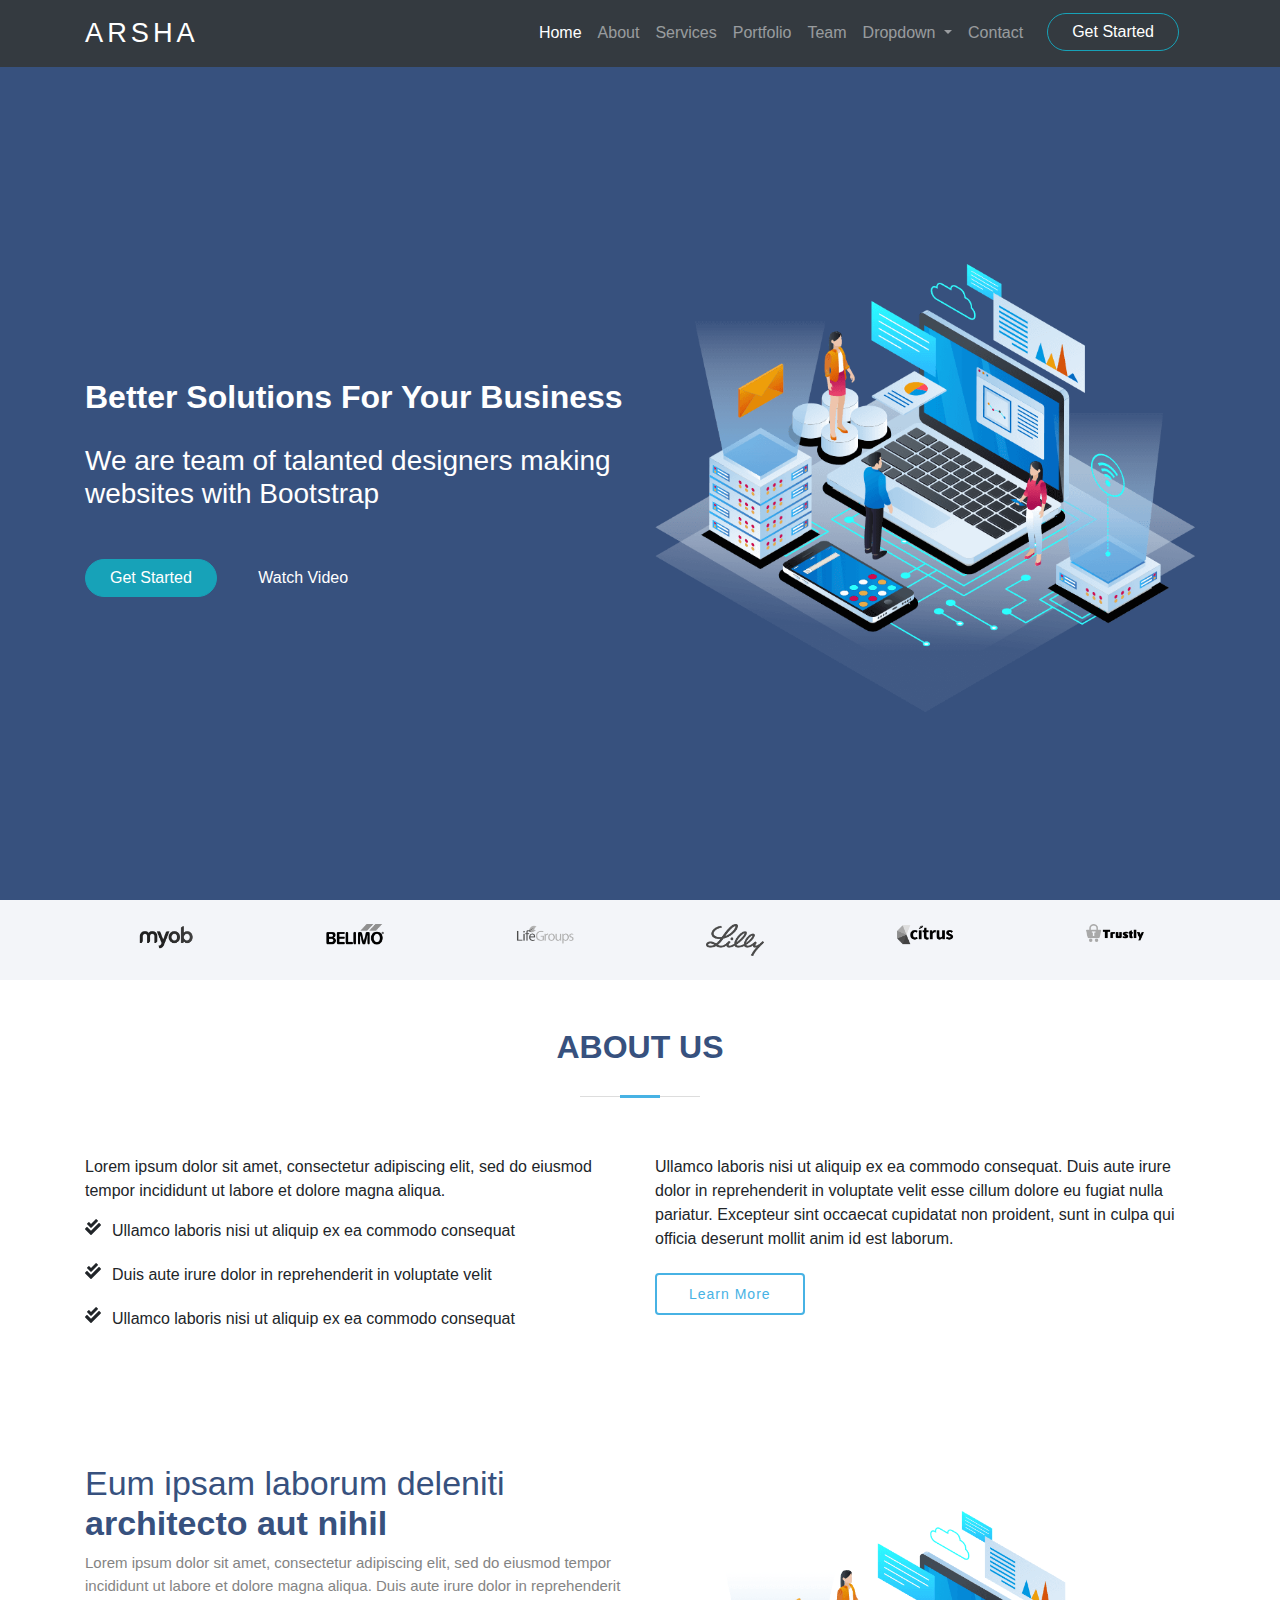
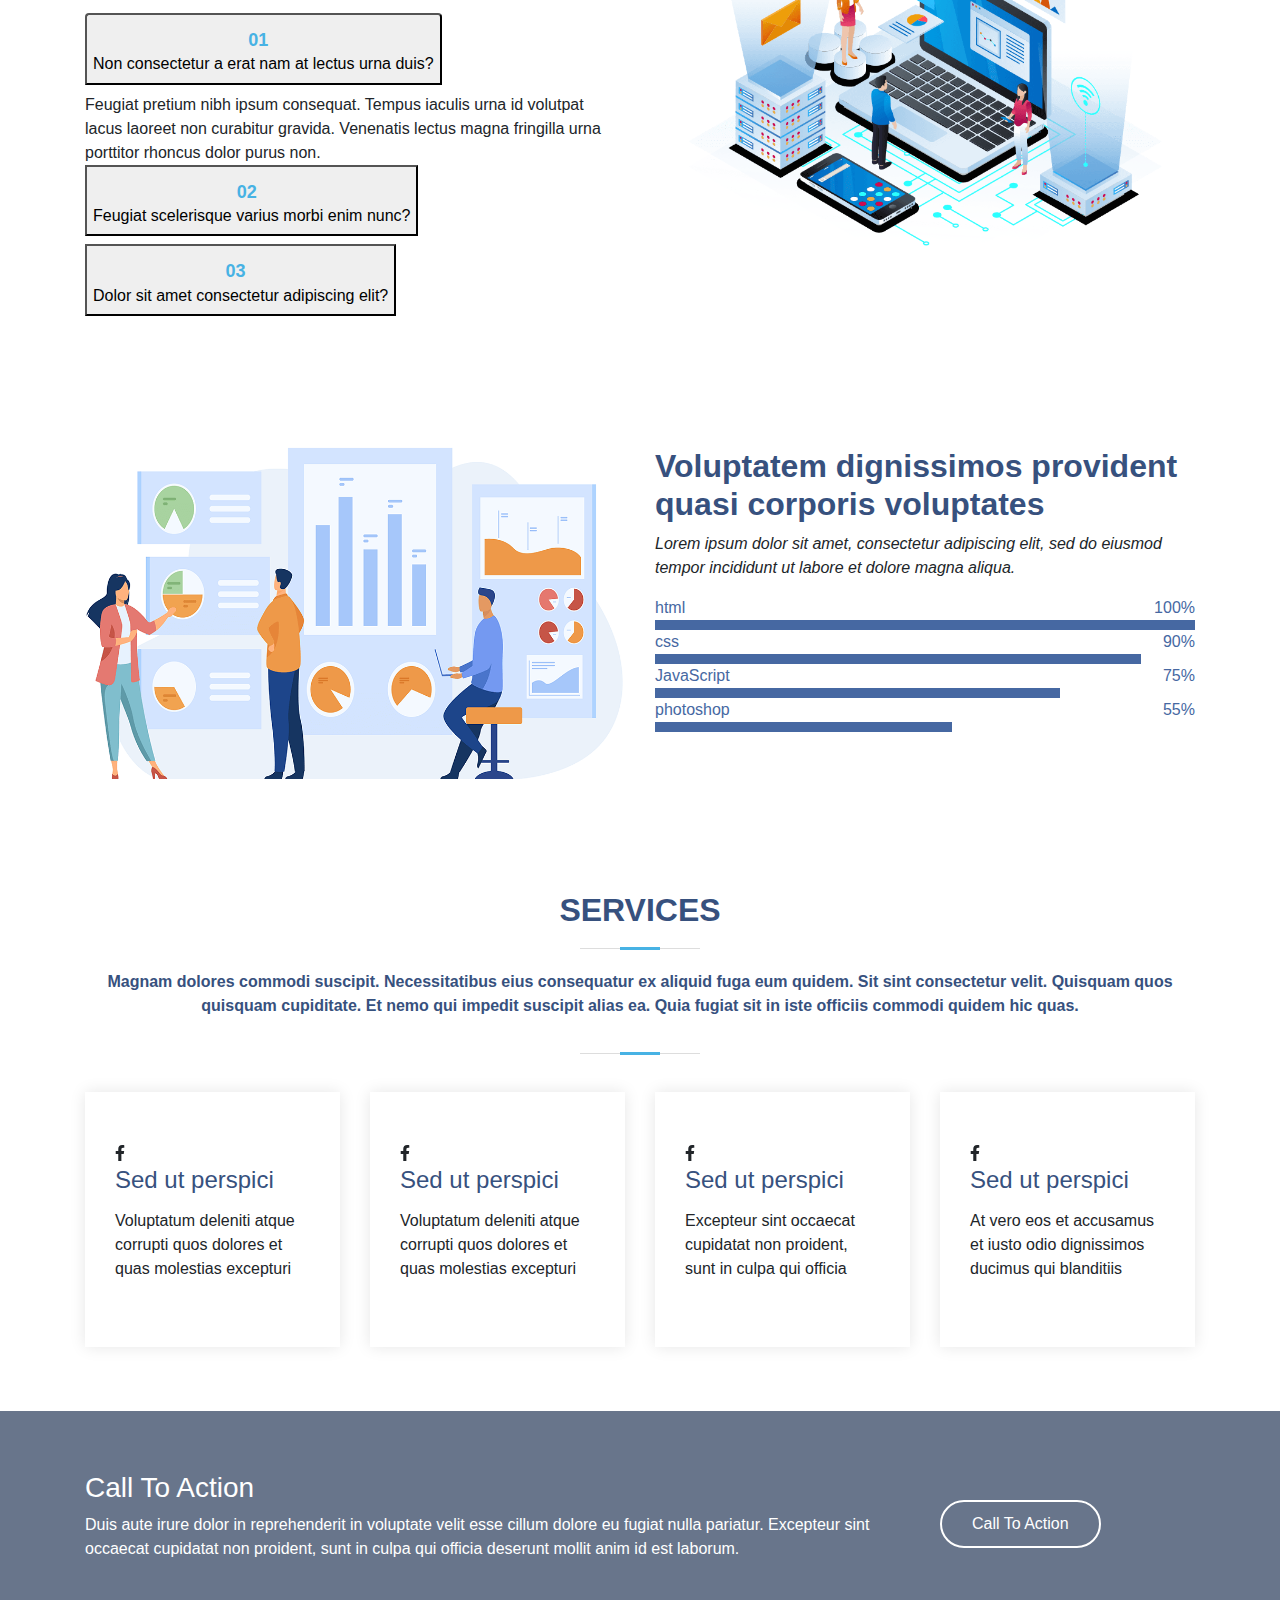
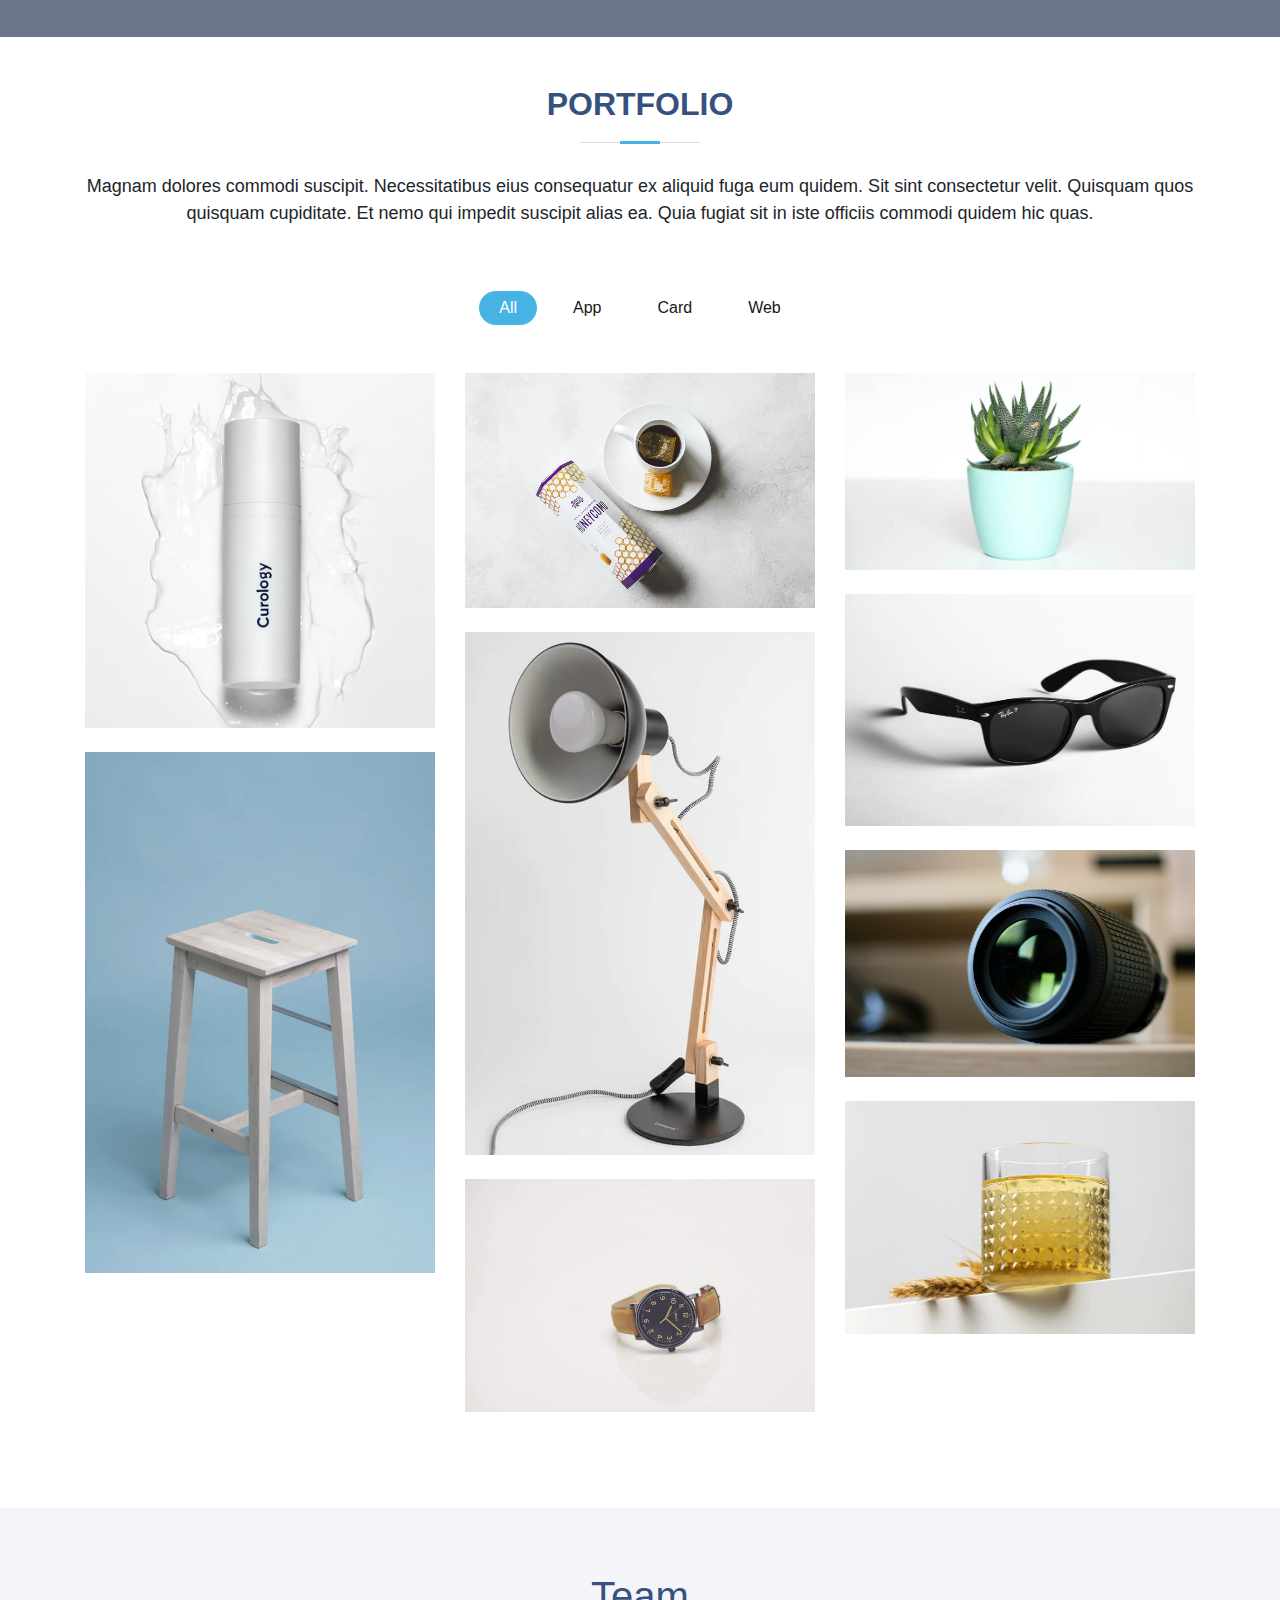
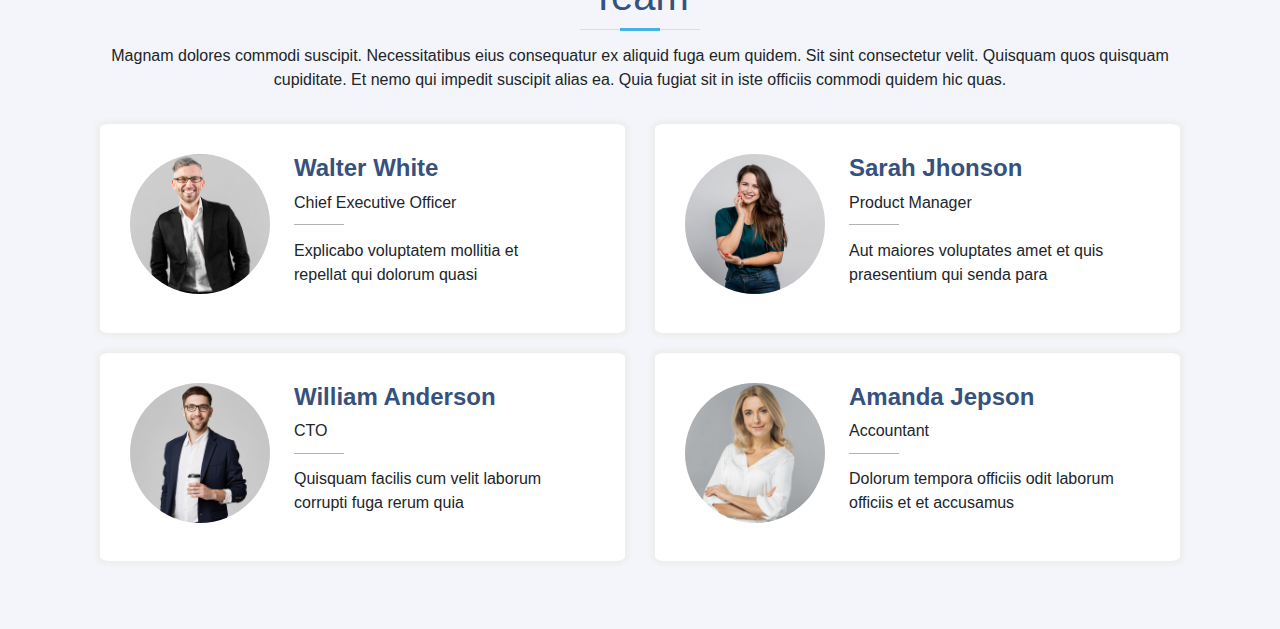
==== commit e823c184: "our-project" ====
--- a/index.html
+++ b/index.html
@@ -12,6 +12,7 @@
     <!-- CSS only -->
 <link href="https://cdn.jsdelivr.net/npm/bootstrap@5.0.0-beta1/dist/css/bootstrap.min.css" rel="stylesheet" integrity="sha384-giJF6kkoqNQ00vy+HMDP7azOuL0xtbfIcaT9wjKHr8RbDVddVHyTfAAsrekwKmP1" crossorigin="anonymous">
     <title>Arsha</title>
+
 </head>
 
 <body>
@@ -363,8 +364,6 @@
 
 
 
-
-
     <!-- START Action Section -->
     <section class="action">
         <div class="container">
@@ -796,6 +795,76 @@
     <!-- END Portfolio Section -->
 
 
+
+     <!-- START Team Section  -->
+     <section class="team py-5">
+        <div class="container">
+            <div class="container text-center py-3">
+                <h2>Team</h2>
+                <p class="mt-4">Magnam dolores commodi suscipit. Necessitatibus eius consequatur ex aliquid fuga eum quidem. Sit sint consectetur velit. Quisquam quos quisquam cupiditate. Et nemo qui impedit suscipit alias ea. Quia fugiat sit in iste officiis commodi quidem hic quas.</p>
+            </div>
+            <div class="container">
+                <div class="row">
+                    <div class="col-md-6">
+                        <div class="team-member">
+                            <div class="d-flex align-items-start">
+                                <img class="img-fluid img-circle" src="images/team/team-1.jpg" alt="">
+                            <div class="member-info px-4">
+                                <h4>Walter White</h4>
+                                <span>Chief Executive Officer</span>
+                                <p class="mt-4">Explicabo voluptatem mollitia et repellat qui dolorum quasi</p>
+                                
+                            </div>
+                            </div>
+                        </div>
+                    </div>
+                    <div class="col-md-6">
+                        <div class="team-member">
+                            <div class="d-flex align-items-start">
+                                <img class="img-fluid img-circle" src="images/team/team-2.jpg" alt="">
+                            <div class="member-info px-4">
+                                <h4>Sarah Jhonson</h4>
+                                <span>Product Manager</span>
+                                <p class="mt-4">Aut maiores voluptates amet et quis praesentium qui senda para</p>
+                                
+                            </div>
+                            </div>
+                        </div>
+                    </div>
+                    <div class="col-md-6">
+                        <div class="team-member">
+                            <div class="d-flex align-items-start">
+                                <img class="img-fluid img-circle" src="images/team/team-3.jpg" alt="">
+                            <div class="member-info px-4">
+                                <h4>William Anderson</h4>
+                                <span>CTO</span>
+                                <p class="mt-4">Quisquam facilis cum velit laborum corrupti fuga rerum quia</p>
+                                
+                            </div>
+                            </div>
+                        </div>
+                    </div>
+                    <div class="col-md-6">
+                        <div class="team-member">
+                            <div class="d-flex align-items-start">
+                                <img class="img-fluid img-circle" src="images/team/team-4.jpg" alt="">
+                            <div class="member-info px-4">
+                                <h4>Amanda Jepson</h4>
+                                <span>Accountant</span>
+                                <p class="mt-4">Dolorum tempora officiis odit laborum officiis et et accusamus</p>
+                                
+                            </div>
+                            </div>
+                        </div>
+                    </div>
+                </div>
+            </div>
+        </div>
+
+    </section>
+     <!-- END Team Section  -->
+
+
     <script src="js/jquery-3.5.1.slim.min.js"></script>
     <script src="js/all.min.js"></script>
     <script src="js/popper.min.js"></script>
--- a/css/style.css
+++ b/css/style.css
@@ -69,22 +69,22 @@
 .about-us h2::before {
     content: '';
     position: absolute;
-    display: block;
     width: 120px;
     height: 1px;
     background: #ddd;
-    bottom: 1px;
-    left: calc(50% - 60px);
+    bottom: -10px;
+    left: 50%;
+    transform: translateX(-50%);
 }
 .about-us h2::after {
     content: '';
     position: absolute;
-    display: block;
     width: 40px;
     height: 3px;
     background: #47b2e4;
-    bottom: 0;
-    left: calc(50% - 20px);
+    bottom: -11px;
+    left: 50%;
+    transform: translateX(-50%);
 }
 .about-us  ul {
     list-style: none;
@@ -374,4 +374,68 @@
     margin-top: 8px;
     vertical-align: middle;
   }
-/* END Portfolio Section  */+/* END Portfolio Section  */
+
+
+/* START Team Section */
+
+.team{
+    background-color: #F3F5FA;
+}
+.team h2{
+    font-size: 40px;
+    color: #37517e;
+    position: relative;
+}
+.team h2::after{
+    content: '';
+    position: absolute;
+    width: 40px;
+    height: 3px;
+    background: #47b2e4;
+    bottom: -11px;
+    left: 50%;
+    transform: translateX(-50%);
+}
+.team h2::before{
+    content: '';
+    position: absolute;
+    width: 120px;
+    height: 1px;
+    background: #ddd;
+    bottom: -10px;
+    left: 50%;
+    transform: translateX(-50%);
+}
+
+.team-member{
+    background-color: #fff;
+    border-radius: 2%;
+    box-shadow: 0 0 4px 4px #eee;
+    padding: 30px;
+    margin-bottom: 20px;
+    transition: all 1s;
+}
+.team-member:hover{
+    transform: translateY(-10px);
+}
+.team-member img{
+    border-radius: 50%;
+    width: 140px;
+}
+.member-info h4{
+    font-weight: bold;
+    color: #37517e;
+    position: relative;
+}
+.member-info h4::after{
+    content: "";
+    background-color: rgba(0, 0, 0, 0.3);
+    position: absolute;
+    top: 70px;
+    left: 0;
+    width: 50px;
+    height: 0.8px;
+}
+
+/* END Team Section */
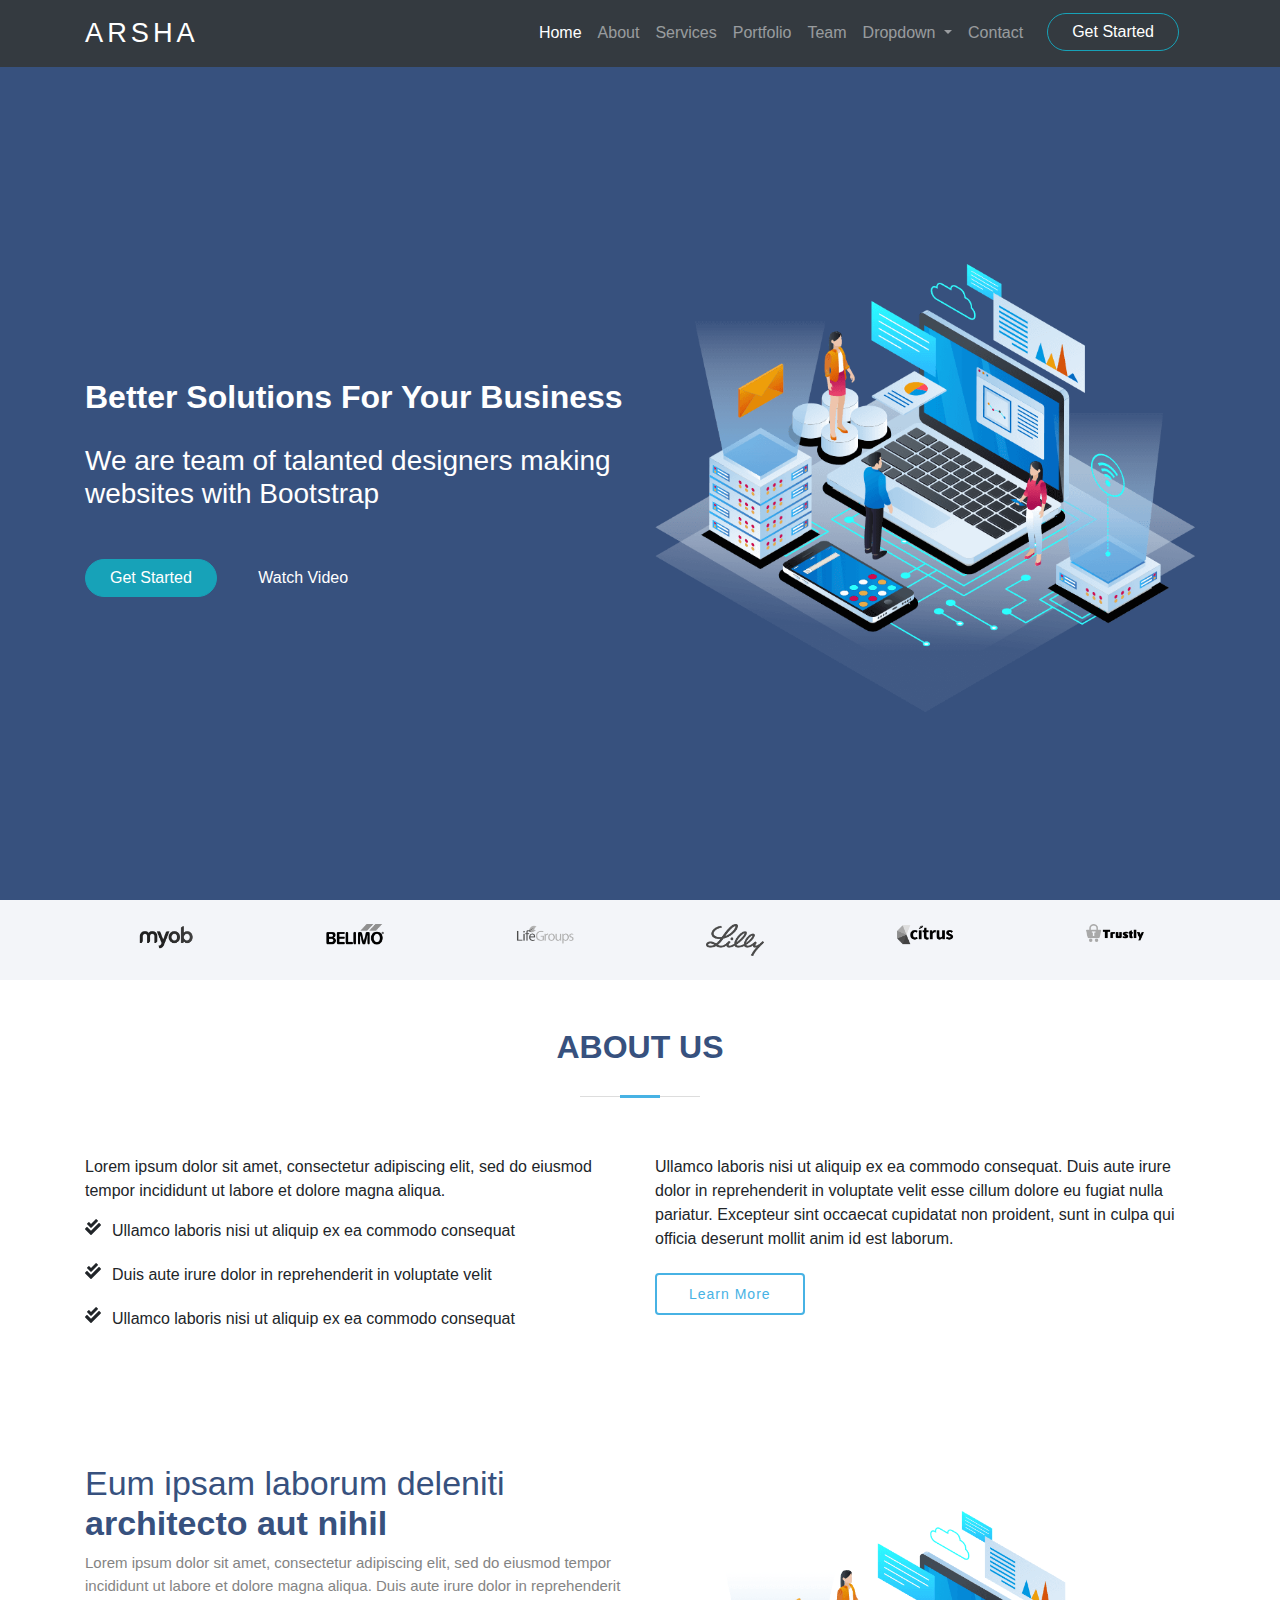
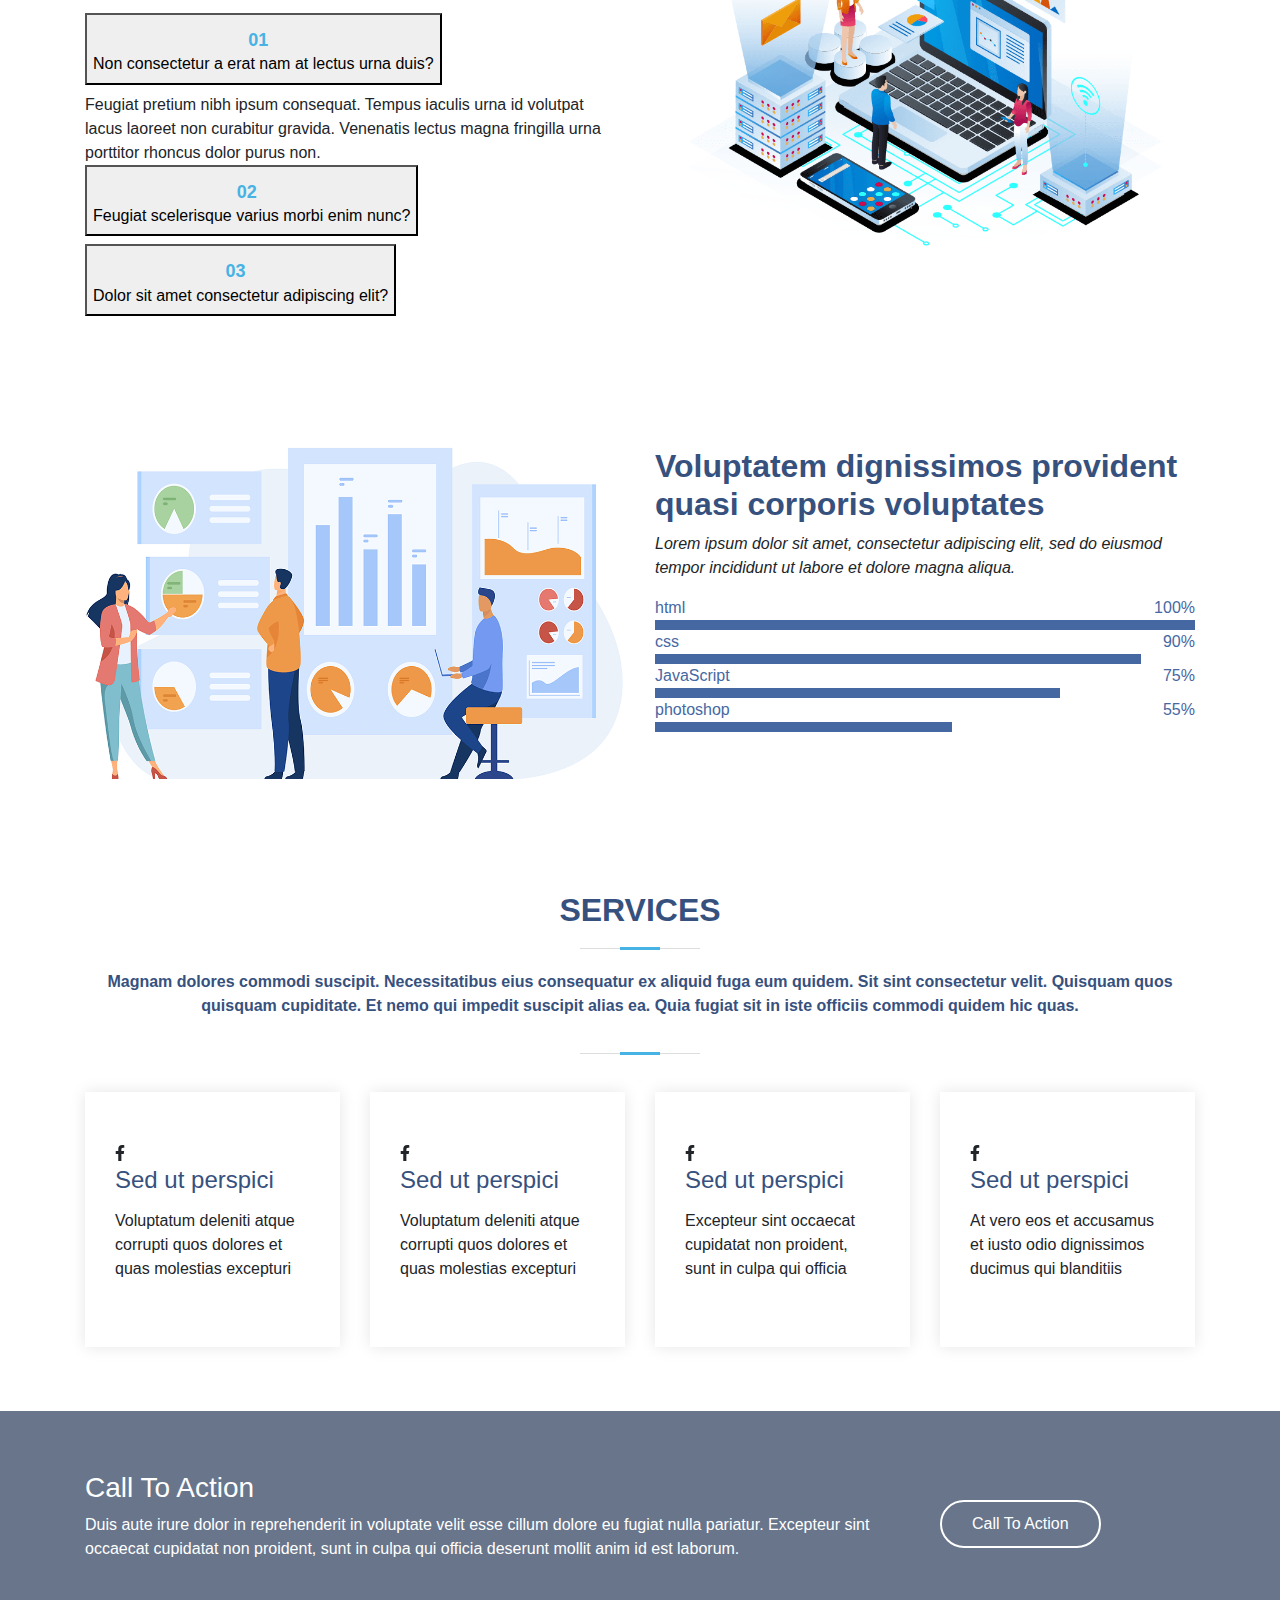
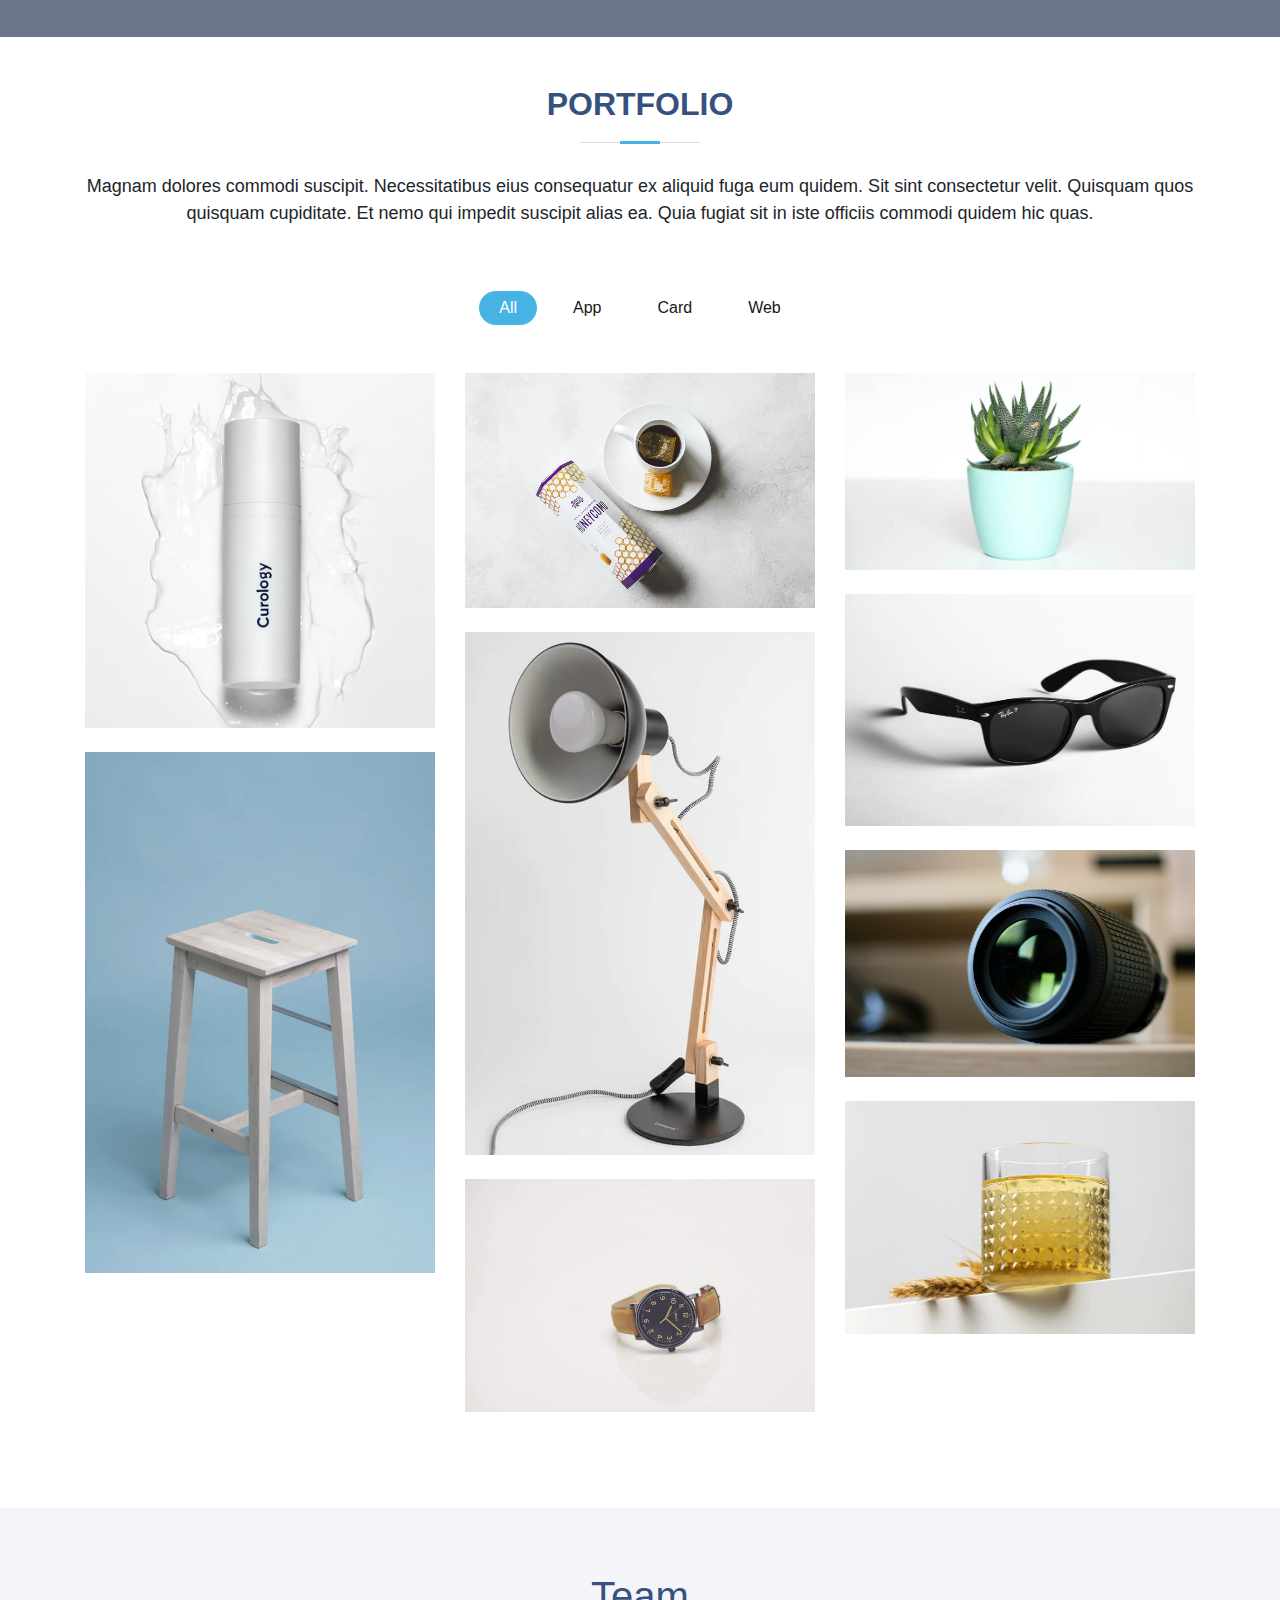
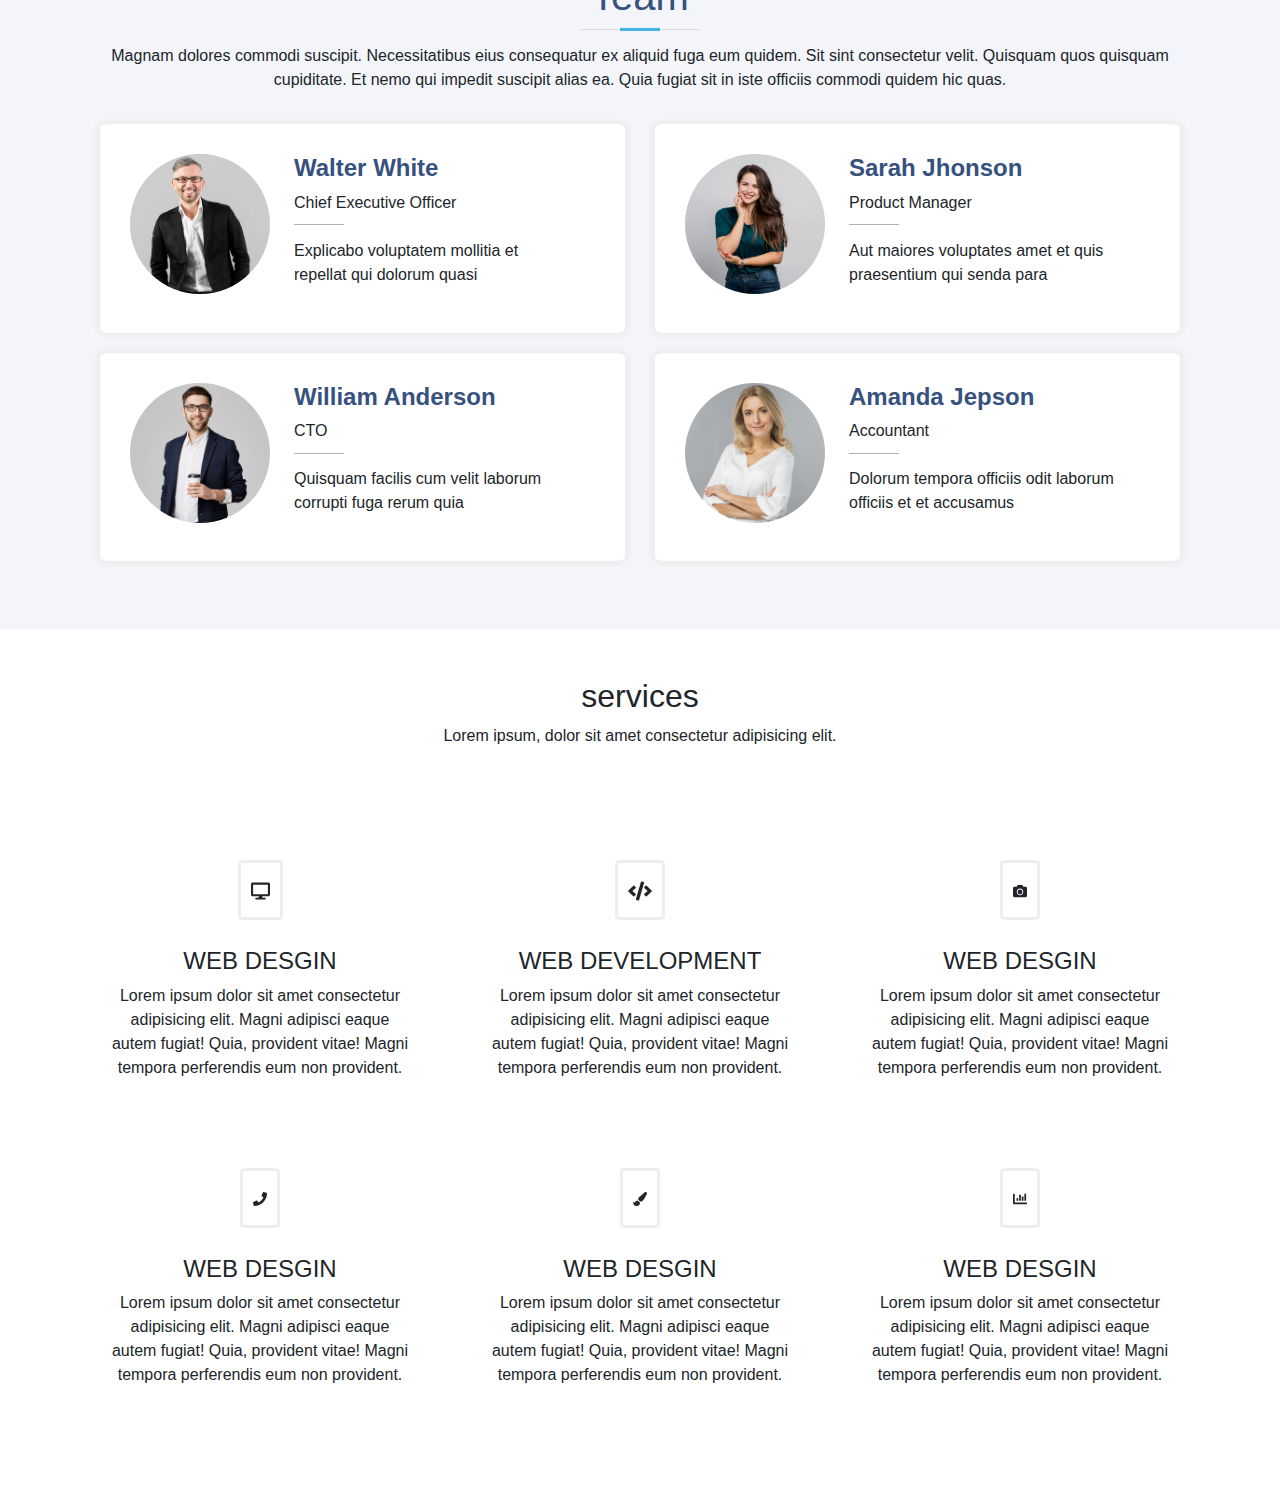
==== commit e3b9d7ee: "'section'" ====
--- a/index.html
+++ b/index.html
@@ -864,6 +864,80 @@
     </section>
      <!-- END Team Section  -->
 
+     <!--Start Service Section-->
+     <div class="container mb-5" id="services">
+        <div class="row justify-content-center justify-item-center">
+            <div class="headlines text-center my-5">
+                <h2>services</h2>
+                <p>Lorem ipsum, dolor sit amet consectetur adipisicing elit.</p>
+                <div class="under bg-primary m-auto"></div>
+            </div>
+        </div>
+        <div class="row mt-4">
+            <div class="col-lg-4 col-md-6">
+                <div class="text-center service-item p-4">
+                    <div class="icon-circle mb-3">
+                        <i class="fas fa-desktop fa-border"></i>
+                    </div>
+                    <h4 class="text-uppercase">web desgin</h4>
+                    <p>Lorem ipsum dolor sit amet consectetur adipisicing elit. Magni adipisci eaque autem fugiat! Quia,
+                        provident vitae! Magni tempora perferendis eum non provident.</p>
+                </div>
+            </div>
+            <div class="col-lg-4 col-md-6  mb-4">
+                <div class="text-center service-item p-4">
+                    <div class="icon-circle mb-3">
+                        <i class="fas fa-code fa-border"></i>
+                    </div>
+                    <h4 class="text-uppercase">web development</h4>
+                    <p>Lorem ipsum dolor sit amet consectetur adipisicing elit. Magni adipisci eaque autem fugiat! Quia,
+                        provident vitae! Magni tempora perferendis eum non provident.</p>
+                </div>
+            </div>
+            <div class="col-lg-4 col-md-6 mb-4">
+                <div class="text-center service-item p-4">
+                    <div class="icon-circle mb-3">
+                        <i class="fas fa-camera fa-border"></i>
+                    </div>
+                    <h4 class="text-uppercase">web desgin</h4>
+                    <p>Lorem ipsum dolor sit amet consectetur adipisicing elit. Magni adipisci eaque autem fugiat! Quia,
+                        provident vitae! Magni tempora perferendis eum non provident.</p>
+                </div>
+            </div>
+            <div class="col-lg-4 col-md-6 mb-4">
+                <div class="text-center service-item p-4">
+                    <div class="icon-circle mb-3">
+                        <i class="fas fa-phone fa-border"></i>
+                    </div>
+                    <h4 class="text-uppercase">web desgin</h4>
+                    <p>Lorem ipsum dolor sit amet consectetur adipisicing elit. Magni adipisci eaque autem fugiat! Quia,
+                        provident vitae! Magni tempora perferendis eum non provident.</p>
+                </div>
+            </div>
+            <div class="col-lg-4 col-md-6">
+                <div class="text-center service-item p-4">
+                    <div class="icon-circle mb-3">
+                        <i class="fas fa-paint-brush fa-border"></i>
+                    </div>
+                    <h4 class="text-uppercase">web desgin</h4>
+                    <p>Lorem ipsum dolor sit amet consectetur adipisicing elit. Magni adipisci eaque autem fugiat! Quia,
+                        provident vitae! Magni tempora perferendis eum non provident.</p>
+                </div>
+            </div>
+            <div class="col-lg-4 col-md-6">
+                <div class="text-center service-item p-4">
+                    <div class="icon-circle mb-3">
+                        <i class="fas fa-chart-bar fa-border"></i>
+                    </div>
+                    <h4 class="text-uppercase">web desgin</h4>
+                    <p>Lorem ipsum dolor sit amet consectetur adipisicing elit. Magni adipisci eaque autem fugiat! Quia,
+                        provident vitae! Magni tempora perferendis eum non provident.</p>
+                </div>
+            </div>
+        </div>
+    </div>
+    <!--End Service Section-->
+
 
     <script src="js/jquery-3.5.1.slim.min.js"></script>
     <script src="js/all.min.js"></script>
--- a/css/style.css
+++ b/css/style.css
@@ -136,13 +136,13 @@
     padding-right: 10px;
     font-weight: 700
 }
-
+/*
 element.style {
 }
 .accordion-item:first-of-type .accordion-button {
     border-top-left-radius: .25rem;
     border-top-right-radius: .25rem;
-}
+}*/
 
 
 /*          
@@ -439,3 +439,29 @@
 }
 
 /* END Team Section */
+
+/* Start Service Section*/
+.service-item {
+    background-color: #fff;
+    border-radius: 12px;
+}
+.icon-circle {
+    font-size: 2.5rem;
+}
+.icon-circle i {
+    border: 7px solid #0078ff;
+    border-radius: 50%;
+    padding: 0.6em 0.5em;
+    transition: all 0.7s;
+}
+.service-item:hover .icon-circle i {
+    border-color: #cce1f9;
+    background-color: #0078ff;
+}
+
+.mohsen
+{
+    height: 105%;
+}
+
+/* End Service Section*/